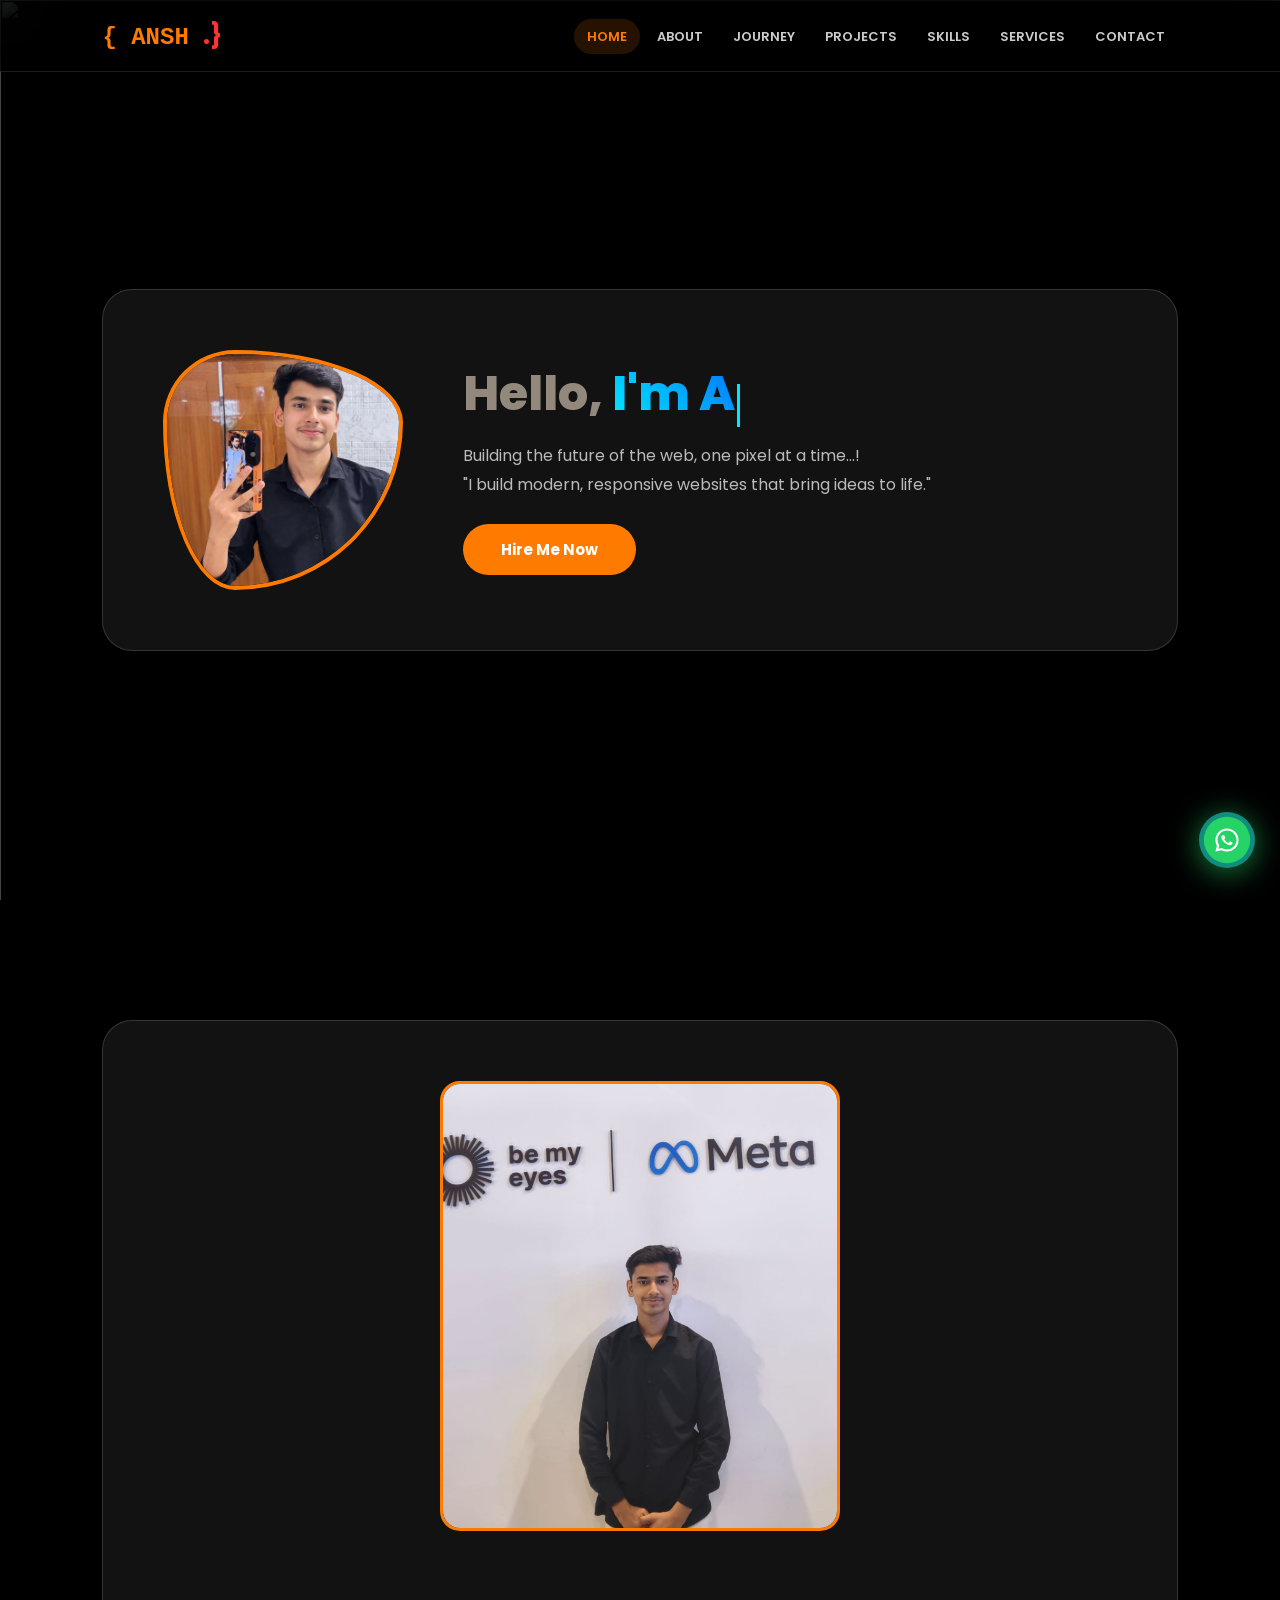
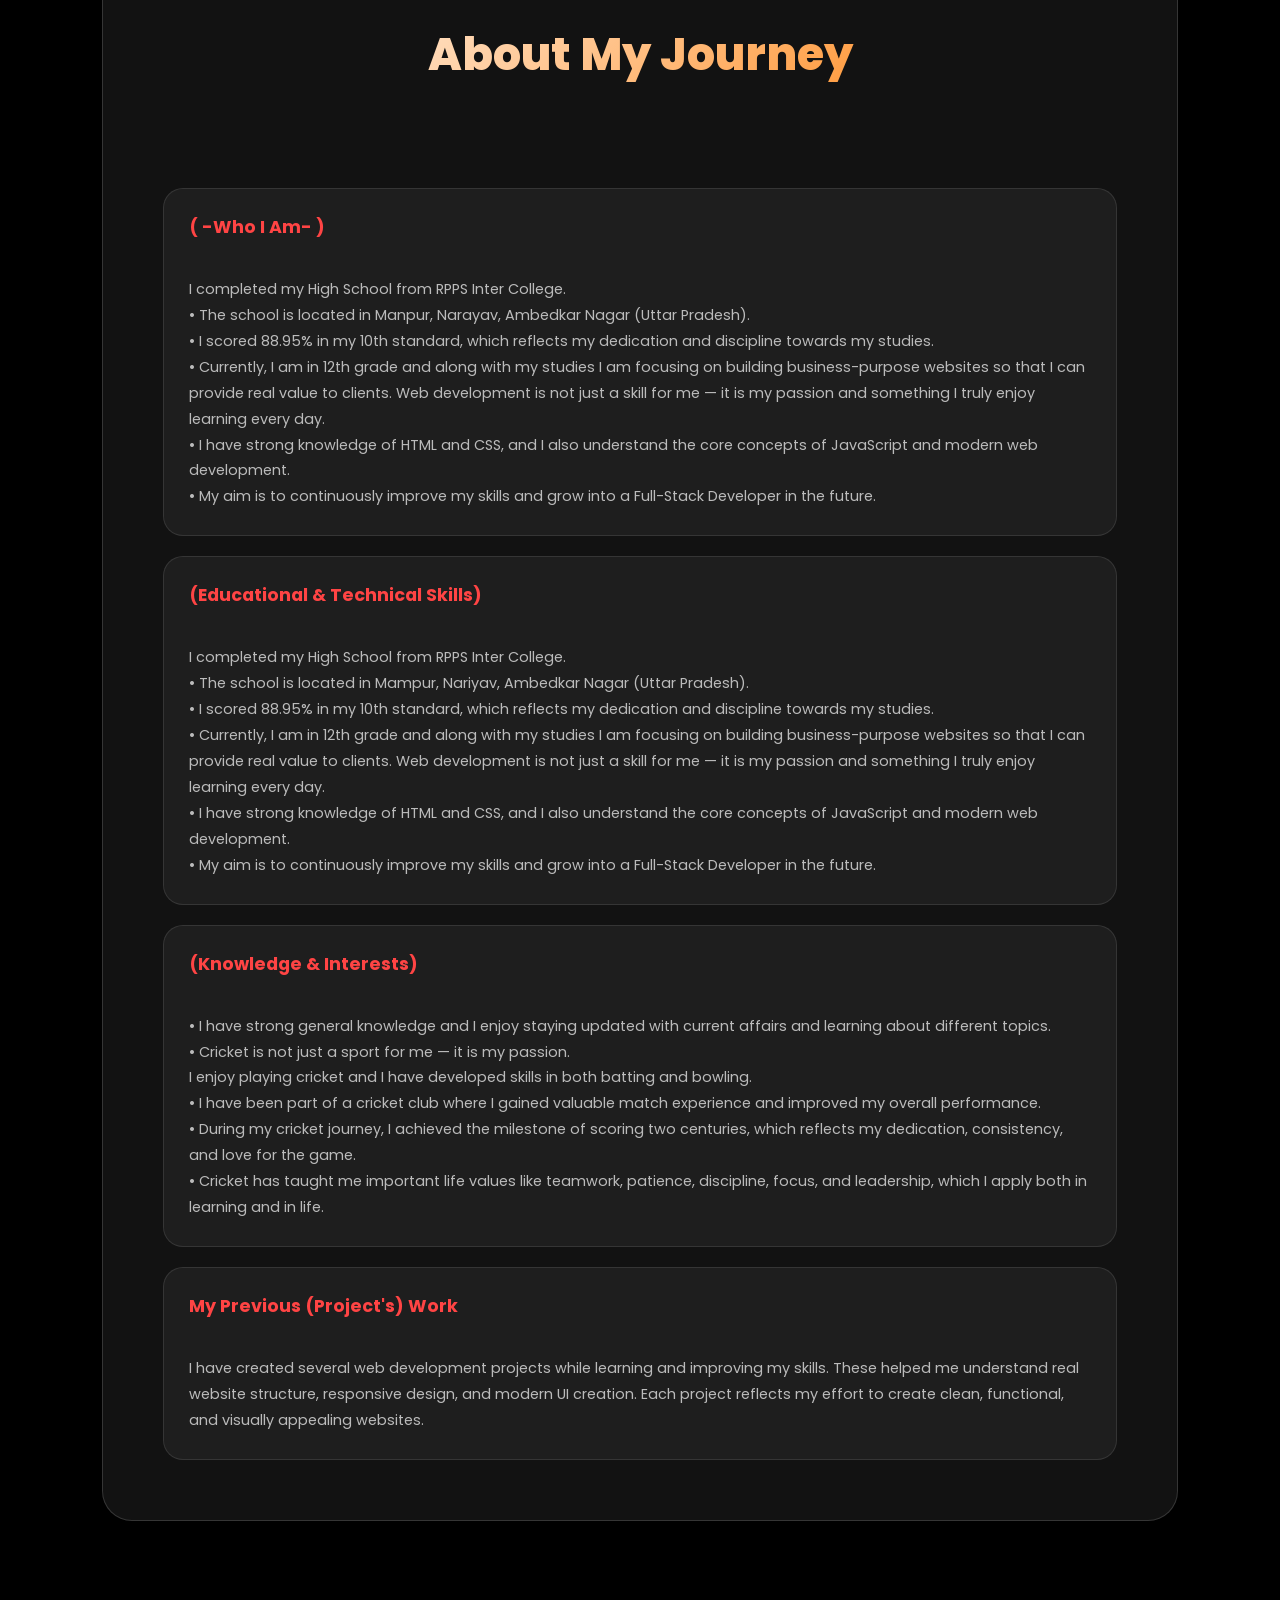
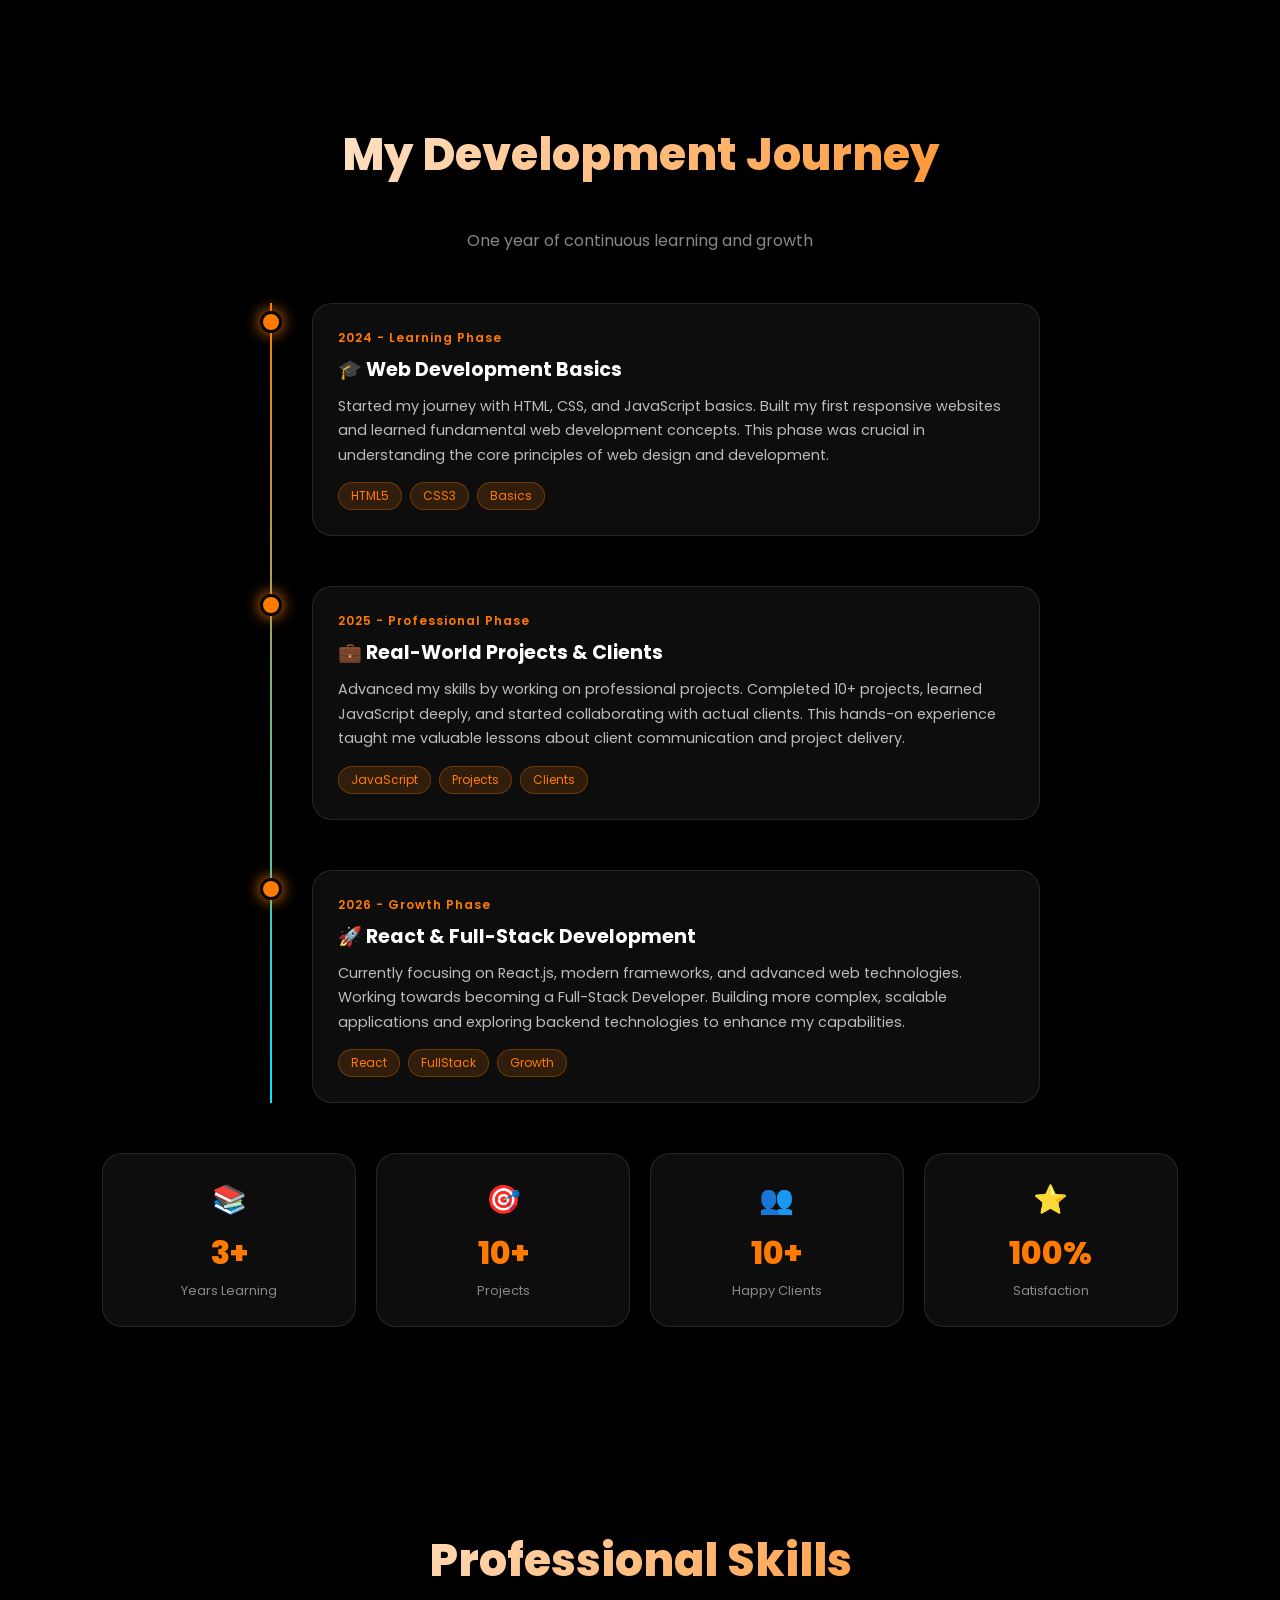
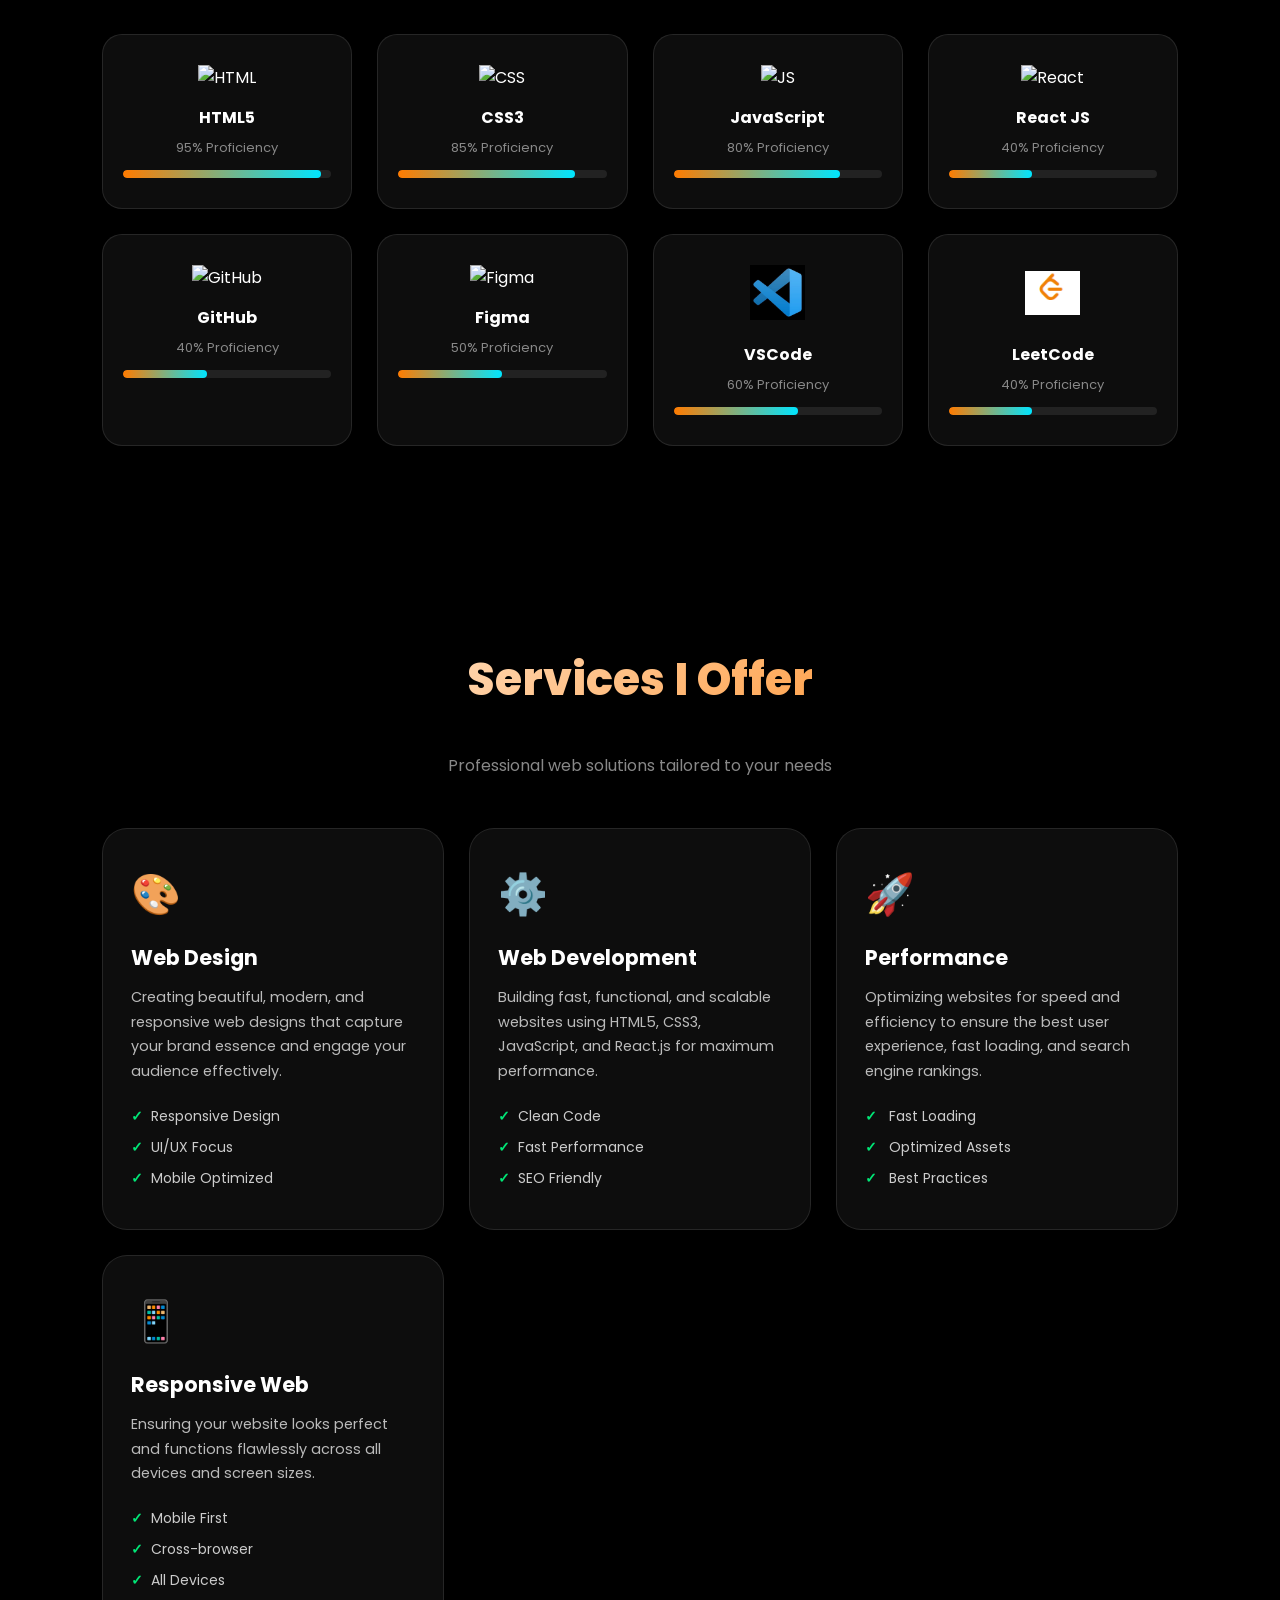
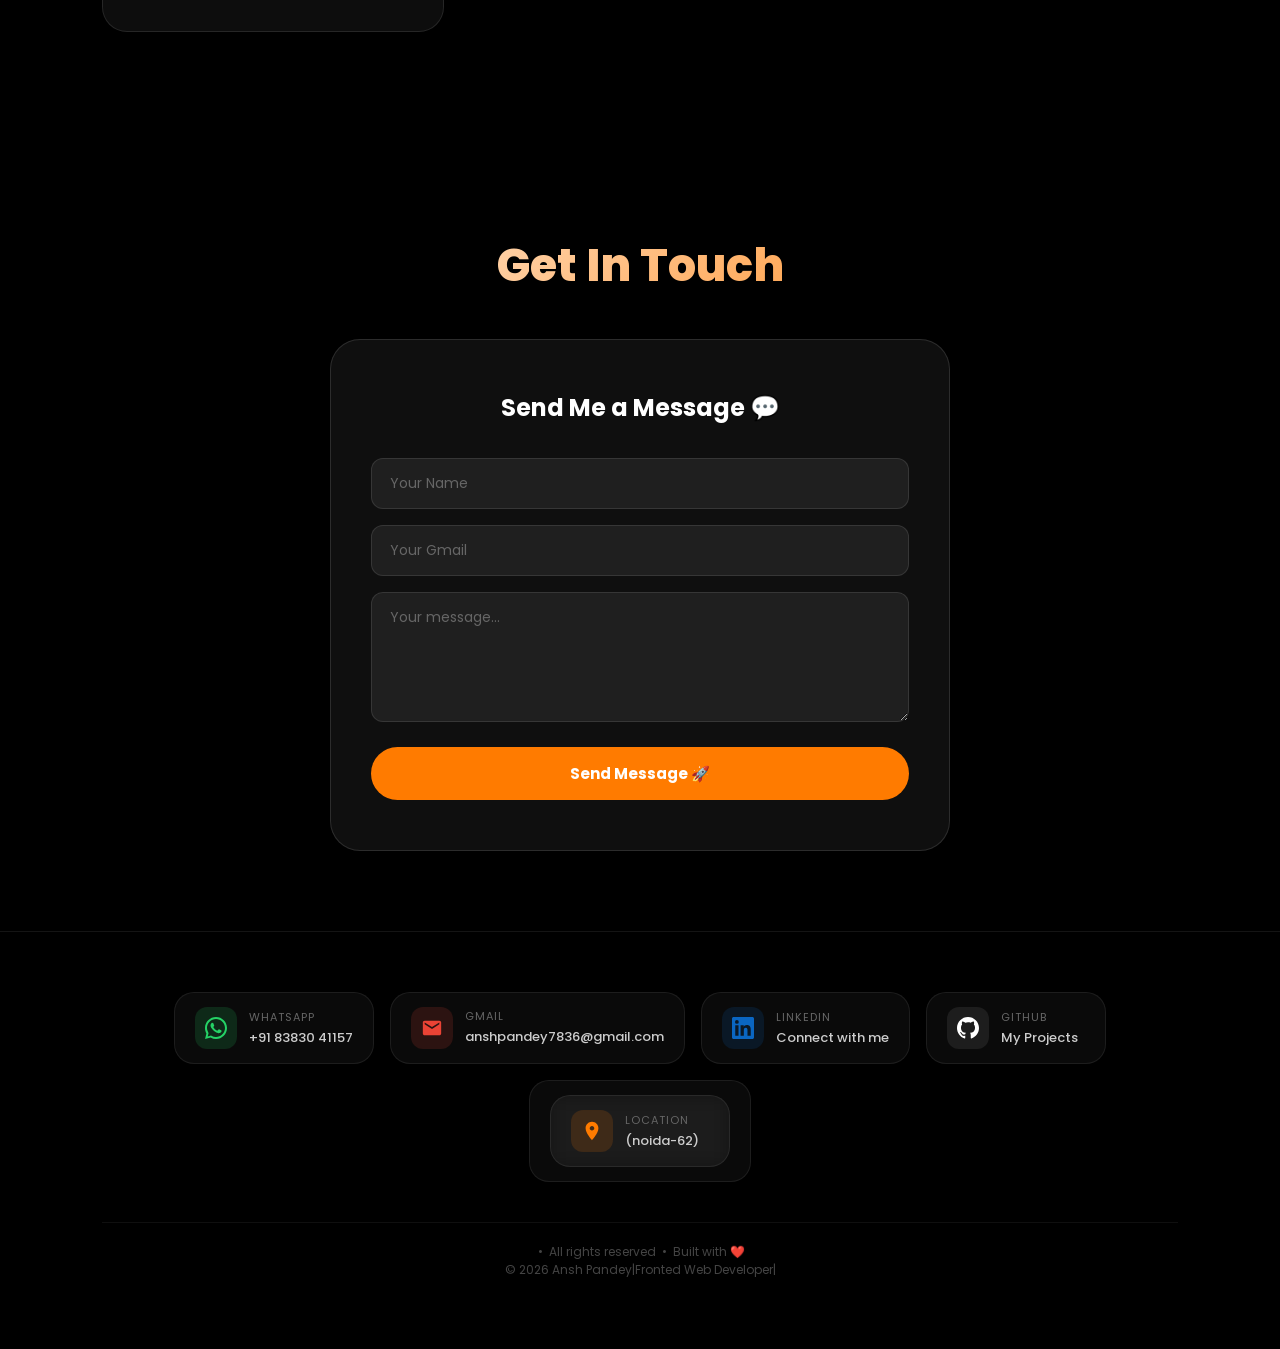
==== index.html @ 18e29d42 "Update index.html" ====
<!DOCTYPE html>
<html lang="en">
<head>
  <meta charset="UTF-8">
  <meta name="viewport" content="width=device-width, initial-scale=1.0">
  <title>Ansh | Frontend Web Developer Portfolio</title>
  <link href="https://fonts.googleapis.com/css2?family=Poppins:wght@300;400;600;700;800&display=swap" rel="stylesheet">
  <script src="https://cdn.jsdelivr.net/npm/emailjs-com@3/dist/email.min.js"></script>
  <link rel="stylesheet" href="style.css">
<!-- ===== ANSH AI CHATBOT - Paste before </body> in index.html ===== -->
</head>
<body>
<div id="loadingScreen">
  <div class="loading-ring"></div>
  <div class="loading-ring-2"></div>
  <div class="loading-inner">
    <div class="loading-text-inner">
      <div class="loading-title">ANSH</div>
      <div class="loading-subtext">PORTFOLIO</div>
      <div class="loading-bar-container">
        <div class="loading-bar"></div>
      </div>
    </div>
  </div>
</div>

  <div class="bg-container">
    <img src="https://images.unsplash.com/photo-1451187580459-43490279c0fa?q=80&w=2072&auto=format&fit=crop" class="moving-bg" alt="">
  </div>

  <a href="https://wa.me/918383041157?text=Hey%20Ansh!%20%F0%9F%91%8B%20I%20visited%20your%20portfolio%20and%20love%20your%20work.%20Are%20you%20available%3F%20%F0%9F%9A%80" target="_blank" id="waBtn">
    <svg width="56" height="56" viewBox="0 0 58 58" fill="none">
      <circle cx="29" cy="29" r="29" fill="#128C7E"/>
      <circle cx="29" cy="29" r="24" fill="#25D366"/>
      <path fill="white" d="M29 17c-6.63 0-12 5.37-12 12 0 2.13.56 4.13 1.54 5.86L17 41l6.29-1.51A11.94 11.94 0 0029 41c6.63 0 12-5.37 12-12S35.63 17 29 17zm0 21.8c-1.77 0-3.43-.48-4.86-1.31l-.35-.2-3.61.87.91-3.52-.23-.36A9.8 9.8 0 0119.2 29c0-5.4 4.4-9.8 9.8-9.8s9.8 4.4 9.8 9.8-4.4 9.8-9.8 9.8zm5.38-7.34c-.29-.15-1.73-.85-2-.95-.26-.1-.46-.15-.65.15s-.75.95-.92 1.14c-.17.19-.33.21-.62.07-.29-.14-1.22-.45-2.32-1.43-.86-.76-1.44-1.7-1.61-1.99-.17-.29-.02-.44.13-.59.13-.13.29-.33.43-.5.14-.17.19-.29.29-.48.1-.19.05-.36-.02-.5-.07-.14-.65-1.58-.9-2.17-.24-.57-.48-.5-.65-.5l-.56-.01c-.19 0-.5.07-.76.36-.26.29-1 .97-1 2.37s1.02 2.75 1.16 2.94c.14.19 2.01 3.07 4.87 4.18.68.29 1.21.47 1.62.6.68.22 1.3.19 1.79.12.55-.08 1.69-.69 1.93-1.36.24-.67.24-1.24.17-1.36-.08-.1-.27-.17-.56-.31z"/>
    </svg>
  </a>
  <button id="backToTop" onclick="window.scrollTo({top: 0, behavior: 'smooth'})">
 <svg viewBox="0 0 24 24">
    <path d="M12 4l-8 8h5v8h6v-8h5z"/></svg>
  </button>

  <nav class="navbar" id="navbar">
    <div class="logo-space">{ ANSH <span class="dot">.}</span></div>
    <button class="hamburger" onclick="toggleMobileMenu()">
      <span class="line"></span><span class="line"></span><span class="line"></span>
    </button>
    <ul class="nav-links">
      <li><a href="#home" data-section="home">Home</a></li>
      <li><a href="#about" data-section="about">About</a></li>
      <li><a href="#timeline" data-section="timeline">Journey</a></li>
      <li><a href="#projects" data-section="projects">Projects</a></li>
      <li><a href="#skills" data-section="skills">Skills</a></li>
      <li><a href="#services" data-section="services">Services</a></li>
      <li><a href="#contact" data-section="contact">Contact</a></li>
    </ul>
  </nav>

  <section id="home" class="section reveal">
    <div class="glass-box">
      <img src="WhatsApp Image 2026-03-09 at 7.57.00 PM.jpeg" class="floating-img" alt="Ansh">
      <div class="text-side">
        <h1 id="helo">Hello, <span class="highlight" id="typeTarget"></span><span class="cursor-blink"></span></h1>
        <p>Building the future of the web, one pixel at a time...!<br>"I build modern, responsive websites that bring ideas to life."</p>
        <button class="btn-main" onclick="document.getElementById('contact').scrollIntoView({behavior:'smooth'})">Hire Me Now</button>
      </div>
    </div>
  </section>

  <section id="about" class="section reveal">
    <div class="glass-box big-card">
      <img class="about-photo" src="ansh.jpeg" alt="About">
      <h2 class="sec-title" style="width:100%">About My Journey</h2>
      <div class="grid-about">
        <div class="info-card reveal"><h3 class="colorchange">( -Who I Am- )</h3>
          <br>
                 <p>
                            I completed my High School from RPPS Inter College.<BR>
                            • The school is located in Manpur, Narayav, Ambedkar Nagar (Uttar Pradesh).<BR>
                            • I scored 88.95% in my 10th standard, which reflects my dedication and discipline towards
                            my studies.<BR>
                            • Currently, I am in 12th grade and along with my studies I am focusing on building
                            business-purpose websites so that I can provide real value to clients. Web development is
                            not just a skill for me — it is my passion and something I truly enjoy learning every
                            day.<BR>
                            • I have strong knowledge of HTML and CSS, and I also understand the core concepts of
                            JavaScript and modern web development.<BR>
                            • My aim is to continuously improve my skills and grow into a Full-Stack Developer in the
                            future.<BR>
                        </p></div>
        <div class="info-card reveal"><h3 class="colorchange">(Educational & Technical Skills)</h3><br>
             <p> 
                            I completed my High School from RPPS Inter College.<BR>
                            • The school is located in Mampur, Nariyav, Ambedkar Nagar (Uttar Pradesh).<BR>
                            • I scored 88.95% in my 10th standard, which reflects my dedication and discipline towards
                            my studies.<BR>
                            • Currently, I am in 12th grade and along with my studies I am focusing on building
                            business-purpose websites so that I can provide real value to clients. Web development is
                            not just a skill for me — it is my passion and something I truly enjoy learning every
                            day.<BR>
                            • I have strong knowledge of HTML and CSS, and I also understand the core concepts of
                            JavaScript and modern web development.<BR>
                            • My aim is to continuously improve my skills and grow into a Full-Stack Developer in the
                            future.<BR>
                        </p>

                    </div>
        <div class="info-card reveal"><h3 class="colorchange">(Knowledge & Interests)</h3><br>
                    <p> • I have strong general knowledge and I enjoy staying updated with current affairs and
                            learning about different topics.<BR>
                            • Cricket is not just a sport for me — it is my passion.<BR>
                            I enjoy playing cricket and I have developed skills in both batting and bowling.<BR>
                            • I have been part of a cricket club where I gained valuable match experience and improved
                            my overall performance.<BR>
                            • During my cricket journey, I achieved the milestone of scoring two centuries, which
                            reflects my dedication, consistency, and love for the game.<BR>
                            • Cricket has taught me important life values like teamwork, patience, discipline, focus,
                            and leadership, which I apply both in learning and in life.<BR>
                        </p>

                    </div>
        <div class="info-card reveal"><h3 class="colorchange">My Previous (Project's) Work</h3><br>
          <p>I have created several web development projects while learning and improving my skills. These helped me understand real website structure, responsive design, and modern UI creation. Each project reflects my effort to create clean, functional, and visually appealing websites.</p></div>
      </div>
    </div>
  </section>

  <section id="timeline" class="timeline-section reveal">
    <h2 class="section-heading">My Development Journey</h2>
    <p class="section-subtitle">One year of continuous learning and growth</p>
    <div class="timeline-container">
      <div class="timeline-item reveal">
        <div class="timeline-marker"></div>
        <div class="timeline-content-box">
          <div class="timeline-date">2024 - Learning Phase</div>
          <h3 class="timeline-title">🎓 Web Development Basics</h3>
          <p class="timeline-description">  Started my journey with HTML, CSS, and JavaScript basics. Built my first responsive websites and learned fundamental web development concepts. This phase was crucial in understanding the core principles of web design and development.</p>
          <div class="timeline-tags"><span class="tag">HTML5</span><span class="tag">CSS3</span><span class="tag">Basics</span></div>
        </div>
      </div>
      <div class="timeline-item reveal">
        <div class="timeline-marker"></div>
        <div class="timeline-content-box">
          <div class="timeline-date">2025 - Professional Phase</div>
          <h3 class="timeline-title">💼 Real-World Projects & Clients</h3>
          <p class="timeline-description">  Advanced my skills by working on professional projects. Completed 10+ projects, learned JavaScript deeply, and started collaborating with actual clients. This hands-on experience taught me valuable lessons about client communication and project delivery.</p>
          <div class="timeline-tags"><span class="tag">JavaScript</span><span class="tag">Projects</span><span class="tag">Clients</span></div>
        </div>
      </div>
      <div class="timeline-item reveal">
        <div class="timeline-marker"></div>
        <div class="timeline-content-box">
          <div class="timeline-date">2026 - Growth Phase</div>
          <h3 class="timeline-title">🚀 React & Full-Stack Development</h3>
          <p class="timeline-description">  Currently focusing on React.js, modern frameworks, and advanced web technologies. Working towards becoming a Full-Stack Developer. Building more complex, scalable applications and exploring backend technologies to enhance my capabilities.</p>
          <div class="timeline-tags"><span class="tag">React</span><span class="tag">FullStack</span><span class="tag">Growth</span></div>
        </div>
      </div>
    </div>
    <div class="timeline-stats">
      <div class="stat reveal"><div class="stat-icon">📚</div><div class="stat-value">3+</div><div class="stat-label">Years Learning</div></div>
      <div class="stat reveal"><div class="stat-icon">🎯</div><div class="stat-value">10+</div><div class="stat-label">Projects</div></div>
      <div class="stat reveal"><div class="stat-icon">👥</div><div class="stat-value">10+</div><div class="stat-label">Happy Clients</div></div>
      <div class="stat reveal"><div class="stat-icon">⭐</div><div class="stat-value">100%</div><div class="stat-label">Satisfaction</div></div>
    </div>
  </section>

  

  <section id="skills" class="section reveal">
    <h2 class="sec-title">Professional Skills</h2>
    <div class="skills-wrapper">
      <div class="skill-card reveal"><img src="https://cdn-icons-png.flaticon.com/512/732/732212.png" alt="HTML"><h3>HTML5</h3><p>95% Proficiency</p><div class="progress-container"><div class="progress-fill" data-width="95"></div></div></div>
      <div class="skill-card reveal"><img src="https://cdn-icons-png.flaticon.com/512/732/732190.png" alt="CSS"><h3>CSS3</h3><p>85% Proficiency</p><div class="progress-container"><div class="progress-fill" data-width="85"></div></div></div>
      <div class="skill-card reveal"><img src="https://cdn-icons-png.flaticon.com/512/5968/5968292.png" alt="JS"><h3>JavaScript</h3><p>80% Proficiency</p><div class="progress-container"><div class="progress-fill" data-width="80"></div></div></div>
      <div class="skill-card reveal"><img src="https://cdn-icons-png.flaticon.com/512/1126/1126012.png" alt="React"><h3>React JS</h3><p>40% Proficiency</p><div class="progress-container"><div class="progress-fill" data-width="40"></div></div></div>
      <div class="skill-card reveal"><img src="https://cdn-icons-png.flaticon.com/512/25/25231.png" alt="GitHub"><h3>GitHub</h3><p>40% Proficiency</p><div class="progress-container"><div class="progress-fill" data-width="40"></div></div></div>
      <div class="skill-card reveal"><img src="https://cdn-icons-png.flaticon.com/512/5968/5968705.png" alt="Figma"><h3>Figma</h3><p>50% Proficiency</p><div class="progress-container"><div class="progress-fill" data-width="50"></div></div></div>
      <div class="skill-card reveal"><img src="vscode.jpeg" alt="VSCode"><h3>VSCode</h3><p>60% Proficiency</p><div class="progress-container"><div class="progress-fill" data-width="60"></div></div></div>
      <div class="skill-card reveal"><img src="leetcode.png" alt="LeetCode"><h3>LeetCode</h3><p>40% Proficiency</p><div class="progress-container"><div class="progress-fill" data-width="40"></div></div></div>
    </div>
  </section>

  <section id="services" class="services-section reveal">
    <h2 class="section-heading">Services I Offer</h2>
    <p class="section-subtitle">Professional web solutions tailored to your needs</p>
    <div class="services-grid">
      <div class="service-card reveal"><div class="service-icon">🎨</div><h3 class="service-title">Web Design</h3><p class="service-description">Creating beautiful, modern, and responsive web designs that capture your brand essence and engage your audience effectively.</p><ul class="service-list"><li><span class="check-mark">✓</span>Responsive Design</li><li><span class="check-mark">✓</span>UI/UX Focus</li><li><span class="check-mark">✓</span>Mobile Optimized</li></ul></div>
      <div class="service-card reveal"><div class="service-icon">⚙️</div><h3 class="service-title">Web Development</h3><p class="service-description">Building fast, functional, and scalable websites using HTML5, CSS3, JavaScript, and React.js for maximum performance.</p><ul class="service-list"><li><span class="check-mark">✓</span>Clean Code</li><li><span class="check-mark">✓</span>Fast Performance</li><li><span class="check-mark">✓</span>SEO Friendly</li></ul></div>
     <div class="service-card reveal"><div class="service-icon">🚀</div> <h3 class="service-title">Performance</h3> <p class="service-description">Optimizing websites for speed and efficiency to ensure the best user experience, fast loading, and search engine rankings.</p><ul class="service-list">
                    <li><span class="check-mark">✓</span> Fast Loading</li>
                    <li><span class="check-mark">✓</span> Optimized Assets</li>
                    <li><span class="check-mark">✓</span> Best Practices</li>
                </ul>
            </div>
      <div class="service-card reveal"><div class="service-icon">📱</div><h3 class="service-title">Responsive Web</h3><p class="service-description">Ensuring your website looks perfect and functions flawlessly across all devices and screen sizes.</p><ul class="service-list"><li><span class="check-mark">✓</span>Mobile First</li><li><span class="check-mark">✓</span>Cross-browser</li><li><span class="check-mark">✓</span>All Devices</li></ul></div>
    </div>
  </section>

  <section id="contact" class="section reveal">
    <h2 class="sec-title">Get In Touch</h2>
    <div class="contact-form">
      <h3>Send Me a Message 💬</h3>
      <form id="my-form">
        <input type="text" name="from_name" placeholder="Your Name" required>
        <input type="email" name="user_email" placeholder="Your Gmail" required>
        <textarea name="message" placeholder="Your message..." required></textarea>
        <button type="submit" class="send-btn">Send Message 🚀</button>
      </form>
    </div>
  </section>
         
        <footer class="apple-footer">
  <div class="footer-wrapper">
    
    <div class="footer-top">
     
    <div class="footer-contacts">
      
      <a class="footer-item whatsapp" href="https://wa.me/918383041157" target="_blank">
        <div class="footer-icon-wrap">
          <svg viewBox="0 0 24 24" fill="currentColor"><path d="M17.472 14.382c-.297-.149-1.758-.867-2.03-.967-.273-.099-.471-.148-.67.15-.197.297-.767.966-.94 1.164-.173.199-.347.223-.644.075-.297-.15-1.255-.463-2.39-1.475-.883-.788-1.48-1.761-1.653-2.059-.173-.297-.018-.458.13-.606.134-.133.298-.347.446-.52.149-.174.198-.298.298-.497.099-.198.05-.371-.025-.52-.075-.149-.669-1.612-.916-2.207-.242-.579-.487-.5-.669-.51-.173-.008-.371-.01-.57-.01-.198 0-.52.074-.792.372-.272.297-1.04 1.016-1.04 2.479 0 1.462 1.065 2.875 1.213 3.074.149.198 2.096 3.2 5.077 4.487.709.306 1.262.489 1.694.625.712.227 1.36.195 1.871.118.571-.085 1.758-.719 2.006-1.413.248-.694.248-1.289.173-1.413-.074-.124-.272-.198-.57-.347z"/><path d="M12 0C5.373 0 0 5.373 0 12c0 2.124.558 4.17 1.541 5.943L.057 23.887l6.101-1.602A11.945 11.945 0 0012 24c6.627 0 12-5.373 12-12S18.627 0 12 0zm0 21.818a9.818 9.818 0 01-5.001-1.371l-.361-.214-3.714.976 .991-3.624-.235-.373A9.818 9.818 0 012.182 12C2.182 6.58 6.58 2.182 12 2.182S21.818 6.58 21.818 12 17.42 21.818 12 21.818z"/></svg>
        </div>
        <div class="footer-info">
          <span class="footer-label">WhatsApp</span>
          <span class="footer-value">+91 83830 41157</span>
        </div>
      </a>

      <a class="footer-item gmail" href="mailto:anshpandey7836@gmail.com">
        <div class="footer-icon-wrap">
          <svg viewBox="0 0 24 24" fill="currentColor"><path d="M20 4H4c-1.1 0-2 .9-2 2v12c0 1.1.9 2 2 2h16c1.1 0 2-.9 2-2V6c0-1.1-.9-2-2-2zm0 4l-8 5-8-5V6l8 5 8-5v2z"/></svg>
        </div>
        <div class="footer-info">
          <span class="footer-label">Gmail</span>
          <span class="footer-value">anshpandey7836@gmail.com</span>
        </div>
      </a>

      <a class="footer-item linkedin" href="https://www.linkedin.com/in/ansh-pandey-b305683b6?utm_source=share&utm_campaign=share_via&utm_content=profile&utm_medium=android_app" target="_blank">
        <div class="footer-icon-wrap">
          <svg viewBox="0 0 24 24" fill="currentColor"><path d="M20.447 20.452h-3.554v-5.569c0-1.328-.027-3.037-1.852-3.037-1.853 0-2.136 1.445-2.136 2.939v5.667H9.351V9h3.414v1.561h.046c.477-.9 1.637-1.85 3.37-1.85 3.601 0 4.267 2.37 4.267 5.455v6.286zM5.337 7.433a2.062 2.062 0 01-2.063-2.065 2.064 2.064 0 112.063 2.065zm1.782 13.019H3.555V9h3.564v11.452zM22.225 0H1.771C.792 0 0 .774 0 1.729v20.542C0 23.227.792 24 1.771 24h20.451C23.2 24 24 23.227 24 22.271V1.729C24 .774 23.2 0 22.222 0h.003z"/></svg>
        </div>
        <div class="footer-info">
          <span class="footer-label">LinkedIn</span>
          <span class="footer-value">Connect with me</span>
        </div>
      </a>

      <a class="footer-item github" href="https://github.com/anshpandey7836-dev" target="_blank">
        <div class="footer-icon-wrap">
          <svg viewBox="0 0 24 24" fill="currentColor"><path d="M12 0C5.374 0 0 5.373 0 12c0 5.302 3.438 9.8 8.207 11.387.599.111.793-.261.793-.577v-2.234c-3.338.726-4.033-1.416-4.033-1.416-.546-1.387-1.333-1.756-1.333-1.756-1.089-.745.083-.729.083-.729 1.205.084 1.839 1.237 1.839 1.237 1.07 1.834 2.807 1.304 3.492.997.107-.775.418-1.305.762-1.604-2.665-.305-5.467-1.334-5.467-5.931 0-1.311.469-2.381 1.236-3.221-.124-.303-.535-1.524.117-3.176 0 0 1.008-.322 3.301 1.23A11.509 11.509 0 0112 5.803c1.02.005 2.047.138 3.006.404 2.291-1.552 3.297-1.23 3.297-1.23.653 1.653.242 2.874.118 3.176.77.84 1.235 1.911 1.235 3.221 0 4.609-2.807 5.624-5.479 5.921.43.372.823 1.102.823 2.222v3.293c0 .319.192.694.801.576C20.566 21.797 24 17.3 24 12c0-6.627-5.373-12-12-12z"/></svg>
        </div>
        <div class="footer-info">
          <span class="footer-label">GitHub</span>
          <span class="footer-value">My Projects</span>
        </div>
      </a>
 <a class="footer-item location" href="https://maps.app.goo.gl/Y9dt3eFTF2KQeJjaA?g_st=ac" target="_blank">
      <div class="footer-item location">
        <div class="footer-icon-wrap">
          <svg viewBox="0 0 24 24" fill="currentColor"><path d="M12 2C8.13 2 5 5.13 5 9c0 5.25 7 13 7 13s7-7.75 7-13c0-3.87-3.13-7-7-7zm0 9.5c-1.38 0-2.5-1.12-2.5-2.5s1.12-2.5 2.5-2.5 2.5 1.12 2.5 2.5-1.12 2.5-2.5 2.5z"/></svg>
        </div>
        <div class="footer-info">
          <span class="footer-label">Location</span>
          <span class="footer-value">(noida-62)</span>
        </div>
      </div>
 </a>

    </div>

    <div class="footer-divider"></div>
    <p class="footer-copy"> &nbsp;•&nbsp; All rights reserved &nbsp;•&nbsp; Built with ❤️<br>
     © 2026 Ansh Pandey|Fronted Web Developer|</p>
  </div>
</footer>

  <script src="script.js"></script>
</body>
</html>
---- style.css ----
:root{--primary:#ff7b00;--secondary:#00e5ff;--glass:rgba(255,255,255,0.07);--border:rgba(255,255,255,0.15);}
    *{margin:0;padding:0;box-sizing:border-box;font-family:'Poppins',sans-serif;}
    html{scroll-behavior:smooth;}
    body{background:#000;color:#fff;overflow-x:hidden;overflow-y:auto;}
    #loadingScreen{position:fixed;inset:0;background:#000;display:flex;flex-direction:column;justify-content:center;align-items:center;z-index:99999;transition:opacity 0.4s,visibility 0.4s;}
    #loadingScreen.hide{opacity:0;visibility:hidden;pointer-events:none;}
    .ld-ring{width:90px;height:90px;border-radius:50%;border:4px solid rgba(255,255,255,0.08);border-top-color:#ff7b00;border-right-color:#00e5ff;animation:ldSpin 0.8s linear infinite;margin-bottom:18px;}
    @keyframes ldSpin{to{transform:rotate(360deg)}}
    #loadingScreen p{color:#777;font-size:12px;letter-spacing:4px;font-family:monospace;}
    .bg-container{position:fixed;inset:0;z-index:-1;overflow:hidden;}
    .moving-bg{width:110%;height:110%;object-fit:cover;filter:brightness(0.35);}
    #waBtn{position:fixed;bottom:25px;right:25px;z-index:9999;border-radius:50%;display:block;filter:drop-shadow(0 4px 15px rgba(37,211,102,0.6));animation:waSpin 4s ease-in-out infinite;}
    #waBtn:hover{animation-play-state:paused;}
    @keyframes waSpin{0%{transform:rotate(0deg) scale(1);}35%{transform:rotate(360deg) scale(1.1);}60%,100%{transform:rotate(360deg) scale(1);}}
    .navbar{position:fixed;top:0;width:100%;padding:18px 8%;display:flex;justify-content:space-between;align-items:center;background:rgba(0,0,0,0.65);backdrop-filter:blur(25px);border-bottom:1px solid rgba(255,255,255,0.1);z-index:1000;}
    .logo-space{font-size:24px;font-weight:700;color:var(--primary);font-family:monospace;}
    .logo-space .dot{color:#ff3333;}
    .nav-links{display:flex;list-style:none;gap:4px;}
    .nav-links a{color:#ccc;text-decoration:none;padding:8px 13px;font-weight:600;font-size:13px;text-transform:uppercase;border-radius:20px;transition:all 0.3s;}
    .nav-links a:hover{color:var(--primary);}
    .nav-links a.active{background:rgba(255,123,0,0.15);color:var(--primary);}
    .hamburger{display:none;flex-direction:column;cursor:pointer;background:none;border:none;padding:4px;z-index:1001;}
    .hamburger .line{width:26px;height:2.5px;background:#fff;margin:3px 0;border-radius:2px;transition:0.3s;display:block;}
    .navbar.mobile-open .hamburger .line:nth-child(1){transform:rotate(-45deg) translate(-5px,5px);}
    .navbar.mobile-open .hamburger .line:nth-child(2){opacity:0;}
    .navbar.mobile-open .hamburger .line:nth-child(3){transform:rotate(45deg) translate(-5px,-5px);}
    .reveal{opacity:0;transform:translateY(35px);transition:opacity 0.8s ease,transform 0.8s ease;}
    .reveal.active{opacity:1;transform:translateY(0);}
    .section{padding:120px 8% 80px;scroll-margin-top:80px;}
    .glass-box{background:var(--glass);backdrop-filter:blur(25px);border:1px solid var(--border);border-radius:30px;padding:60px;display:flex;align-items:center;gap:60px;width:100%;}
    .glass-box.big-card{flex-direction:column;align-items:flex-start;}
    #home{display:flex;align-items:center;min-height:100vh;}
    .floating-img{width:240px;height:240px;object-fit:cover;border:4px solid var(--primary);flex-shrink:0;border-radius:30% 70% 70% 30%/30% 30% 70% 70%;animation:morphing 8s infinite alternate ease-in-out;display:block;}
    @keyframes morphing{0%{border-radius:30% 70% 70% 30%/30% 30% 70% 70%;transform:translateY(0);}100%{border-radius:50% 50% 20% 80%/25% 80% 20% 75%;transform:translateY(-15px);}}
    .text-side{flex:1;}
    .text-side h1{font-size:3rem;font-weight:800;line-height:1.2;margin-bottom:15px;}
    .text-side p{font-size:1rem;color:#bbb;line-height:1.8;margin-bottom:25px;}
    .highlight{background:linear-gradient(45deg,#00eaff,#0077ff);-webkit-background-clip:text;-webkit-text-fill-color:transparent;background-clip:text;display:inline-block;min-width:5px;}
    .cursor-blink{display:inline-block;width:3px;height:0.9em;background:#00eaff;vertical-align:text-bottom;margin-left:2px;animation:blink 0.8s infinite;}
    @keyframes blink{0%,100%{opacity:1}50%{opacity:0}}
    .btn-main{padding:14px 38px;background:var(--primary);border:none;border-radius:50px;font-weight:700;font-size:15px;color:#fff;cursor:pointer;transition:all 0.3s;}
    .btn-main:hover{transform:translateY(-4px);box-shadow:0 0 25px var(--primary);}
    .sec-title,.section-heading{font-size:2.8rem;font-weight:800;text-align:center;margin-bottom:40px;background:linear-gradient(135deg,#fff,var(--primary));-webkit-background-clip:text;-webkit-text-fill-color:transparent;background-clip:text;}
    .section-subtitle{text-align:center;color:#888;font-size:1rem;margin-bottom:50px;}
    .about-photo{width:100%;max-width:400px;height:450px;object-fit:cover;border-radius:20px;border:3px solid var(--primary);display:block;margin:0 auto 30px;}
    .grid-about{display:grid;grid-template-columns:1fr;gap:20px;width:100%;}
    .info-card{background:rgba(255,255,255,0.05);border:1px solid rgba(255,255,255,0.1);border-radius:20px;padding:25px;transition:0.3s;}
    .info-card:hover{border-color:var(--primary);background:rgba(255,123,0,0.05);}
    .info-card h3{font-size:1.1rem;margin-bottom:12px;}
    .info-card p{color:#bbb;font-size:0.9rem;line-height:1.8;}
    .colorchange{color:#ff4444;}
    .timeline-section{padding:120px 8% 80px;scroll-margin-top:80px;}
    .timeline-container{position:relative;max-width:800px;margin:0 auto;}
    .timeline-container::before{content:'';position:absolute;left:30px;top:0;bottom:0;width:2px;background:linear-gradient(to bottom,var(--primary),var(--secondary));}
    .timeline-item{display:flex;gap:30px;margin-bottom:50px;padding-left:20px;}
    .timeline-marker{flex-shrink:0;width:22px;height:22px;border-radius:50%;background:var(--primary);border:3px solid #000;box-shadow:0 0 15px var(--primary);margin-top:8px;position:relative;z-index:1;}
    .timeline-content-box{background:rgba(255,255,255,0.05);border:1px solid rgba(255,255,255,0.1);border-radius:20px;padding:25px;flex:1;transition:0.3s;}
    .timeline-content-box:hover{border-color:var(--primary);}
    .timeline-date{font-size:12px;color:var(--primary);font-weight:600;letter-spacing:1px;margin-bottom:8px;}
    .timeline-title{font-size:1.2rem;font-weight:700;margin-bottom:10px;}
    .timeline-description{color:#bbb;font-size:0.9rem;line-height:1.7;margin-bottom:15px;}
    .timeline-tags{display:flex;gap:8px;flex-wrap:wrap;}
    .tag{padding:4px 12px;background:rgba(255,123,0,0.15);border:1px solid rgba(255,123,0,0.3);border-radius:20px;font-size:12px;color:var(--primary);}
    .timeline-stats{display:grid;grid-template-columns:repeat(4,1fr);gap:20px;margin-top:50px;}
    .stat{background:rgba(255,255,255,0.05);border:1px solid rgba(255,255,255,0.1);border-radius:20px;padding:25px 15px;text-align:center;transition:0.3s;}
    .stat:hover{border-color:var(--secondary);box-shadow:0 0 20px rgba(0,229,255,0.15);}
    .stat-icon{font-size:28px;margin-bottom:8px;}
    .stat-value{font-size:2rem;font-weight:800;color:var(--primary);}
    .stat-label{font-size:13px;color:#888;margin-top:4px;}
    .projects-grid{display:grid;grid-template-columns:repeat(auto-fit,minmax(280px,1fr));gap:25px;}
    .project-card{position:relative;height:300px;border-radius:20px;overflow:hidden;cursor:pointer;transition:transform 0.4s,box-shadow 0.4s;box-shadow:0 10px 30px rgba(0,0,0,0.5);display:none;}
    .project-card img{width:100%;height:430px;object-fit:cover;transition:transform 0.5s ease;display: none;}
    .project-content{position:absolute;bottom:0;left:0;width:100%;padding:20px;background:linear-gradient(to top,rgba(0,0,0,0.85),rgba(0,0,0,0.3),transparent);}
    .project-content h3{font-size:20px;margin-bottom:10px;}
    .project-card:hover{transform:translateY(-8px) scale(1.02);box-shadow:0 25px 50px rgba(0,0,0,0.7);}
    .project-card:hover img{transform:scale(1.1);}
    .project-card::before{content:'';position:absolute;inset:0;border-radius:20px;padding:2px;background:linear-gradient(45deg,#ff4fd8,#a84dff,#ff7a18);-webkit-mask:linear-gradient(#000 0 0) content-box,linear-gradient(#000 0 0);-webkit-mask-composite:xor;mask-composite:exclude;opacity:0;transition:0.4s;pointer-events:none;}
    .project-card:hover::before{opacity:1;}
    .cosmic-btn{display:inline-block;padding:7px 24px;font-size:14px;font-weight:600;color:#fff;text-decoration:none;border-radius:25px;background:linear-gradient(135deg,#df1907,#5f729c,#100802);box-shadow:0 5px 20px rgba(248,75,7,0.5);transition:all 0.3s;}
    .cosmic-btn:hover{transform:translateY(-2px) scale(1.04);}
    .skills-wrapper{display:grid;grid-template-columns:repeat(auto-fit,minmax(200px,1fr));gap:25px;}
    .skill-card{background:rgba(255,255,255,0.05);padding:30px 20px;border-radius:20px;text-align:center;border:1px solid rgba(255,255,255,0.1);transition:0.4s;}
    .skill-card:hover{transform:scale(1.05);box-shadow:0 0 25px rgba(0,229,255,0.3);border-color:var(--secondary);}
    .skill-card img{width:55px;height:55px;object-fit:contain;margin-bottom:15px;}
    .skill-card h3{font-size:16px;margin-bottom:8px;}
    .skill-card p{font-size:13px;color:#888;margin-bottom:12px;}
    .progress-container{background:#222;height:8px;border-radius:8px;overflow:hidden;}
    .progress-fill{height:100%;border-radius:8px;background:linear-gradient(90deg,var(--primary),var(--secondary));width:0;transition:width 1.5s ease;}
    .services-section{padding:120px 8% 80px;scroll-margin-top:80px;}
    .services-grid{display:grid;grid-template-columns:repeat(auto-fit,minmax(280px,1fr));gap:25px;margin-top:10px;}
    .service-card{background:rgba(255,255,255,0.05);border:1px solid rgba(255,255,255,0.1);border-radius:25px;padding:35px 28px;transition:0.4s;}
    .service-card:hover{border-color:var(--primary);transform:translateY(-6px);box-shadow:0 20px 40px rgba(0,0,0,0.4);}
    .service-icon{font-size:40px;margin-bottom:18px;}
    .service-title{font-size:1.3rem;font-weight:700;margin-bottom:12px;}
    .service-description{color:#bbb;font-size:0.9rem;line-height:1.7;margin-bottom:18px;}
    .service-list{list-style:none;}
    .service-list li{padding:5px 0;font-size:14px;color:#ccc;}
    .check-mark{color:#00e676;margin-right:8px;font-weight:700;}
    .contact-form{background:rgba(255,255,255,0.06);border:1px solid rgba(255,255,255,0.12);backdrop-filter:blur(20px);border-radius:30px;padding:50px 40px;max-width:620px;margin:0 auto;}
    .contact-form h3{font-size:1.5rem;font-weight:700;margin-bottom:25px;text-align:center;}
    input,textarea{width:100%;padding:14px 18px;margin:8px 0;border:1px solid rgba(255,255,255,0.1);border-radius:12px;background:rgba(255,255,255,0.07);color:#fff;font-size:14px;font-family:'Poppins',sans-serif;outline:none;transition:border-color 0.3s;}
    input:focus,textarea:focus{border-color:var(--primary);}
    input::placeholder,textarea::placeholder{color:#666;}
    textarea{height:130px;resize:vertical;}
    .send-btn{width:100%;background:var(--primary);padding:15px;border:none;border-radius:40px;font-weight:700;font-size:15px;cursor:pointer;color:#fff;margin-top:10px;transition:all 0.3s;}
    .send-btn:hover{box-shadow:0 0 25px var(--primary);transform:translateY(-2px);}
    .apple-footer{width:100%;padding:50px 8% 30px;background:linear-gradient(to bottom,transparent,rgba(0,0,0,0.9));border-top:1px solid rgba(255,255,255,0.08);text-align:center;}
    .footer-contacts{display:flex;justify-content:center;gap:25px;flex-wrap:wrap;margin-bottom:20px;}
    .footer-item{display:flex;align-items:center;gap:8px;color:#bbb;text-decoration:none;font-size:14px;padding:10px 18px;border-radius:30px;border:1px solid rgba(255,255,255,0.1);transition:all 0.35s;}
    .footer-item:hover{background:rgba(255,255,255,0.08);color:#fff;transform:translateY(-3px);}
    .whatsapp:hover{color:#25D366;border-color:#25D366;}
    .footer-copy{font-size:12px;color:#555;margin-top:10px;}
    @media(max-width:900px){.glass-box{flex-direction:column;text-align:center;gap:30px;padding:40px 25px;}.text-side h1{font-size:2.2rem;}.timeline-stats{grid-template-columns:repeat(2,1fr);}}
    @media(max-width:768px){
      .hamburger{display:flex;}
      .nav-links{position:fixed;top:0;right:-100%;height:100vh;width:75vw;max-width:280px;background:rgba(0,0,0,0.97);backdrop-filter:blur(20px);flex-direction:column;align-items:center;justify-content:center;gap:10px;transition:right 0.4s ease;border-left:1px solid rgba(255,255,255,0.1);}
      .navbar.mobile-open .nav-links{right:0;}
      .nav-links a{font-size:16px;padding:12px 30px;min-width:180px;text-align:center;}
      body.menu-open{overflow:hidden;}
      .section,.timeline-section,.services-section{padding:100px 5% 60px;}
      .sec-title,.section-heading{font-size:2rem;}
      .floating-img{width:180px;height:180px;}
      .timeline-container::before{left:20px;}
      .timeline-stats{grid-template-columns:repeat(2,1fr);}
     /* .icon{width:20px;height:20px;object-fit:contain;} */
    }
    @media(max-width:680px){.text-side h1{font-size:1.8rem;}.glass-box{padding:30px 18px;}.contact-form{padding:30px 20px;}.footer-contacts{flex-direction:column;align-items:center;}}
  #loadingScreen {
  position: fixed;
  inset: 0;
  background: #000;
  display: flex;
  flex-direction: column;
  justify-content: center;
  align-items: center;
  z-index: 99999;
  transition: opacity 0.4s ease, visibility 0.4s ease;
}

.loading-ring {
  position: absolute;
  width: 260px;
  height: 260px;
  border-radius: 50%;
  border: 3px solid transparent;
  border-top-color: #ff7b00;
  border-right-color: #00e5ff;
  animation: ldSpin 1.5s linear infinite;
}

.loading-ring-2 {
  position: absolute;
  width: 230px;
  height: 230px;
  border-radius: 50%;
  border: 3px solid transparent;
  border-top-color: #00e5ff;
  animation: ldSpin 2s linear infinite reverse;
}

.loading-inner {
  width: 200px;
  height: 200px;
  border-radius: 50%;
  background: rgba(255, 123, 0, 0.05);
  border: 1px solid rgba(255, 123, 0, 0.2);
  display: flex;
  justify-content: center;
  align-items: center;
  text-align: center;
}

.loading-text-inner {
  text-align: center;
}

.loading-title {
  font-size: 22px;
  font-weight: 700;
  color: #ff7b00;
  letter-spacing: 3px;
}

.loading-subtext {
  font-size: 11px;
  color: #888;
  letter-spacing: 2px;
  margin-top: 5px;
  margin-bottom: 20px;
}

.loading-bar-container {
  width: 140px;
  height: 3px;
  background: rgba(255, 255, 255, 0.1);
  border-radius: 10px;
  overflow: hidden;
}

.loading-bar {
  height: 100%;
  width: 0%;
  background: linear-gradient(90deg, #ff7b00, #00e5ff);
  border-radius: 10px;
  animation: fillBar 0.5s ease forwards;
}

@keyframes ldSpin { to { transform: rotate(360deg); } }
@keyframes fillBar { to { width: 100%; } }
/* ===== NAVBAR ANIMATIONS ===== */
nav a {
  position: relative;
  padding: 5px 0;
  transition: .3s;
}
nav a::after {
  content: "";
  position: absolute;
  left: 0;
  bottom: -4px;
  width: 0;
  height: 2px;
  background: linear-gradient(90deg, #ff7a18, #ff4fd8, #a84dff);
  transition: .3s;
}
nav a:hover::after {
  width: 100%;
}

/* ===== REVEAL ANIMATION ===== */
.reveal {
  opacity: 0;
  transform: translateY(50px);
  transition: all 1s cubic-bezier(0.25, 0.46, 0.45, 0.94);
}
.reveal.active {
  opacity: 1;
  transform: translateY(0);
}

/* ===== MORPHING IMAGE ===== */
@keyframes morphing {
  0% { border-radius: 30% 70% 70% 30% / 30% 30% 70% 70%; transform: translateY(0); }
  100% { border-radius: 50% 50% 20% 80% / 25% 80% 20% 75%; transform: translateY(-20px); }
}

/* ===== TYPEWRITER ===== */
.typewriter {
  overflow: hidden;
  white-space: nowrap;
  border-right: 3px solid #00eaff;
  animation: blink 0.9s infinite;

  /* width: 0; */
  /* animation: typing 3s steps(20, end) forwards, blink 0.9s infinite; */
}
@keyframes typing {
  from { width: 0; }
  to { width: 160px; }
}
@keyframes blink {
  0% { border-color: transparent; }
  50% { border-color: #00eaff; }
  100% { border-color: transparent; }
}

/* ===== SLIDE ANIMATION (text-side) ===== */
@keyframes slide {
  from { opacity: 0; transform: translateX(80px); }
  to { opacity: 1; transform: translateX(0); }
}
.text-side {
  animation: slide 3.2s ease;
}

/* ===== SMOOTH SLIDE ===== */
.smooth {
  opacity: 0;
  transform: translateX(60px);
  animation: slideIn 1s ease forwards;
}
@keyframes slideIn {
  0% { opacity: 0; transform: translateX(60px); }
  100% { opacity: 1; transform: translateX(0); }
}

/* ===== PROGRESS BAR ANIMATION ===== */
@keyframes loadBar {
  from { width: 0; }
}

/* ===== GLOW CIRCLES (loading bg) ===== */
@keyframes rotateGlow1 {
  from { transform: rotate(0deg); }
  to { transform: rotate(360deg); }
}
@keyframes rotateGlow2 {
  from { transform: rotate(360deg); }
  to { transform: rotate(0deg); }
}
.glow-circle-1 { animation: rotateGlow1 20s linear infinite; }
.glow-circle-2 { animation: rotateGlow2 25s linear infinite reverse; }
.glow-circle-3 { animation: rotateGlow1 30s linear infinite; }
.glow-circle-4 { animation: rotateGlow2 35s linear infinite reverse; }

/* ===== BACK TO TOP BUTTON ===== */
#backToTop {
  position: fixed;
  bottom: 25px;
  left: 25px;
  z-index: 9999;
  width: 56px;
  height: 56px;
  border-radius: 50%;
  background: linear-gradient(135deg, #ff7b0056, #e8110d27);
  border: none;
  cursor: pointer;
  display: flex;
  justify-content: center;
  align-items: center;
  box-shadow: 0 4px 20px rgba(86, 67, 67, 0.802);
  opacity: 0;
  visibility: hidden;
  transition: opacity 0.4s, visibility 0.4s, transform 0.3s;
}
#backToTop.show {
  opacity: 1;
  visibility: visible;
}
#backToTop:hover {
  transform: scale(1.1);
  box-shadow: 0 0 25px rgba(219, 82, 13, 0.8);
}
#backToTop svg {
  width: 22px;
  height: 22px;
  fill: rgb(233, 225, 225);
}
.footer-item {
  display: flex;
  align-items: center;
  gap: 10px;
  text-decoration: none;
  color: #bbb;
  transition: all 0.3s ease;
}

.icon {
  width: 20px !important;
  height: 20px !important;
  object-fit: contain;
  transition: transform 0.3s ease, filter 0.3s ease;
}

/* 🌈 Hover Effect */
.footer-item:hover {
  color: #f78b16; /* neon blue */
  transform: translateY(-3px);
}

/* 🔥 Icon Animation */
.footer-item:hover .icon {
  transform: scale(1.2);
  filter: drop-shadow(0 0 5px #ff2f00);
}
.footer-item:hover {
  transform: scale(1.2);
  filter: drop-shadow(0 0 5px #574f4d);
}
#helo{
    color: #92897c;
    text-shadow: 0 0 10px rgba(255, 255, 255, 0.6), 0 0 20px rgba(0, 247, 255, 0.6), ;
}
/* ===== FOOTER ===== */
.apple-footer {
  width: 100%;
  padding: 60px 8% 30px;
  background: linear-gradient(to bottom, transparent, rgba(0,0,0,0.95));
  border-top: 1px solid rgba(255,255,255,0.08);
}
.footer-wrapper { max-width: 1100px; margin: auto; text-align: center; }

.footer-top { margin-bottom: 40px; }
.footer-brand {
  font-size: 28px;
  font-weight: 700;
  color: #ff7b00;
  font-family: monospace;
  margin-bottom: 8px;
}
.footer-brand .dot { color: #ff3333; }
.footer-tagline { color: #666; font-size: 14px; }

.footer-contacts {
  display: flex;
  justify-content: center;
  gap: 16px;
  flex-wrap: wrap;
  margin-bottom: 40px;
}

.footer-item {
  display: flex;
  align-items: center;
  gap: 12px;
  text-decoration: none;
  padding: 14px 20px;
  border-radius: 20px;
  border: 1px solid rgba(255,255,255,0.08);
  background: rgba(255,255,255,0.04);
  backdrop-filter: blur(10px);
  transition: all 0.35s ease;
  cursor: pointer;
  min-width: 180px;
}
.footer-item:hover {
  transform: translateY(-5px);
  background: rgba(255,255,255,0.08);
}

.footer-icon-wrap {
  width: 42px;
  height: 42px;
  border-radius: 12px;
  display: flex;
  justify-content: center;
  align-items: center;
  flex-shrink: 0;
}
.footer-icon-wrap svg { width: 22px; height: 22px; }

.footer-info { text-align: left; }
.footer-label { display: block; font-size: 11px; color: #666; letter-spacing: 1px; text-transform: uppercase; margin-bottom: 2px; }
.footer-value { display: block; font-size: 13px; color: #ccc; font-weight: 500; }

/* Icon colors */
.whatsapp .footer-icon-wrap { background: rgba(37,211,102,0.15); color: #25D366; }
.whatsapp:hover { border-color: #25D366; box-shadow: 0 0 20px rgba(37,211,102,0.2); }
.whatsapp:hover .footer-value { color: #25D366; }

.gmail .footer-icon-wrap { background: rgba(234,67,53,0.15); color: #EA4335; }
.gmail:hover { border-color: #EA4335; box-shadow: 0 0 20px rgba(234,67,53,0.2); }
.gmail:hover .footer-value { color: #EA4335; }

.linkedin .footer-icon-wrap { background: rgba(10,102,194,0.15); color: #0A66C2; }
.linkedin:hover { border-color: #0A66C2; box-shadow: 0 0 20px rgba(10,102,194,0.2); }
.linkedin:hover .footer-value { color: #0A66C2; }

.github .footer-icon-wrap { background: rgba(255,255,255,0.08); color: #fff; }
.github:hover { border-color: #fff; box-shadow: 0 0 20px rgba(255,255,255,0.1); }
.github:hover .footer-value { color: #fff; }

.location .footer-icon-wrap { background: rgba(255,123,0,0.15); color: #ff7b00; }

.footer-divider {
  width: 100%;
  height: 1px;
  background: rgba(255,255,255,0.06);
  margin-bottom: 20px;
}
.footer-copy { font-size: 12px; color: #444; }

@media(max-width:600px){
  .footer-contacts { flex-direction: column; align-items: center; }
  .footer-item { min-width: 260px; }
}
/* Mobile - 768px */
    @media(max-width:768px){
      .navbar{padding:14px 5%;}
      .hamburger{display:flex;}
      .nav-links{
        position:fixed;top:0;right:-100%;
        height:100vh;height:100dvh;
        width:80vw;max-width:300px;
        background:rgba(0,0,0,0.98);
        backdrop-filter:blur(20px);
        flex-direction:column;align-items:center;justify-content:center;
        gap:8px;transition:right 0.4s ease;
        border-left:1px solid rgba(255,255,255,0.1);
        z-index:1000;overflow-y:auto;
      }
      .navbar.mobile-open .nav-links{right:0;}
      .nav-links a{font-size:16px;padding:13px 30px;min-width:190px;text-align:center;border-radius:25px;}
      body.menu-open{overflow:hidden;}

      .section,.timeline-section,.services-section{padding:88px 5% 50px;}
      .sec-title,.section-heading{font-size:1.75rem;margin-bottom:25px;}
      .section-subtitle{font-size:0.88rem;margin-bottom:30px;}

      #home{min-height:100vh;min-height:100dvh;align-items:center;}
      .glass-box{flex-direction:column;text-align:center;gap:18px;padding:28px 18px;border-radius:20px;}
      .glass-box.big-card{padding:25px 16px;}
      .floating-img{width:145px;height:145px;}
      .text-side{text-align:center;}
      .text-side h1{font-size:1.75rem;line-height:1.3;}
      .text-side p{font-size:0.88rem;line-height:1.7;}
      .btn-main{width:100%;max-width:280px;padding:13px;font-size:14px;margin-top:8px;}

      .about-photo{max-width:180px;height:230px;margin-bottom:18px;}
      .info-card{padding:18px;}
      .info-card h3{font-size:0.95rem;}
      .info-card p{font-size:0.83rem;line-height:1.7;}

      .timeline-container::before{left:15px;}
      .timeline-item{gap:14px;padding-left:8px;margin-bottom:28px;}
      .timeline-marker{width:16px;height:16px;margin-top:5px;}
      .timeline-content-box{padding:15px;}
      .timeline-title{font-size:0.95rem;}
      .timeline-description{font-size:0.83rem;}
      .timeline-stats{grid-template-columns:repeat(2,1fr);gap:10px;}
      .stat{padding:15px 8px;}
      .stat-value{font-size:1.5rem;}
      .stat-label{font-size:11px;}

      .projects-grid{grid-template-columns:1fr;gap:15px;}
      .project-card{height:240px;}
      .project-content{padding:16px;}
      .project-content h3{font-size:17px;}
      .cosmic-btn{padding:8px 18px;font-size:13px;}

      .skills-wrapper{grid-template-columns:repeat(2,1fr);gap:12px;}
      .skill-card{padding:18px 12px;}
      .skill-card img{width:40px;height:40px;}
      .skill-card h3{font-size:13px;}
      .skill-card p{font-size:11px;}

      .services-grid{grid-template-columns:1fr;gap:15px;}
      .service-card{padding:22px 18px;}
      .service-title{font-size:1.05rem;}
      .service-description{font-size:0.84rem;}

      .contact-form{padding:22px 16px;border-radius:18px;}
      .contact-form h3{font-size:1.1rem;margin-bottom:18px;}
      input,textarea{padding:12px 14px;font-size:14px;margin:6px 0;}
      textarea{height:100px;}
      .send-btn{font-size:14px;padding:13px;}

      .apple-footer{padding:38px 5% 25px;}
      .footer-brand{font-size:21px;}
      .footer-tagline{font-size:13px;}
      .footer-contacts{flex-direction:column;align-items:center;gap:10px;}
      .footer-item{width:100%;max-width:320px;min-width:unset;}

      #waBtn{bottom:16px;right:16px;}
      #waBtn svg{width:50px;height:50px;}
      #backToTop{width:48px;height:48px;bottom:16px;left:16px;}
      #backToTop svg{width:18px;height:18px;}
    }
    .skill-card {
  transition: transform 0.3s ease, box-shadow 0.3s ease;
  cursor: pointer;
}

/* 🧠 Hover effect */
.skill-card:hover {
  transform: translateY(-10px) scale(1.05);
  box-shadow: 0 10px 30px rgba(0, 0, 0, 0.3);
}
.service-card {
  transition: transform 0.3s ease, box-shadow 0.3s ease;
  cursor: pointer;
}

/* 🧠 Hover effect */
.service-card:hover {
  transform: translateY(-10px) scale(1.05);
  box-shadow: 0 10px 30px rgba(149, 73, 50, 0.3);
}
.timeline-item {
  transition: transform 0.3s ease, box-shadow 0.3s ease;
  cursor: pointer;
}

/* 🧠 Hover effect */
.timeline-item:hover {
  transform: translateY(-10px) scale(1.05);
  box-shadow: 0 10px 30px rgba(13, 13, 13, 0.3);
}
.stat {
  transition: transform 0.3s ease, box-shadow 0.3s ease;
  cursor: pointer;
}

/* 🧠 Hover effect */
.stat:hover {
  transform: translateY(-10px) scale(1.05);
  box-shadow: 0 10px 30px rgba(27, 102, 81, 0.3);
}
.contact-form {
  transition: transform 0.3s ease, box-shadow 0.3s ease;
  cursor: pointer;
}

/* 🧠 Hover effect */
.contact-form:hover {
  transform: translateY(-10px) scale(1.05);
  box-shadow: 0 10px 30px rgba(91, 67, 50, 0.3);
}
project-iframe-wrap {
  position: relative;
  width: 100%;
  height: 220px;
  overflow: hidden;
  background: #0d0d0d;
  border-radius: 12px 12px 0 0;
}

/* iframe — 2x size, scale 0.5 se fit hoga card mein */
.project-iframe-wrap iframe {
  width: 200%;
  height: 400%;
  transform: scale(0.5);
  transform-origin: top left;
  border: none;
  pointer-events: none;
}

/* Transparent overlay — accidental click/scroll rokta hai */
.iframe-overlay {
  position: absolute;
  inset: 0;
  z-index: 2;
  cursor: pointer;
}

/* LIVE badge — top left corner */
.live-badge {
  position: absolute;
  top: 10px;project-iframe-wrap {
  position: relative;
  width: 100%;
  height: 220px;
  overflow: hidden;
  background: #0d0d0d;
  border-radius: 12px 12px 0 0;
}

/* iframe — 2x size, scale 0.5 se fit hoga card mein */
.project-iframe-wrap iframe {
  width: 200%;
  height: 200%;
  transform: scale(0.5);
  transform-origin: top left;
  border: none;
  pointer-events: none;
}

/* Transparent overlay — accidental click/scroll rokta hai */
.iframe-overlay {
  position: absolute;
  inset: 0;
  z-index: 2;
  cursor: pointer;
}

/* LIVE badge — top left corner */
.live-badge {
  position: absolute;
  top: 10px;
  left: 10px;
  z-index: 3;
  background: rgba(0, 0, 0, 0.65);
  border: 1px solid rgba(255, 123, 0, 0.5);
  color: #ff7b00;
  font-family: Poppins, sans-serif;
  font-size: 0.6rem;
  font-weight: 700;
  letter-spacing: 1.5px;
  padding: 3px 10px;
  border-radius: 20px;
  display: flex;
  align-items: center;
  gap: 5px;
  backdrop-filter: blur(6px);
}

/* Blinking orange dot */
.live-dot {
  width: 6px;
  height: 6px;
  background: #ff7b00;
  border-radius: 50%;
  animation: livePulse 1.4s infinite;
  flex-shrink: 0;
}

@keyframes livePulse {
  0%, 100% { opacity: 1; transform: scale(1); }
  50%       { opacity: 0.3; transform: scale(0.6); }
}

/* Hover glow */
.project-card:hover .project-iframe-wrap {
  box-shadow: 0 0 24px rgba(255, 123, 0, 0.2);
  transition: box-shadow 0.3s ease;
}

/* Responsive — mobile pe thoda chota */
@media (max-width: 768px) {
  .project-iframe-wrap {
    height: 180px;
  }
}
  left: 10px;
  z-index: 3;
  background: rgba(0, 0, 0, 0.65);
  border: 1px solid rgba(255, 123, 0, 0.5);
  color: #ff7b00;
  font-family: Poppins, sans-serif;
  font-size: 0.6rem;
  font-weight: 700;
  letter-spacing: 1.5px;
  padding: 3px 10px;
  border-radius: 20px;
  display: flex;
  align-items: center;
  gap: 5px;
  backdrop-filter: blur(6px);
}

/* Blinking orange dot */
.live-dot {
  width: 6px;
  height: 6px;
  background: #ff7b00;
  border-radius: 50%;
  animation: livePulse 1.4s infinite;
  flex-shrink: 0;
}

@keyframes livePulse {
  0%, 100% { opacity: 1; transform: scale(1); }
  50%       { opacity: 0.3; transform: scale(0.6); }
}

/* Hover glow */
.project-card:hover .project-iframe-wrap {
  box-shadow: 0 0 24px rgba(255, 123, 0, 0.2);
  transition: box-shadow 0.3s ease;
}

/* Responsive — mobile pe thoda chota */
@media (max-width: 768px) {
  .project-iframe-wrap {
    height: 240px;
  }
}
.project-iframe-wrap {
  position: relative;
  width: 100%;
  height: 240px;
  overflow: hidden;
  background: #0d0d0d;
  border-radius: 12px 12px 0 0;
}

.project-iframe-wrap iframe {
  width: 200%;
  height: 200%;
  transform: scale(0.5);
  transform-origin: top left;
  border: none;
  pointer-events: none;
}
.move{
  animation: moveUpDown 3s ease-in-out infinite;
  position: relative;
  left: 155px;
top: 42px;
color: #645648ae;
}
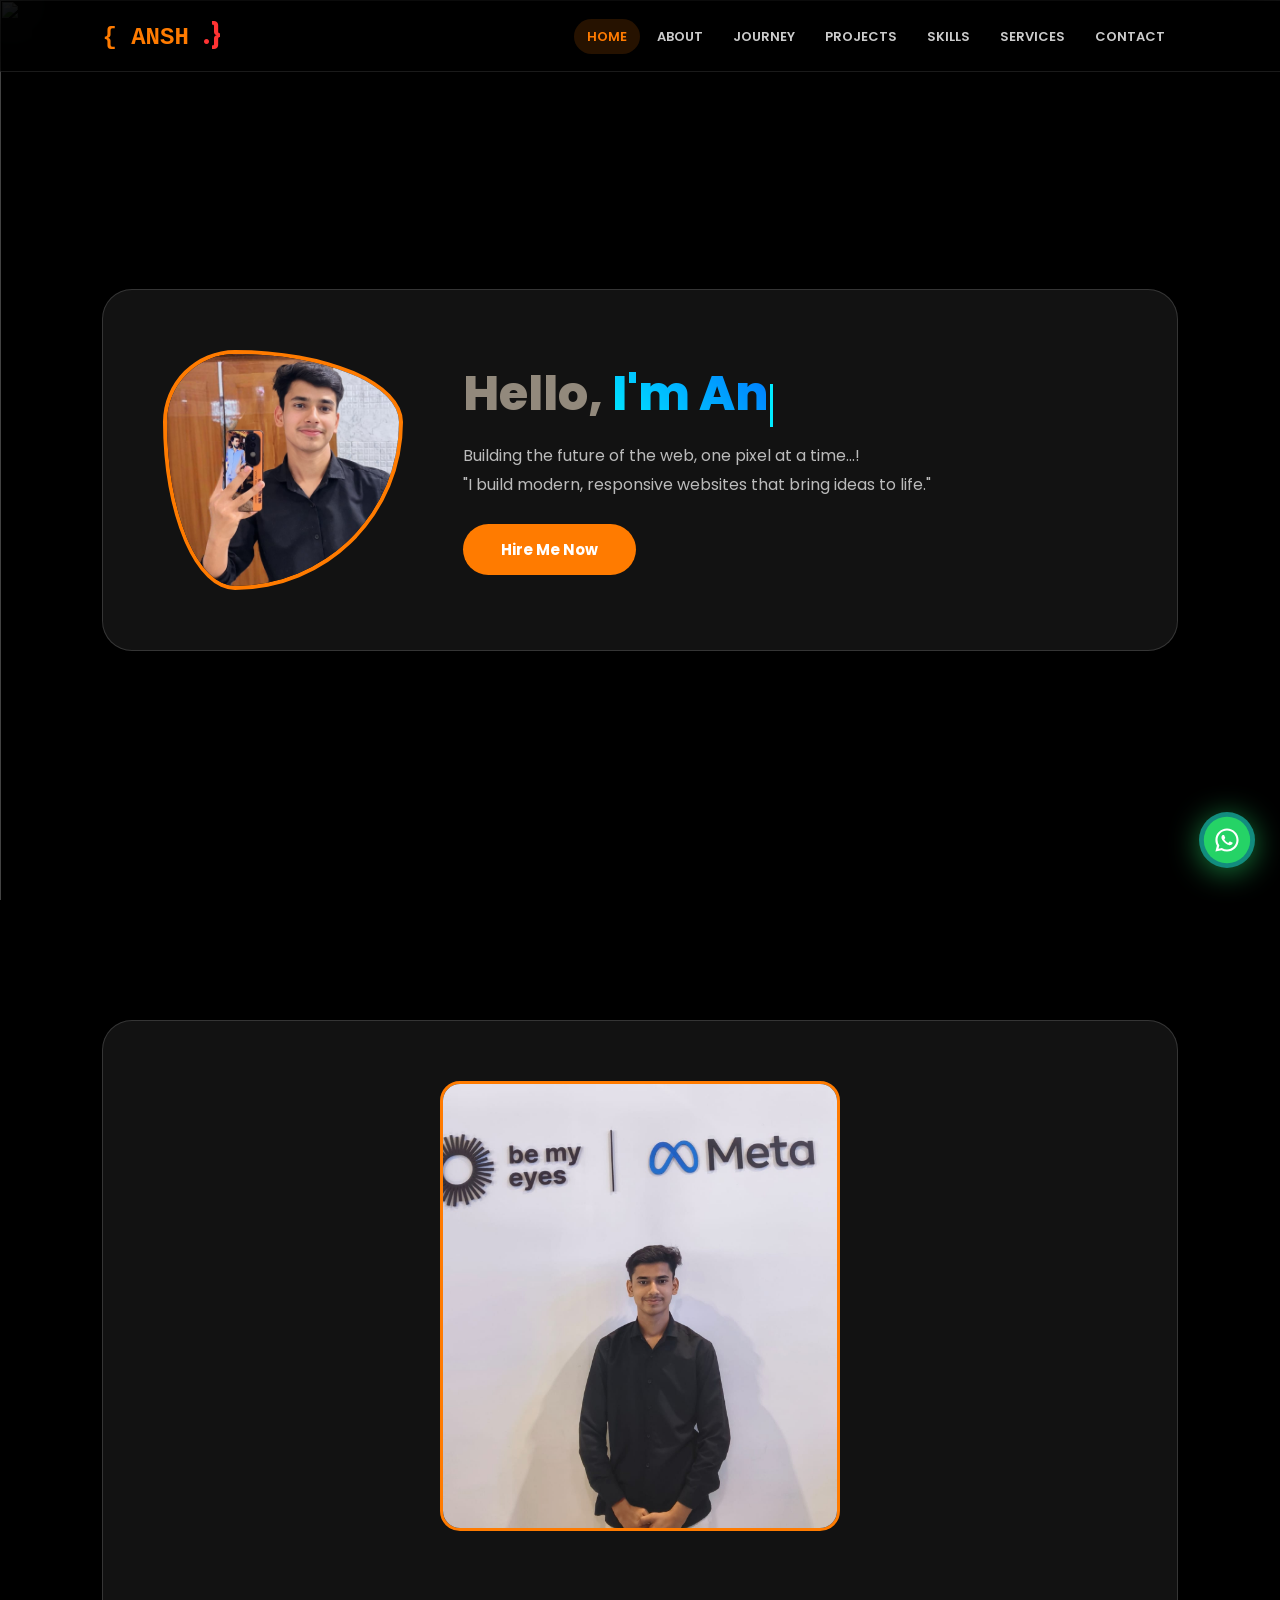
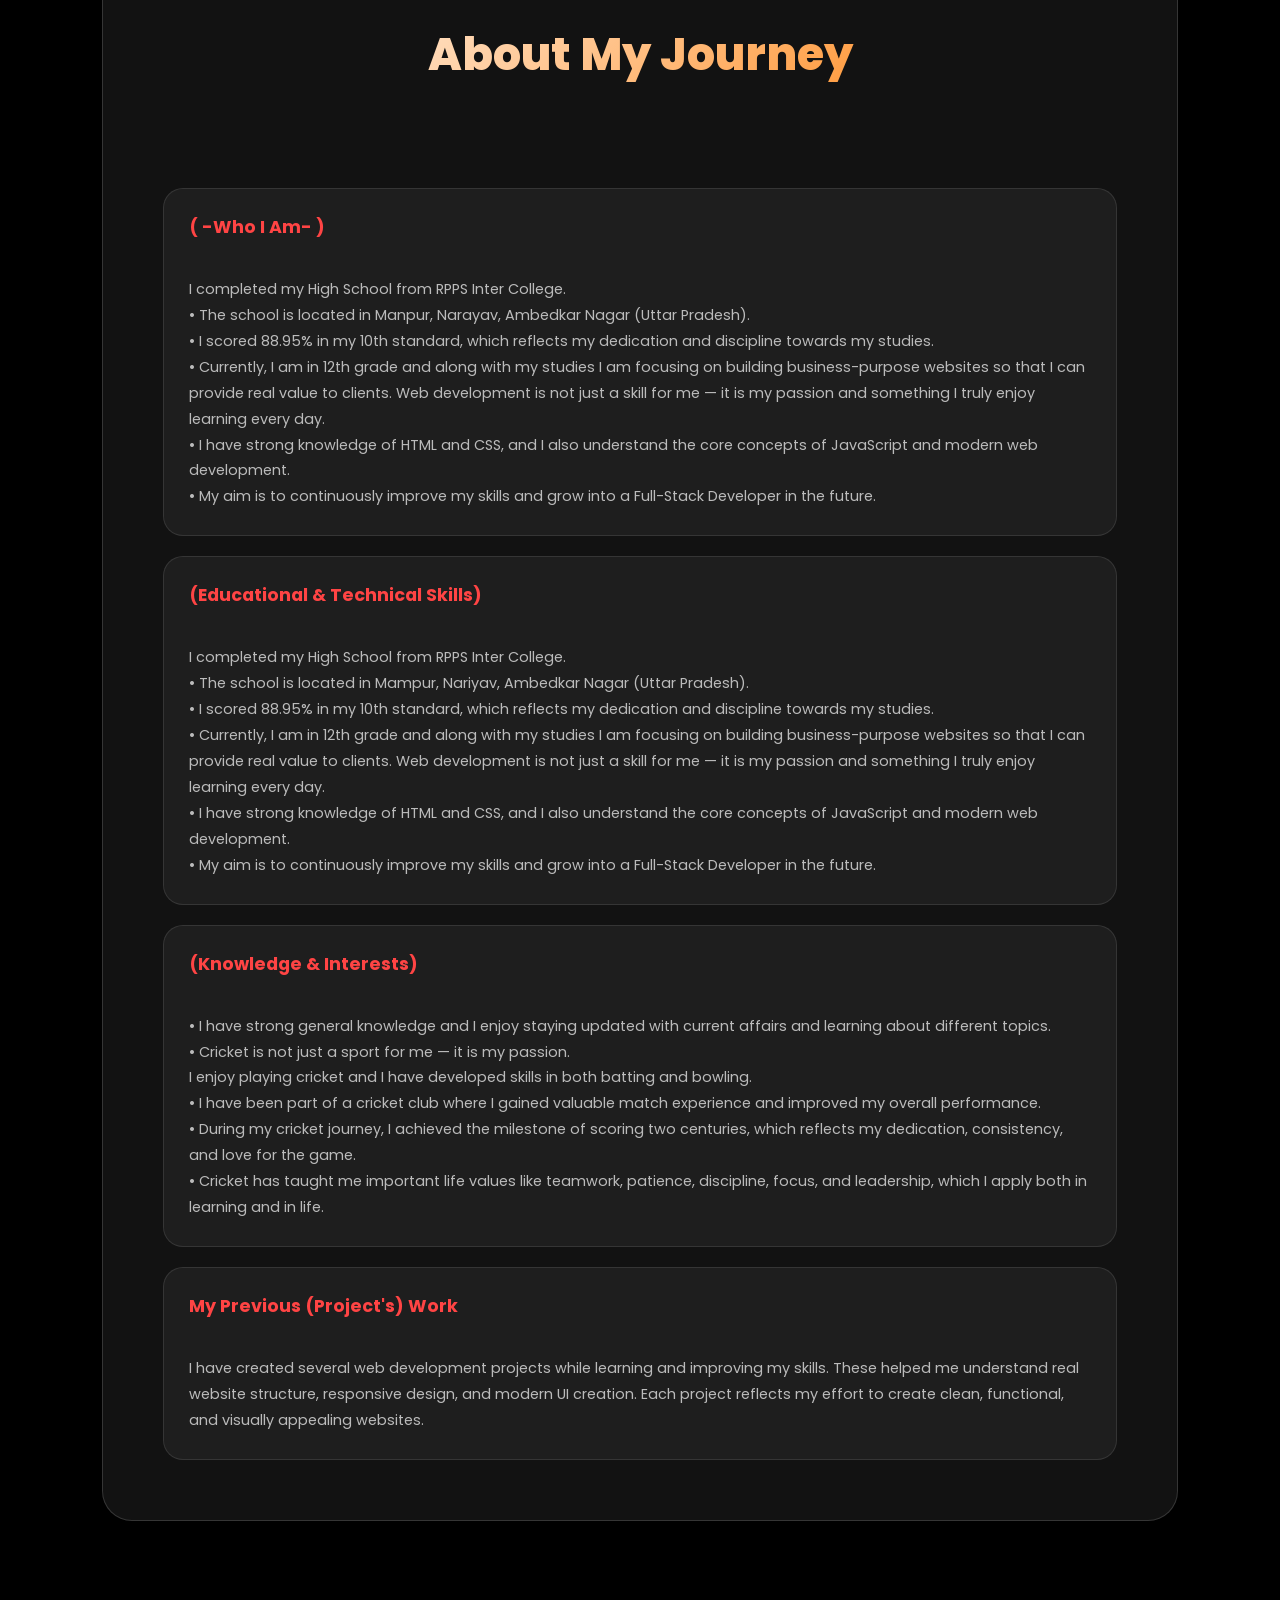
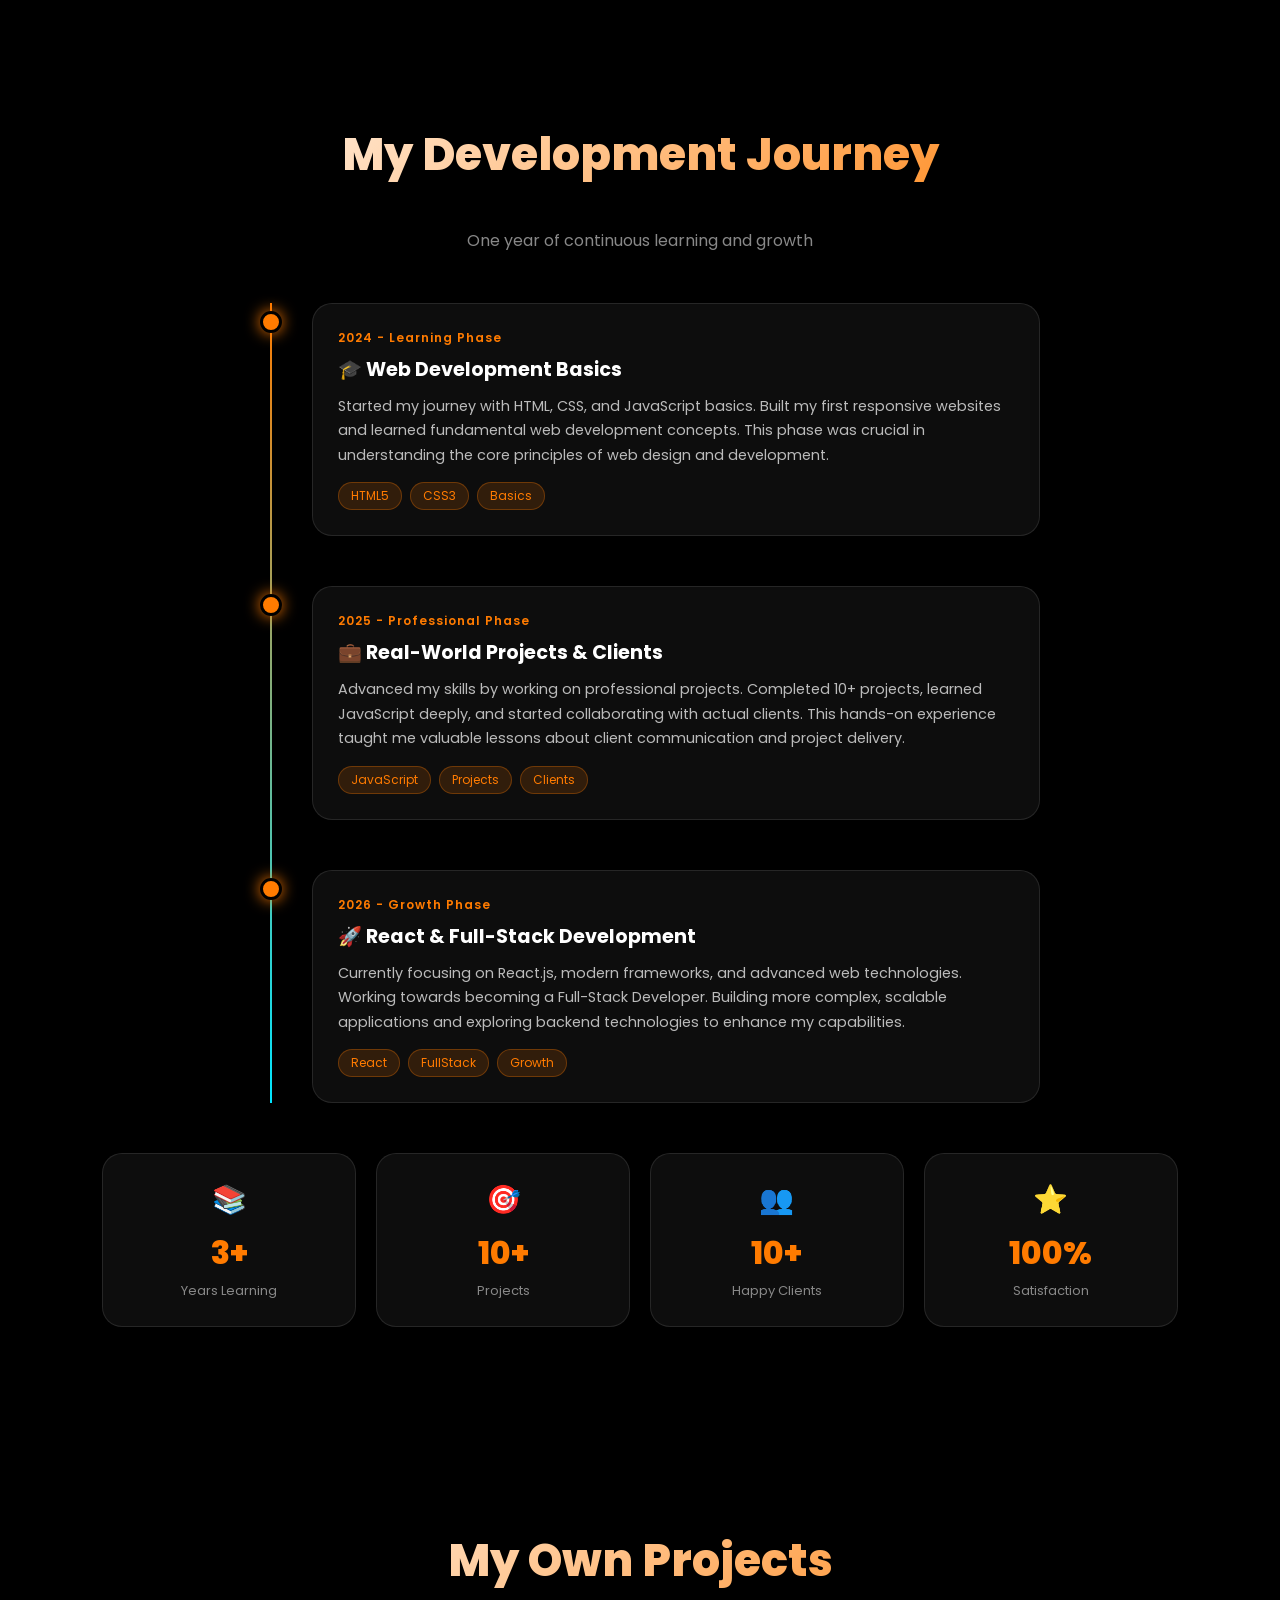
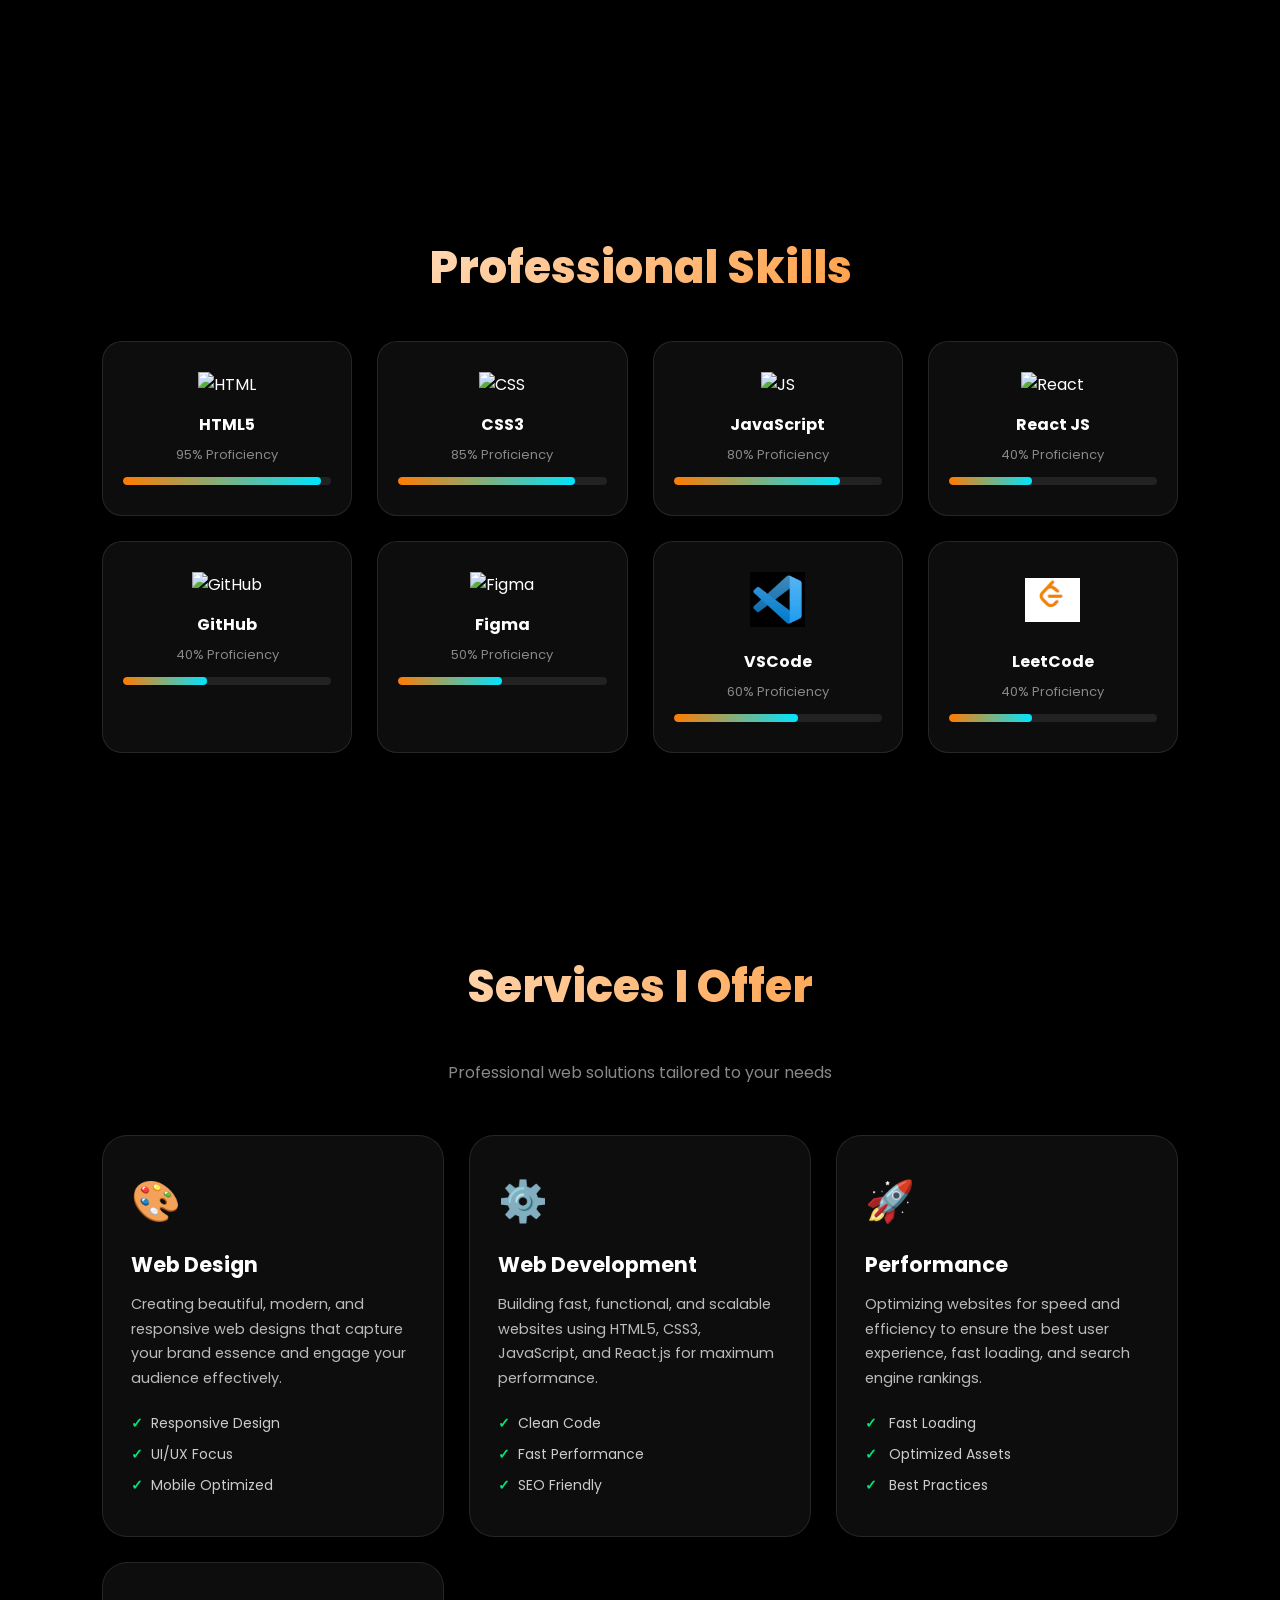
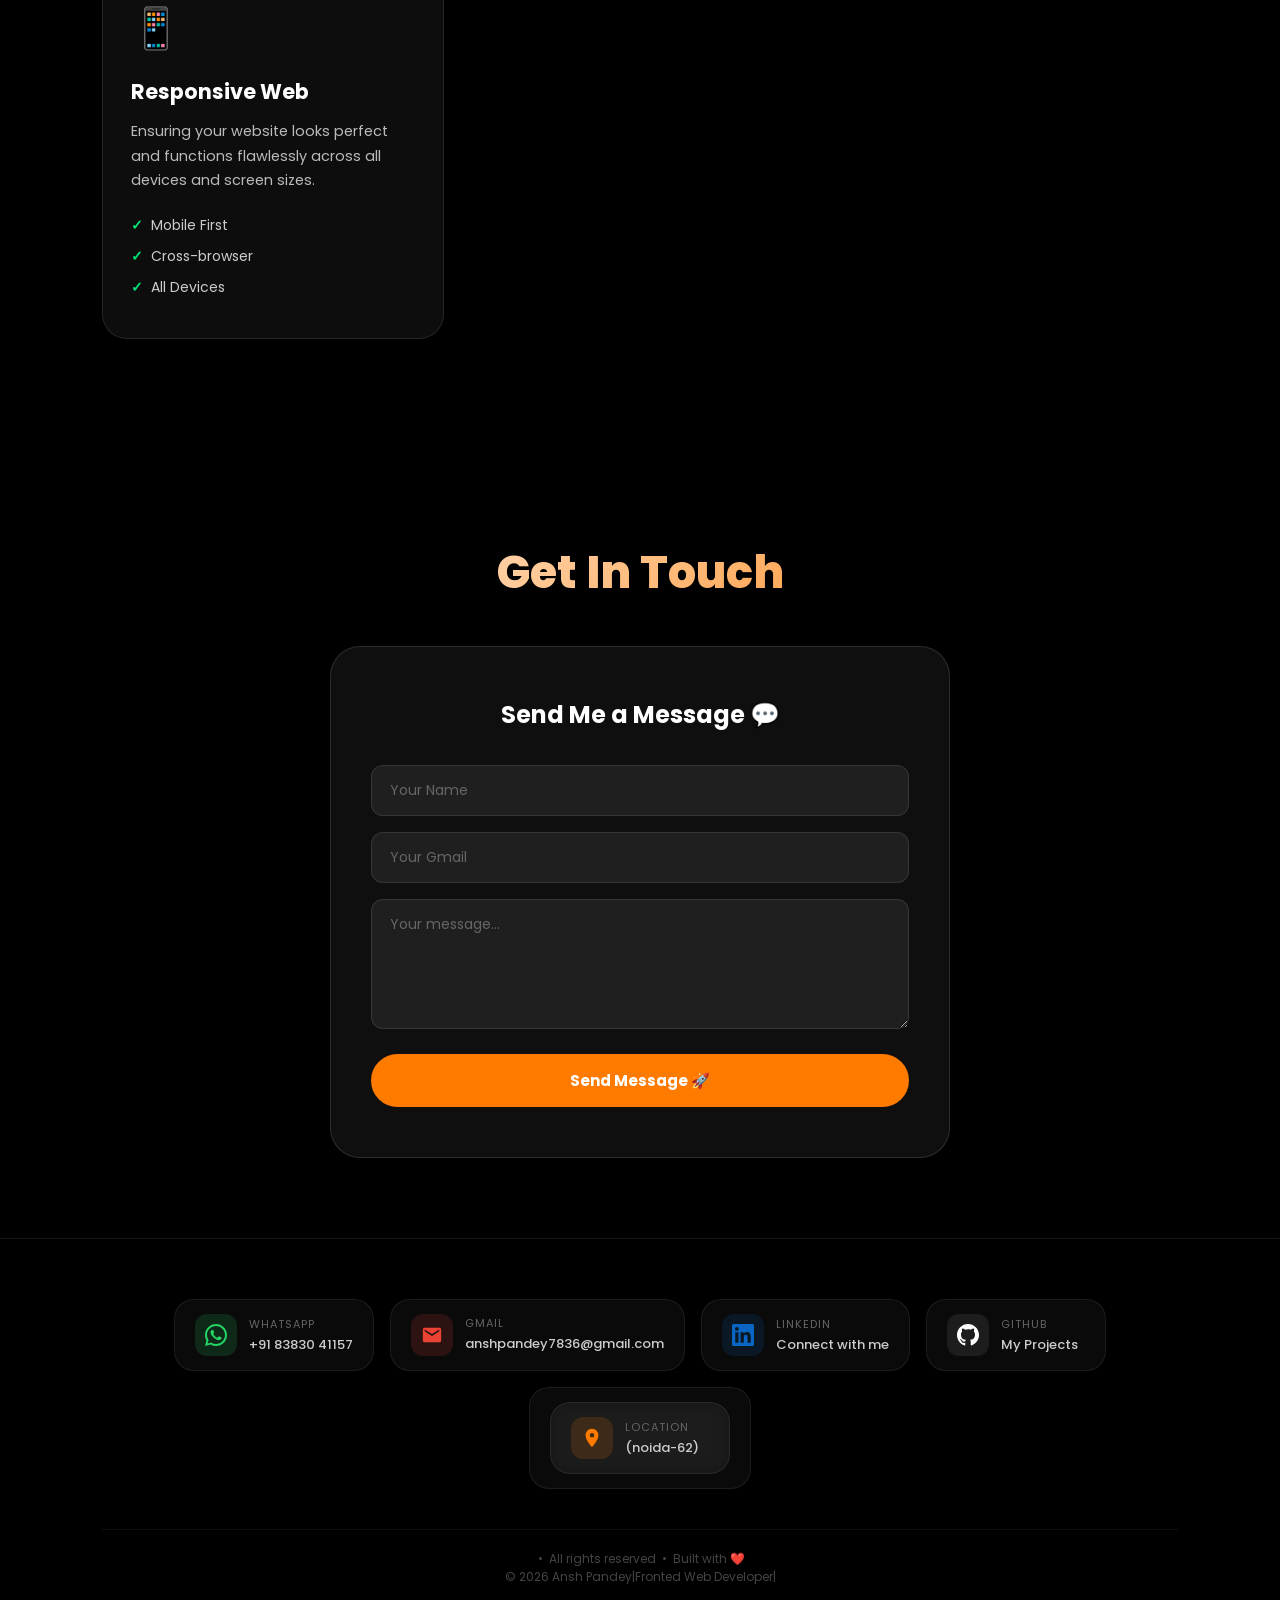
==== commit 199ecd2c: "Update index.html" ====
--- a/index.html
+++ b/index.html
@@ -164,7 +164,135 @@
       <div class="stat reveal"><div class="stat-icon">⭐</div><div class="stat-value">100%</div><div class="stat-label">Satisfaction</div></div>
     </div>
   </section>
-
+ <section id="projects" class="section reveal">
+  <h2 class="sec-title">My Own Projects</h2>
+  <div class="projects-grid">
+
+    <!-- Project 1 -->
+    <div class="project-card reveal">
+      <div class="project-iframe-wrap">
+        <iframe class="auto-scroll-frame" src="chanting.html" loading="lazy" scrolling="no" tabindex="-1"></iframe>
+        <div class="iframe-overlay"></div>
+        <div class="live-badge"><span class="live-dot"></span> LIVE</div>
+      </div>
+      <div class="project-content">
+        <h3 class="move">Project 1</h3>
+        <a href="chanting.html" class="cosmic-btn">Learn more</a>
+      </div>
+    </div>
+<div class="project-card reveal">
+      <div class="project-iframe-wrap">
+        <iframe class="auto-scroll-frame" src="calculater.html" loading="lazy" scrolling="no" tabindex="-1"></iframe>
+        <div class="iframe-overlay"></div>
+        <div class="live-badge"><span class="live-dot"></span> LIVE</div>
+      </div>
+      <div class="project-content">
+        <h3 class="move">Project 2</h3>
+        <a href="calculater.html" class="cosmic-btn">Learn more</a>
+      </div>
+    </div>
+    <div class="project-card reveal">
+      <div class="project-iframe-wrap">
+        <iframe class="auto-scroll-frame" src="bank.html" loading="lazy" scrolling="no" tabindex="-1"></iframe>
+        <div class="iframe-overlay"></div>
+        <div class="live-badge"><span class="live-dot"></span> LIVE</div>
+      </div>
+      <div class="project-content">
+        <h3 class="move">Project 3</h3>
+        <a href="bank.html" class="cosmic-btn">Learn more</a>
+      </div>
+    </div>
+    <div class="project-card reveal">
+      <div class="project-iframe-wrap">
+        <iframe class="auto-scroll-frame" src="clock.html" loading="lazy" scrolling="no" tabindex="-1"></iframe>
+        <div class="iframe-overlay"></div>
+        <div class="live-badge"><span class="live-dot"></span> LIVE</div>
+      </div>
+      <div class="project-content">
+        <h3 class="move">Project 4</h3>
+        <a href="clock.html" class="cosmic-btn">Learn more</a>
+      </div>
+    </div>
+    <!-- Project 2 -->
+    <div class="project-card reveal">
+      <div class="project-iframe-wrap">
+        <iframe class="auto-scroll-frame" src="project1.html" loading="lazy" scrolling="no" tabindex="-1"></iframe>
+        <div class="iframe-overlay"></div>
+        <div class="live-badge"><span class="live-dot"></span> LIVE</div>
+      </div>
+      <div class="project-content">
+        <h3 class="move">Project 5</h3>
+        <a href="project1.html" class="cosmic-btn">Learn more</a>
+      </div>
+    </div>
+
+    <!-- Project 3 -->
+    <div class="project-card reveal">
+      <div class="project-iframe-wrap">
+        <iframe class="auto-scroll-frame" src="project2.html" loading="lazy" scrolling="no" tabindex="-1"></iframe>
+        <div class="iframe-overlay"></div>
+        <div class="live-badge"><span class="live-dot"></span> LIVE</div>
+      </div>
+      <div class="project-content">
+        <h3 class="move">Project 6</h3>
+        <a href="project2.html" class="cosmic-btn">Learn more</a>
+      </div>
+    </div>
+
+    <!-- Project 4 -->
+    <div class="project-card reveal">
+      <div class="project-iframe-wrap">
+        <iframe class="auto-scroll-frame" src="project3.html" loading="lazy" scrolling="no" tabindex="-1"></iframe>
+        <div class="iframe-overlay"></div>
+        <div class="live-badge"><span class="live-dot"></span> LIVE</div>
+      </div>
+      <div class="project-content">
+        <h3 class="move">Project 7</h3>
+        <a href="project3.html" class="cosmic-btn">Learn more</a>
+      </div>
+    </div>
+
+    <!-- Project 5 -->
+    <div class="project-card reveal">
+      <div class="project-iframe-wrap">
+        <iframe class="auto-scroll-frame" src="project4.html" loading="lazy" scrolling="no" tabindex="-1"></iframe>
+        <div class="iframe-overlay"></div>
+        <div class="live-badge"><span class="live-dot"></span> LIVE</div>
+      </div>
+      <div class="project-content">
+        <h3 class="move">Project 8</h3>
+        <a href="project4.html" class="cosmic-btn">Learn more</a>
+      </div>
+    </div>
+
+    <!-- Project 6 -->
+    <div class="project-card reveal">
+      <div class="project-iframe-wrap">
+        <iframe class="auto-scroll-frame" src="project5.html" loading="lazy" scrolling="no" tabindex="-1"></iframe>
+        <div class="iframe-overlay"></div>
+        <div class="live-badge"><span class="live-dot"></span> LIVE</div>
+      </div>
+      <div class="project-content">
+        <h3 class="move">Project 9</h3>
+        <a href="project5.html" class="cosmic-btn">Learn more</a>
+      </div>
+    </div>
+
+    <!-- Project 7 -->
+    <div class="project-card reveal">
+      <div class="project-iframe-wrap">
+        <iframe class="auto-scroll-frame" src="project6.html" loading="lazy" scrolling="no" tabindex="-1"></iframe>
+        <div class="iframe-overlay"></div>
+        <div class="live-badge"><span class="live-dot"></span> LIVE</div>
+      </div>
+      <div class="project-content">
+        <h3 class="move">Project 10</h3>
+        <a href="project6.html" class="cosmic-btn">Learn more</a>
+      </div>
+    </div>
+
+  </div>
+</section>
   
 
   <section id="skills" class="section reveal">
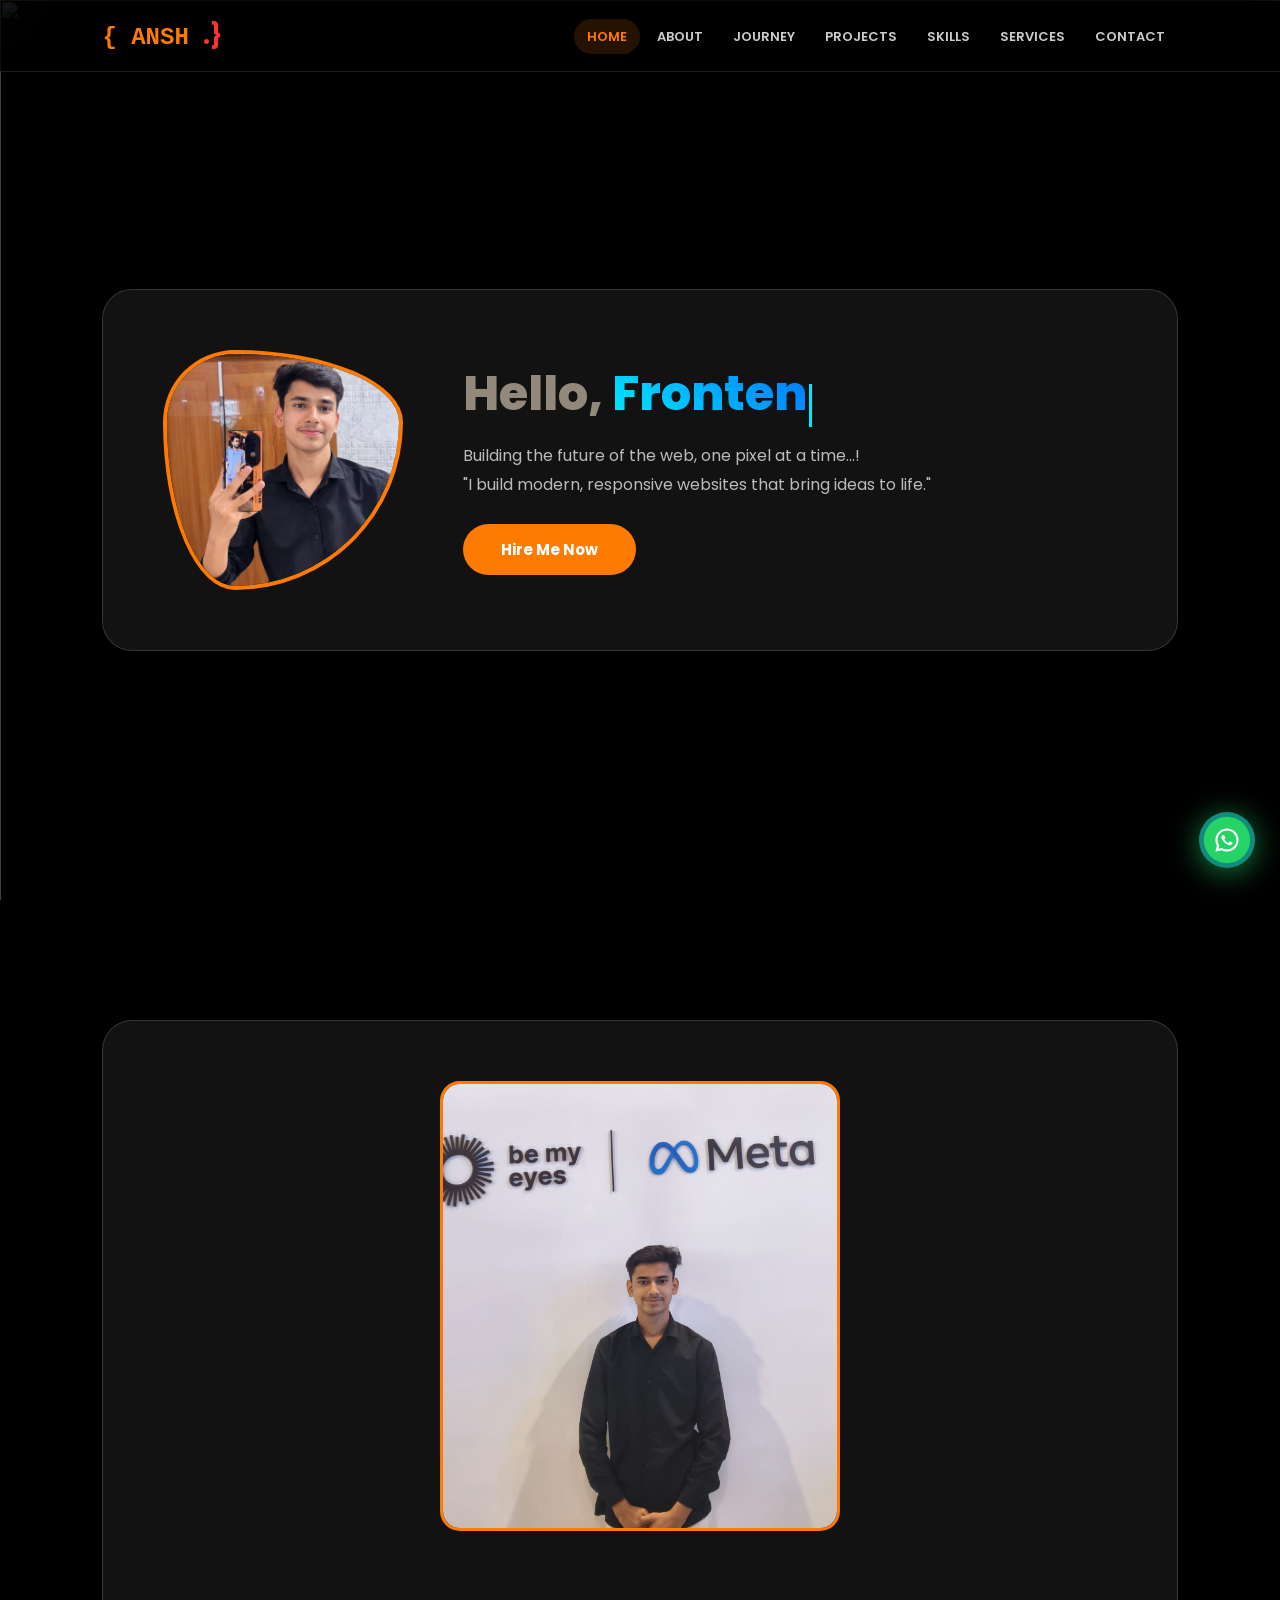
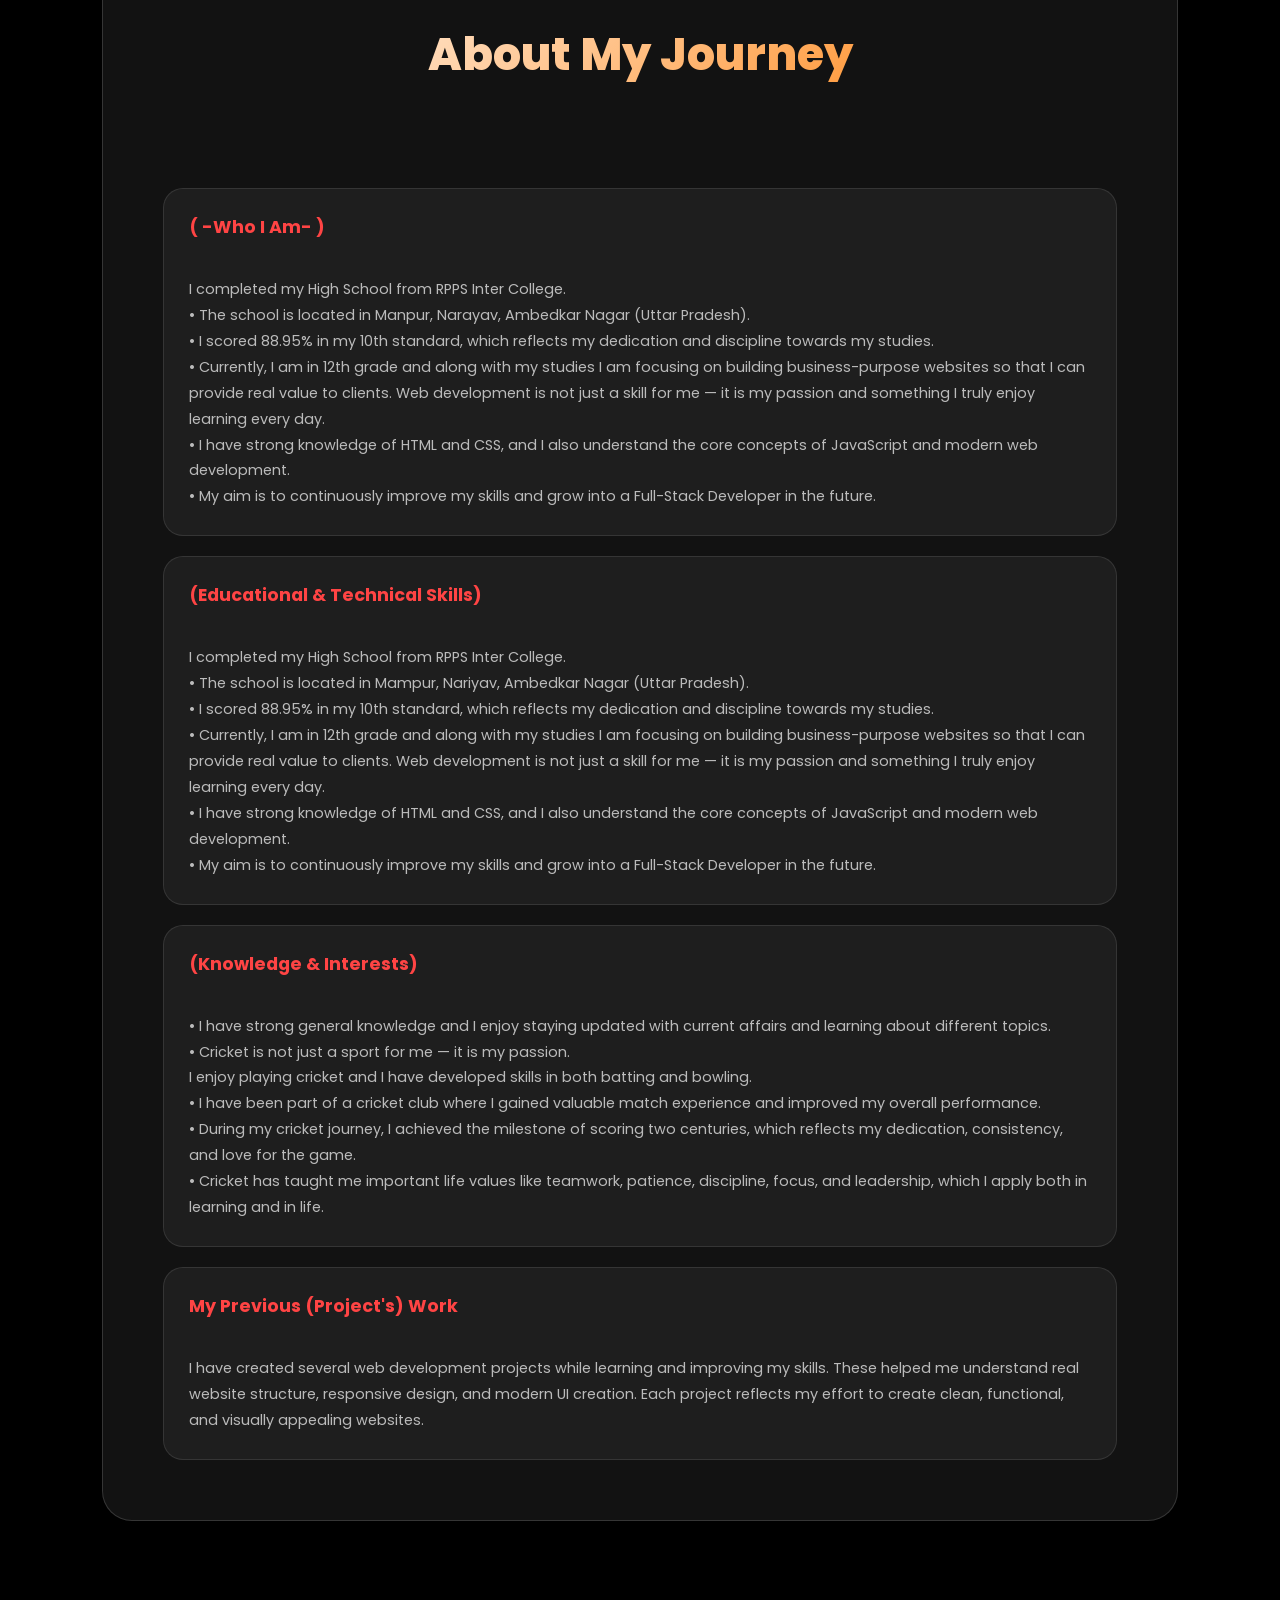
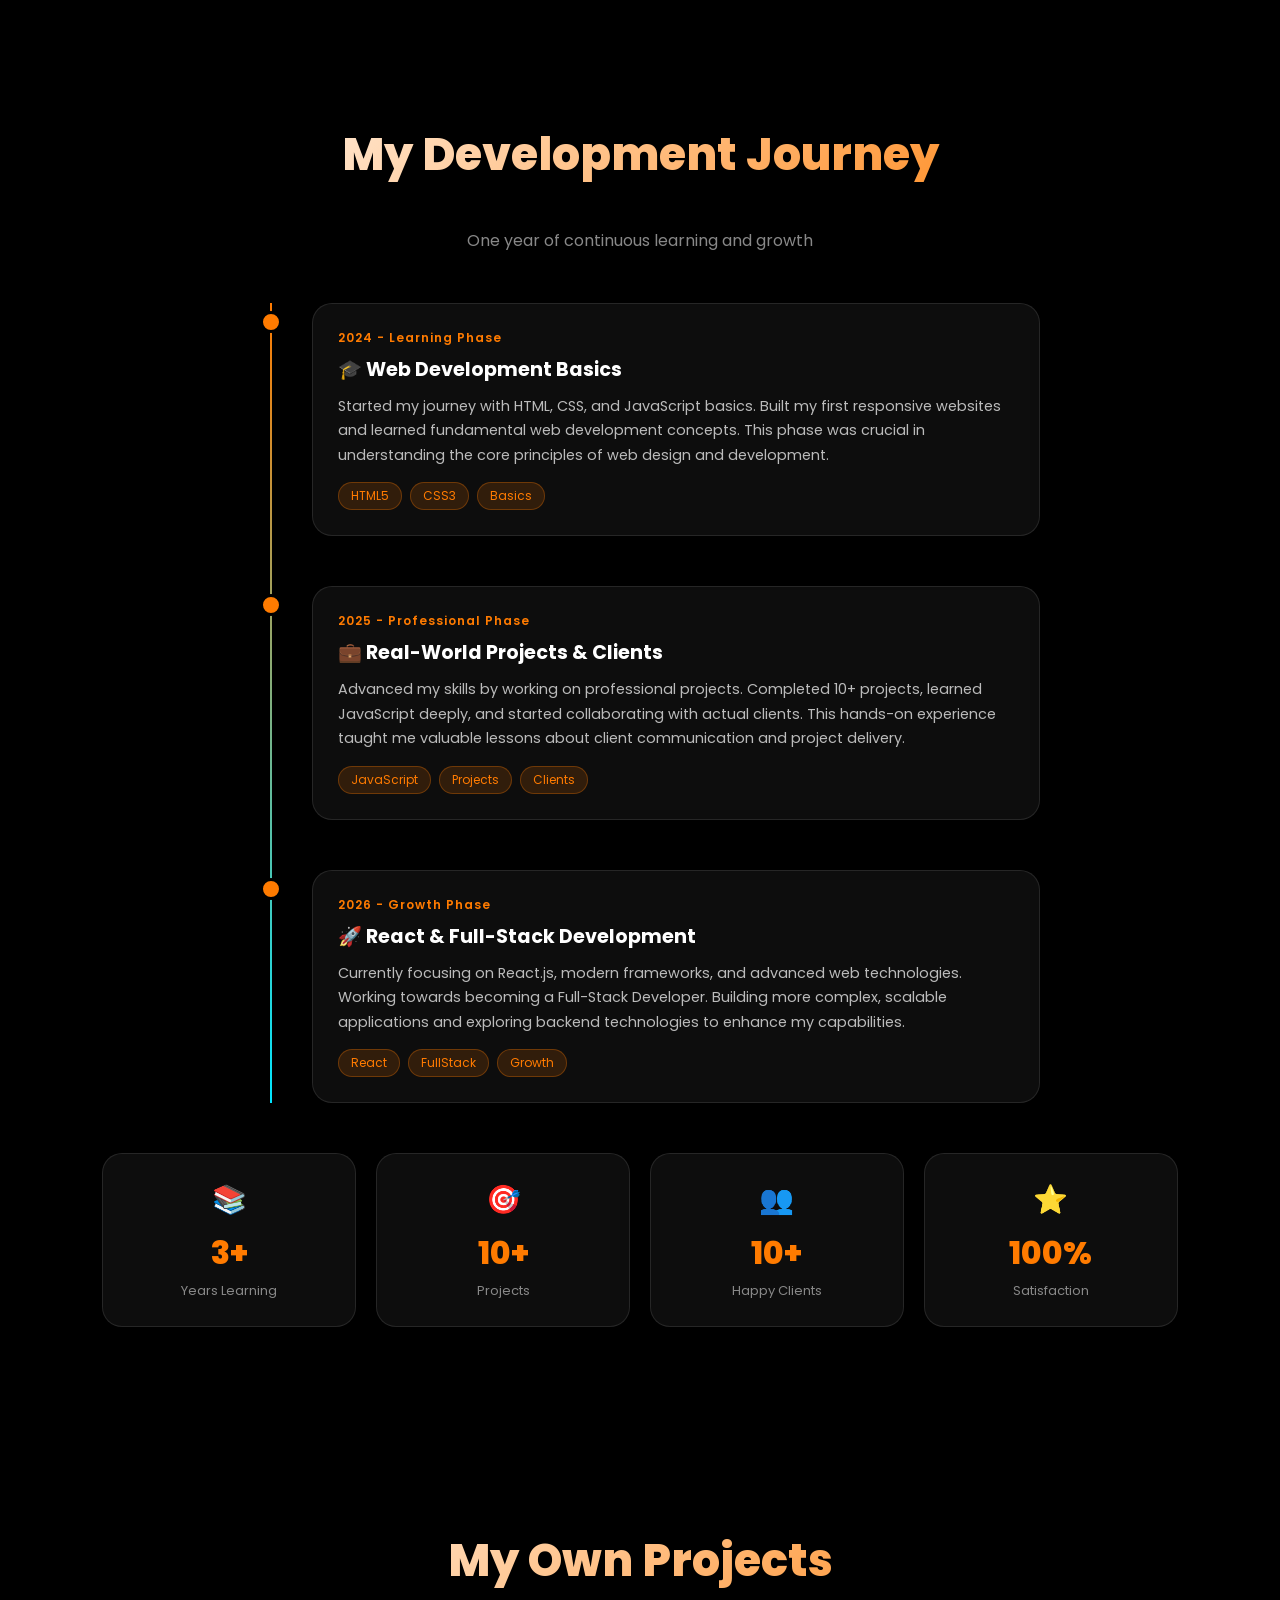
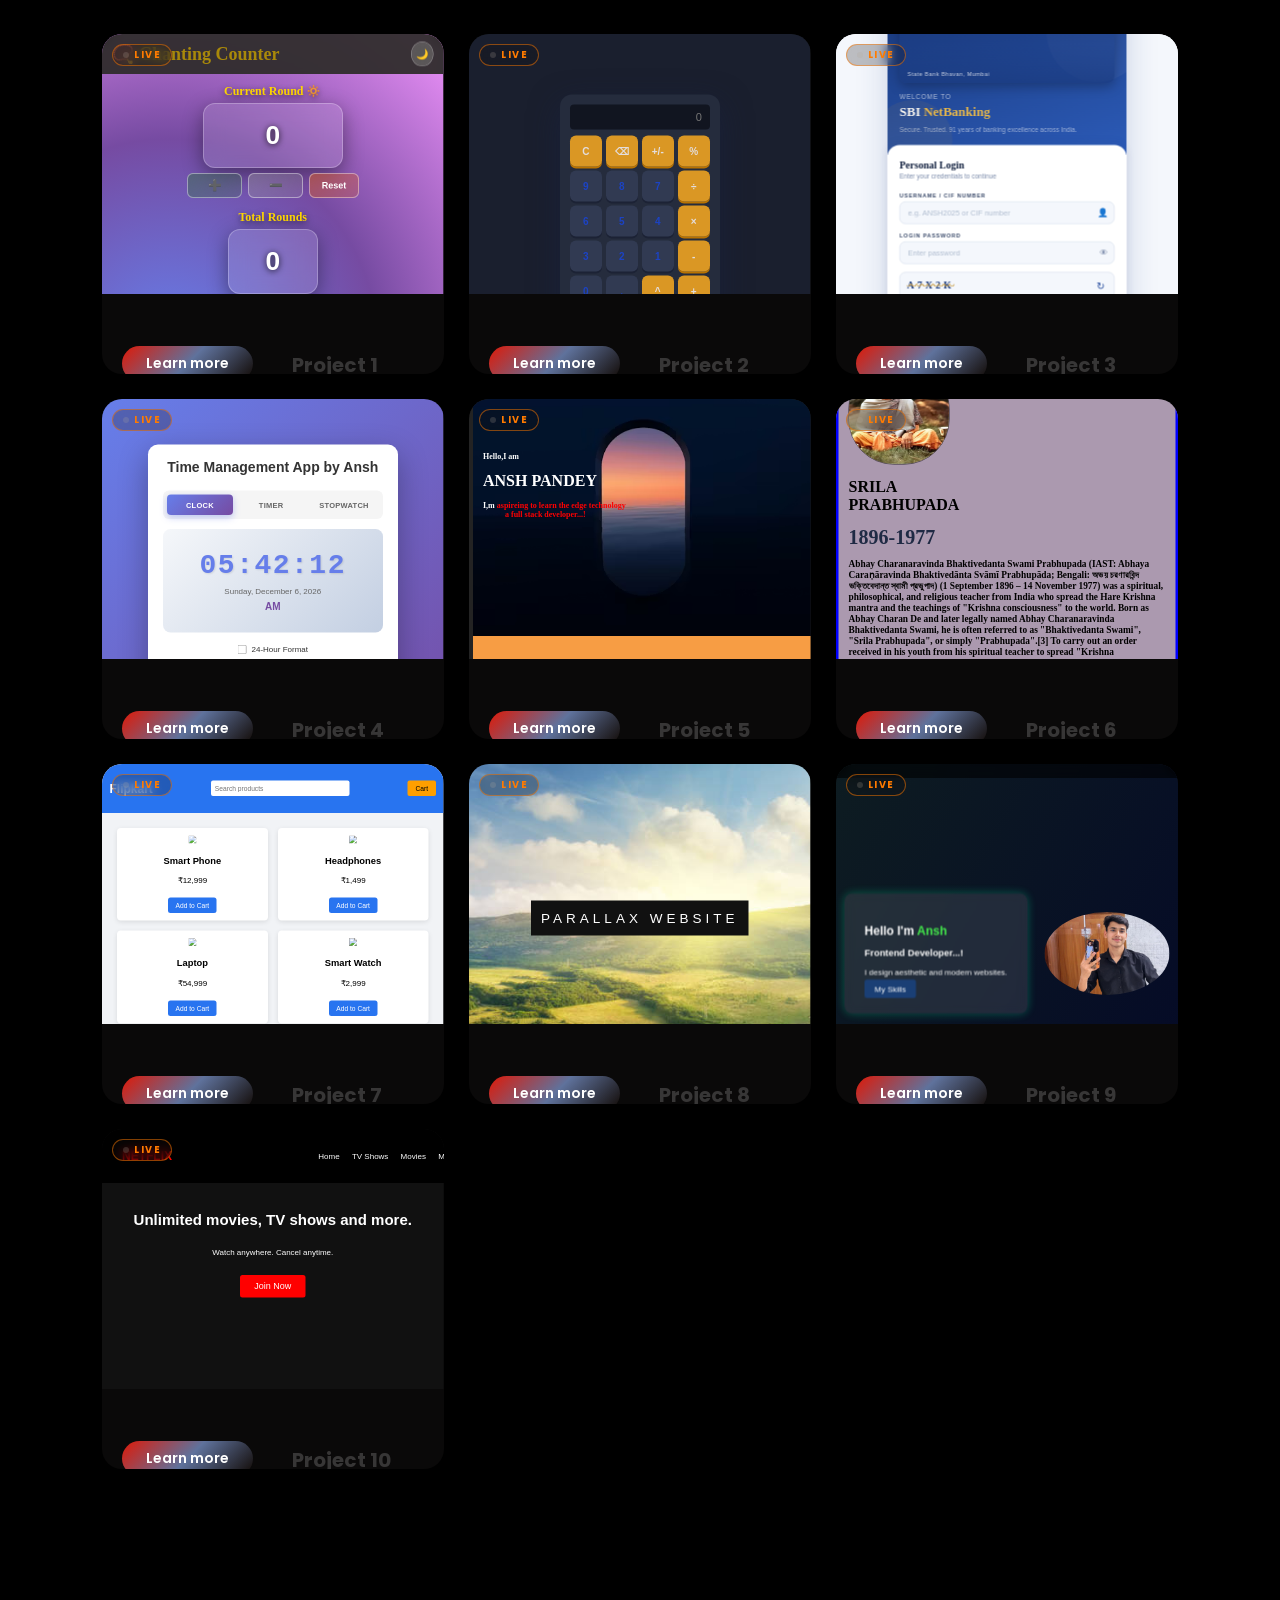
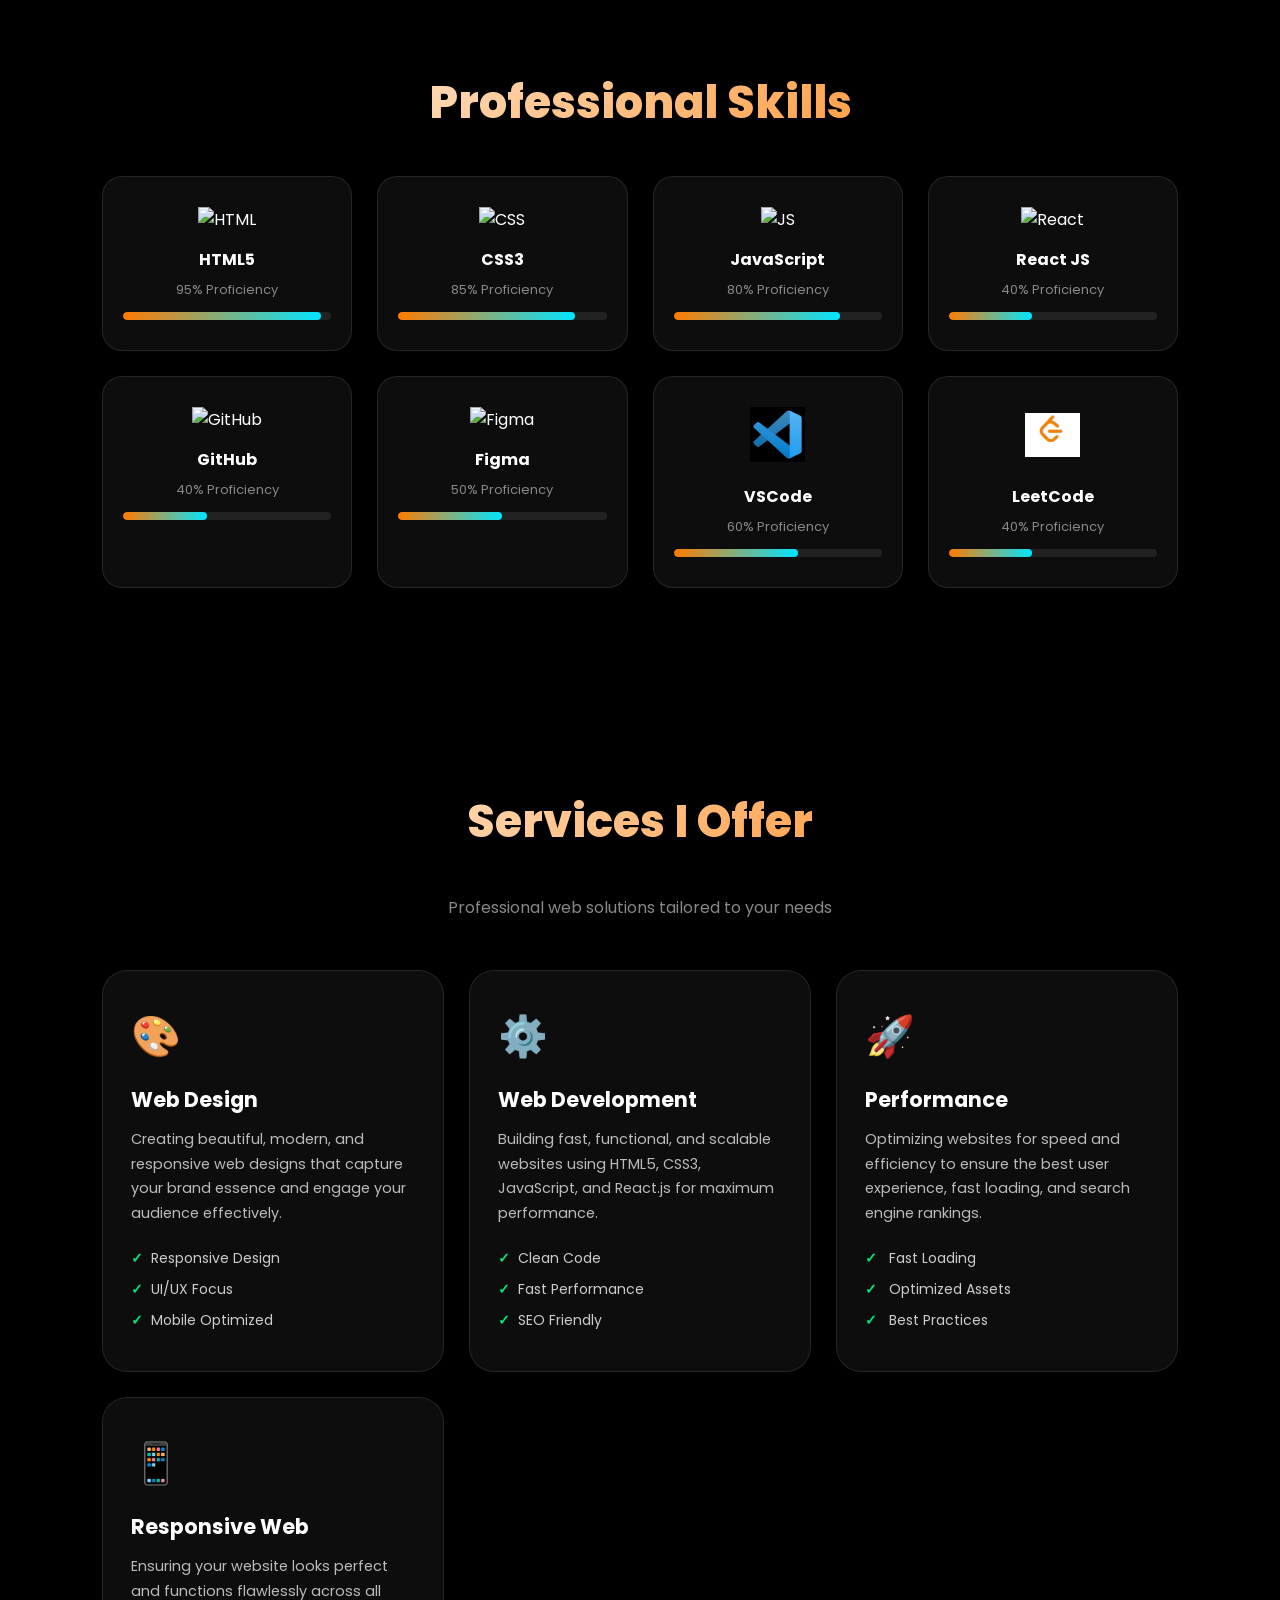
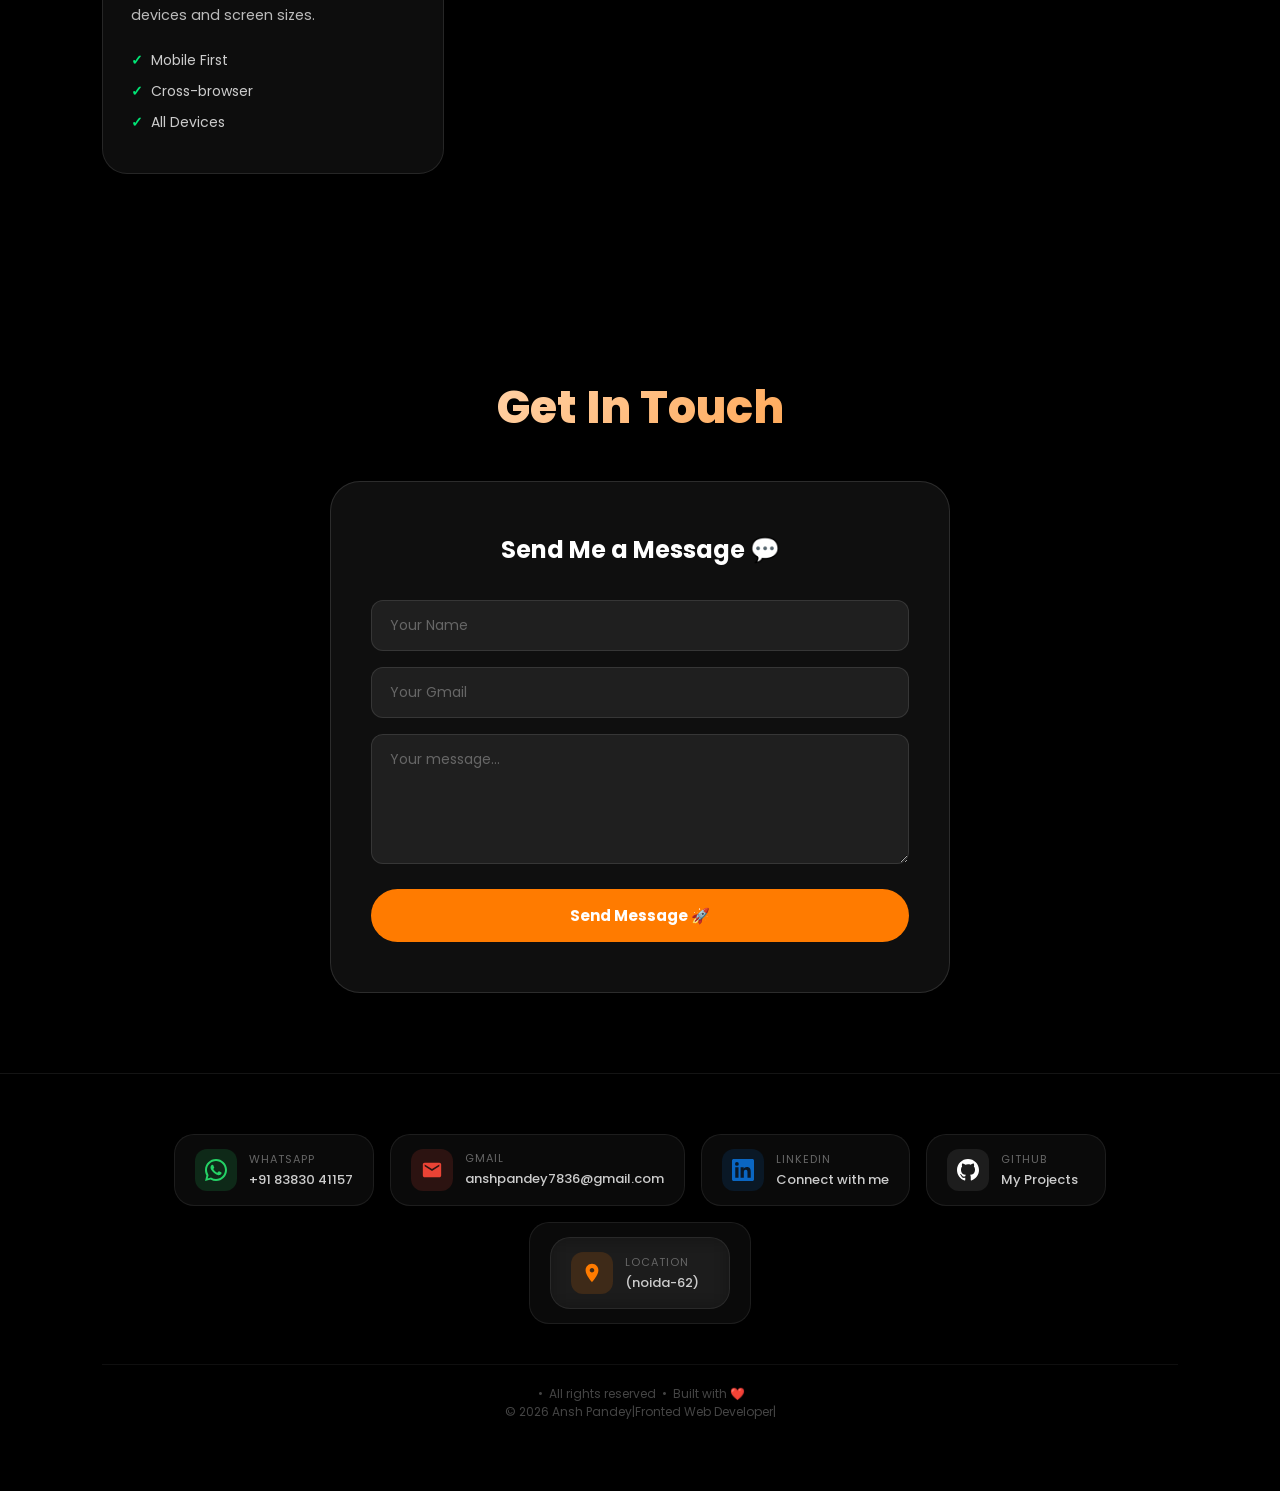
==== commit 96af603c: "Add viewport meta tag for responsive design" ====
--- a/index.html
+++ b/index.html
@@ -7,6 +7,7 @@
   <link href="https://fonts.googleapis.com/css2?family=Poppins:wght@300;400;600;700;800&display=swap" rel="stylesheet">
   <script src="https://cdn.jsdelivr.net/npm/emailjs-com@3/dist/email.min.js"></script>
   <link rel="stylesheet" href="style.css">
+  <meta name="viewport" content="width=device-width, initial-scale=1.0, user-scalable=no">
 <!-- ===== ANSH AI CHATBOT - Paste before </body> in index.html ===== -->
 </head>
 <body>
--- a/style.css
+++ b/style.css
@@ -2,6 +2,7 @@
     *{margin:0;padding:0;box-sizing:border-box;font-family:'Poppins',sans-serif;}
     html{scroll-behavior:smooth;}
     body{background:#000;color:#fff;overflow-x:hidden;overflow-y:auto;}
+
     #loadingScreen{position:fixed;inset:0;background:#000;display:flex;flex-direction:column;justify-content:center;align-items:center;z-index:99999;transition:opacity 0.4s,visibility 0.4s;}
     #loadingScreen.hide{opacity:0;visibility:hidden;pointer-events:none;}
     .ld-ring{width:90px;height:90px;border-radius:50%;border:4px solid rgba(255,255,255,0.08);border-top-color:#ff7b00;border-right-color:#00e5ff;animation:ldSpin 0.8s linear infinite;margin-bottom:18px;}
@@ -67,17 +68,35 @@
     .stat-icon{font-size:28px;margin-bottom:8px;}
     .stat-value{font-size:2rem;font-weight:800;color:var(--primary);}
     .stat-label{font-size:13px;color:#888;margin-top:4px;}
-    .projects-grid{display:grid;grid-template-columns:repeat(auto-fit,minmax(280px,1fr));gap:25px;}
-    .project-card{position:relative;height:300px;border-radius:20px;overflow:hidden;cursor:pointer;transition:transform 0.4s,box-shadow 0.4s;box-shadow:0 10px 30px rgba(0,0,0,0.5);display:none;}
-    .project-card img{width:100%;height:430px;object-fit:cover;transition:transform 0.5s ease;display: none;}
-    .project-content{position:absolute;bottom:0;left:0;width:100%;padding:20px;background:linear-gradient(to top,rgba(0,0,0,0.85),rgba(0,0,0,0.3),transparent);}
+  /* ======= PROJECT SECTION - FIXED ======= */
+    .projects-grid{display:grid;grid-template-columns:repeat(auto-fit,minmax(260px,1fr));gap:25px;}
+    .project-card{position:relative;height:340px;border-radius:20px;overflow:hidden;cursor:pointer;transition:transform 0.4s,box-shadow 0.4s;box-shadow:0 10px 30px rgba(0,0,0,0.5);}
+    .project-card img{width:100%;height:100%;object-fit:cover;transition:transform 0.5s ease;display:none;}
+    .project-content{position:relative;width:100%;padding:42px 20px;background:rgba(24, 23, 23, 0.416);}
     .project-content h3{font-size:20px;margin-bottom:10px;}
     .project-card:hover{transform:translateY(-8px) scale(1.02);box-shadow:0 25px 50px rgba(0,0,0,0.7);}
     .project-card:hover img{transform:scale(1.1);}
-    .project-card::before{content:'';position:absolute;inset:0;border-radius:20px;padding:2px;background:linear-gradient(45deg,#ff4fd8,#a84dff,#ff7a18);-webkit-mask:linear-gradient(#000 0 0) content-box,linear-gradient(#000 0 0);-webkit-mask-composite:xor;mask-composite:exclude;opacity:0;transition:0.4s;pointer-events:none;}
+    .project-card::before{content:'';position:absolute;inset:0;border-radius:20px;padding:2px;background:linear-gradient(45deg,#352f34,#a09f9e,#ff7a18);-webkit-mask:linear-gradient(#000 0 0) content-box,linear-gradient(#000 0 0);-webkit-mask-composite:xor;mask-composite:exclude;opacity:0;transition:0.4s;pointer-events:none;}
     .project-card:hover::before{opacity:1;}
-    .cosmic-btn{display:inline-block;padding:7px 24px;font-size:14px;font-weight:600;color:#fff;text-decoration:none;border-radius:25px;background:linear-gradient(135deg,#df1907,#5f729c,#100802);box-shadow:0 5px 20px rgba(248,75,7,0.5);transition:all 0.3s;}
+    .project-iframe-wrap{position:relative;width:100%;height:260px;overflow:hidden;background:#0d0d0d;border-radius:12px 12px 0 0;}
+    .project-iframe-wrap iframe{width:200%;height:300%;transform:scale(0.5);transform-origin:top left;border:none;pointer-events:none;}
+    .iframe-overlay{position:absolute;inset:0;z-index:2;cursor:pointer;}
+    .live-badge{position:absolute;top:10px;left:10px;z-index:3;background:rgba(20, 19, 19, 0.251);border:1px solid rgba(255,123,0,0.5);color:#ff7b00;font-size:0.6rem;font-weight:700;letter-spacing:1.5px;padding:3px 10px;border-radius:20px;display:flex;align-items:center;gap:5px;backdrop-filter:blur(6px);}
+    .live-dot{width:6px;height:6px;background:#b3a59837;border-radius:50%;animation:livePulse 1.4s infinite;flex-shrink:0;}
+    @keyframes livePulse{0%,100%{opacity:1;transform:scale(1);}50%{opacity:0.3;transform:scale(0.6);}}
+    .cosmic-btn{position: relative;bottom: 30px;
+      display:inline-block;padding:7px 24px;font-size:14px;font-weight:600;color:#fff;text-decoration:none;border-radius:25px;background:linear-gradient(135deg,#df1907,#5f729c,#100802);box-shadow:0 5px 20px rgba(248,75,7,0.5);transition:all 0.3s;}
     .cosmic-btn:hover{transform:translateY(-2px) scale(1.04);}
+    /* ======= PROJECT MOBILE FIX ======= */
+    @media(max-width:768px){
+      .projects-grid{grid-template-columns:1fr;}
+      .project-iframe-wrap{height:200px;}
+      .project-iframe-wrap iframe{width:100%;height:200%;transform:scale(1);transform-origin:top left;}
+      .project-content{position:relative;bottom:auto;left:auto;}
+    }
+    .move{position: relative;top: 14px;left: 170px;color: #444342c7;
+      animation:moveUpDown 2s ease-in-out infinite;position:relative;}
+@keyframes moveUpDown{%,100%{transform:translateY(0);}50%{transform:translateY(-6px);}}
     .skills-wrapper{display:grid;grid-template-columns:repeat(auto-fit,minmax(200px,1fr));gap:25px;}
     .skill-card{background:rgba(255,255,255,0.05);padding:30px 20px;border-radius:20px;text-align:center;border:1px solid rgba(255,255,255,0.1);transition:0.4s;}
     .skill-card:hover{transform:scale(1.05);box-shadow:0 0 25px rgba(0,229,255,0.3);border-color:var(--secondary);}
@@ -512,12 +531,7 @@
       .stat-value{font-size:1.5rem;}
       .stat-label{font-size:11px;}
 
-      .projects-grid{grid-template-columns:1fr;gap:15px;}
-      .project-card{height:240px;}
-      .project-content{padding:16px;}
-      .project-content h3{font-size:17px;}
-      .cosmic-btn{padding:8px 18px;font-size:13px;}
-
+ 
       .skills-wrapper{grid-template-columns:repeat(2,1fr);gap:12px;}
       .skill-card{padding:18px 12px;}
       .skill-card img{width:40px;height:40px;}
@@ -596,176 +610,12 @@
   transform: translateY(-10px) scale(1.05);
   box-shadow: 0 10px 30px rgba(91, 67, 50, 0.3);
 }
-project-iframe-wrap {
-  position: relative;
-  width: 100%;
-  height: 220px;
-  overflow: hidden;
-  background: #0d0d0d;
-  border-radius: 12px 12px 0 0;
-}
-
-/* iframe — 2x size, scale 0.5 se fit hoga card mein */
-.project-iframe-wrap iframe {
-  width: 200%;
-  height: 400%;
-  transform: scale(0.5);
-  transform-origin: top left;
-  border: none;
-  pointer-events: none;
-}
-
-/* Transparent overlay — accidental click/scroll rokta hai */
-.iframe-overlay {
-  position: absolute;
-  inset: 0;
-  z-index: 2;
-  cursor: pointer;
-}
-
-/* LIVE badge — top left corner */
-.live-badge {
-  position: absolute;
-  top: 10px;project-iframe-wrap {
-  position: relative;
-  width: 100%;
-  height: 220px;
-  overflow: hidden;
-  background: #0d0d0d;
-  border-radius: 12px 12px 0 0;
-}
-
-/* iframe — 2x size, scale 0.5 se fit hoga card mein */
-.project-iframe-wrap iframe {
-  width: 200%;
-  height: 200%;
-  transform: scale(0.5);
-  transform-origin: top left;
-  border: none;
-  pointer-events: none;
-}
-
-/* Transparent overlay — accidental click/scroll rokta hai */
-.iframe-overlay {
-  position: absolute;
-  inset: 0;
-  z-index: 2;
-  cursor: pointer;
-}
-
-/* LIVE badge — top left corner */
-.live-badge {
-  position: absolute;
-  top: 10px;
-  left: 10px;
-  z-index: 3;
-  background: rgba(0, 0, 0, 0.65);
-  border: 1px solid rgba(255, 123, 0, 0.5);
-  color: #ff7b00;
-  font-family: Poppins, sans-serif;
-  font-size: 0.6rem;
-  font-weight: 700;
-  letter-spacing: 1.5px;
-  padding: 3px 10px;
-  border-radius: 20px;
-  display: flex;
-  align-items: center;
-  gap: 5px;
-  backdrop-filter: blur(6px);
-}
-
-/* Blinking orange dot */
-.live-dot {
-  width: 6px;
-  height: 6px;
-  background: #ff7b00;
-  border-radius: 50%;
-  animation: livePulse 1.4s infinite;
-  flex-shrink: 0;
-}
-
-@keyframes livePulse {
-  0%, 100% { opacity: 1; transform: scale(1); }
-  50%       { opacity: 0.3; transform: scale(0.6); }
-}
-
-/* Hover glow */
-.project-card:hover .project-iframe-wrap {
-  box-shadow: 0 0 24px rgba(255, 123, 0, 0.2);
-  transition: box-shadow 0.3s ease;
-}
-
-/* Responsive — mobile pe thoda chota */
-@media (max-width: 768px) {
-  .project-iframe-wrap {
-    height: 180px;
-  }
-}
-  left: 10px;
-  z-index: 3;
-  background: rgba(0, 0, 0, 0.65);
-  border: 1px solid rgba(255, 123, 0, 0.5);
-  color: #ff7b00;
-  font-family: Poppins, sans-serif;
-  font-size: 0.6rem;
-  font-weight: 700;
-  letter-spacing: 1.5px;
-  padding: 3px 10px;
-  border-radius: 20px;
-  display: flex;
-  align-items: center;
-  gap: 5px;
-  backdrop-filter: blur(6px);
-}
-
-/* Blinking orange dot */
-.live-dot {
-  width: 6px;
-  height: 6px;
-  background: #ff7b00;
-  border-radius: 50%;
-  animation: livePulse 1.4s infinite;
-  flex-shrink: 0;
-}
-
-@keyframes livePulse {
-  0%, 100% { opacity: 1; transform: scale(1); }
-  50%       { opacity: 0.3; transform: scale(0.6); }
-}
-
-/* Hover glow */
-.project-card:hover .project-iframe-wrap {
-  box-shadow: 0 0 24px rgba(255, 123, 0, 0.2);
-  transition: box-shadow 0.3s ease;
-}
-
-/* Responsive — mobile pe thoda chota */
-@media (max-width: 768px) {
-  .project-iframe-wrap {
-    height: 240px;
-  }
-}
-.project-iframe-wrap {
-  position: relative;
-  width: 100%;
-  height: 240px;
-  overflow: hidden;
-  background: #0d0d0d;
-  border-radius: 12px 12px 0 0;
-}
-
-.project-iframe-wrap iframe {
-  width: 200%;
-  height: 200%;
-  transform: scale(0.5);
-  transform-origin: top left;
-  border: none;
-  pointer-events: none;
-}
-.move{
-  animation: moveUpDown 3s ease-in-out infinite;
-  position: relative;
-  left: 155px;
-top: 42px;
-color: #645648ae;
-}
+*,
+*:focus,
+*:focus-visible,
+*:active,
+*:focus-within {
+  outline: none !important;
+  -webkit-tap-highlight-color: transparent !important;
+  box-shadow: none !important;
+}
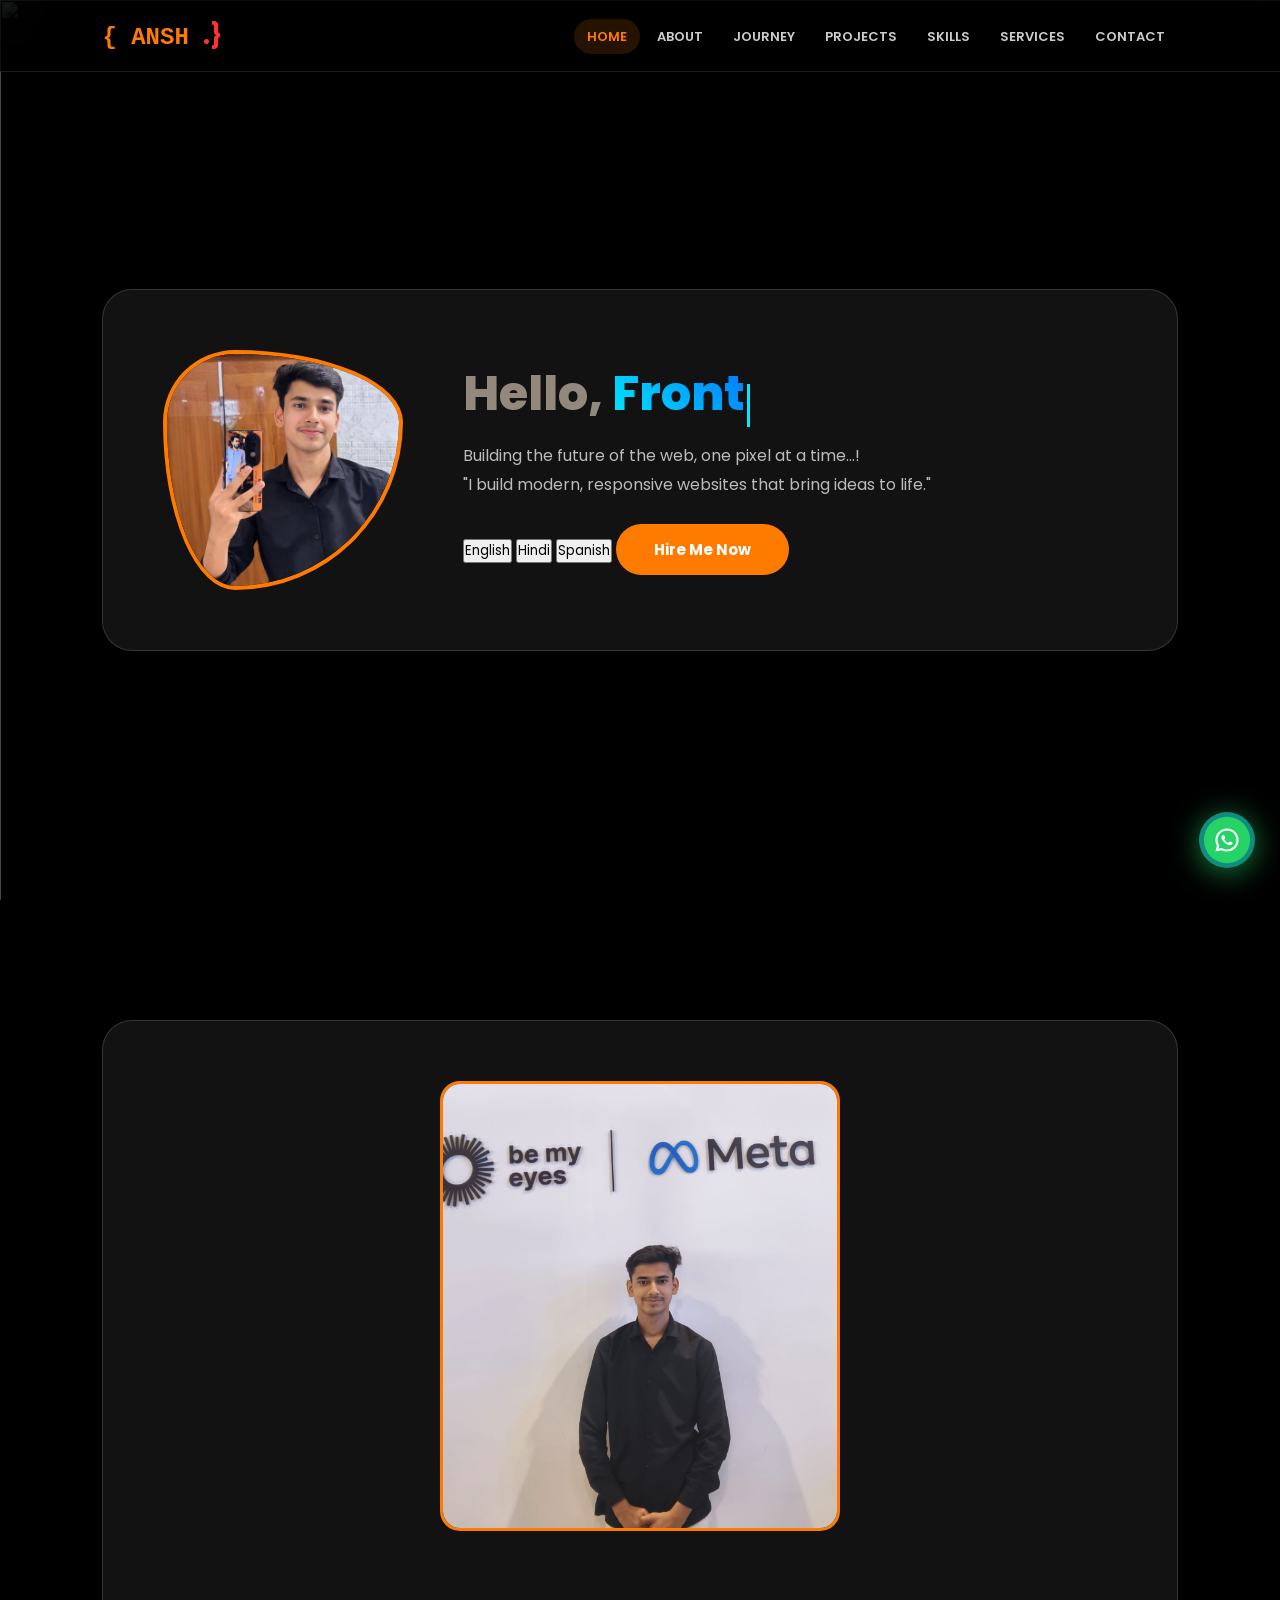
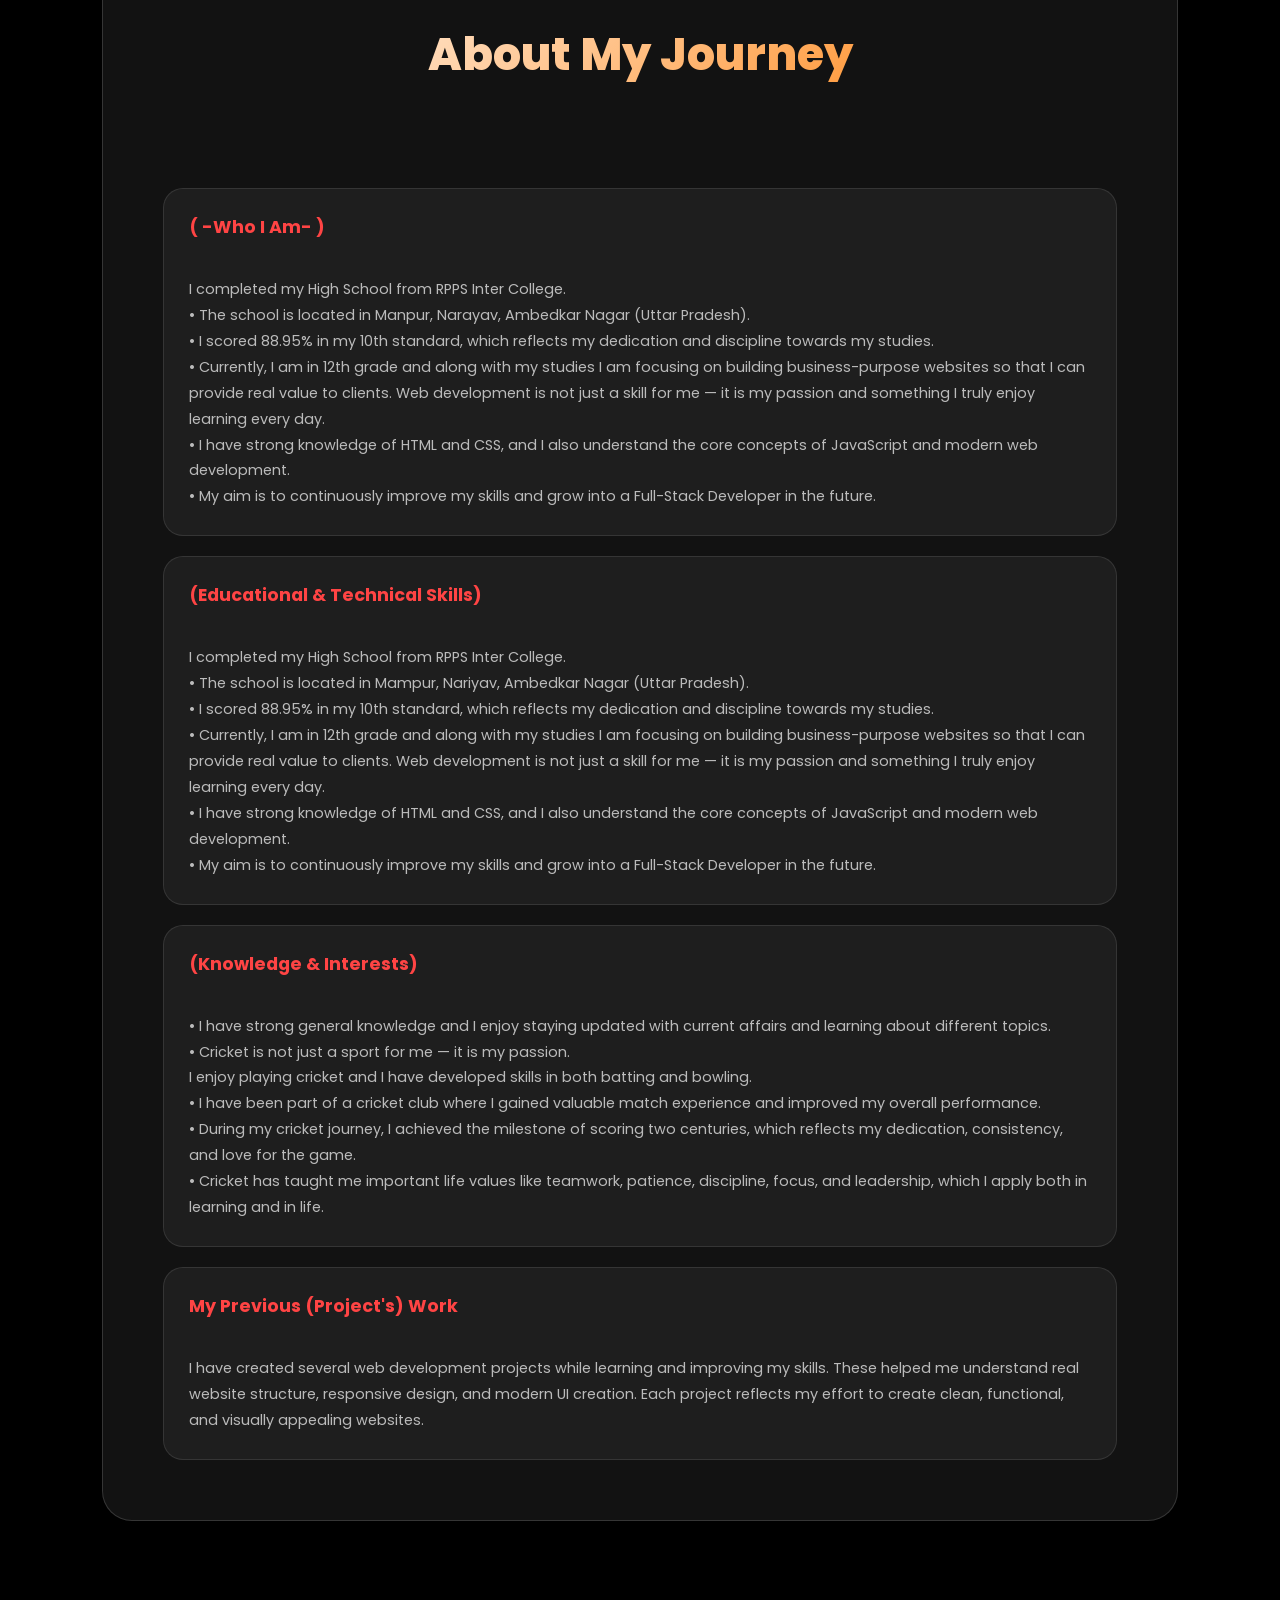
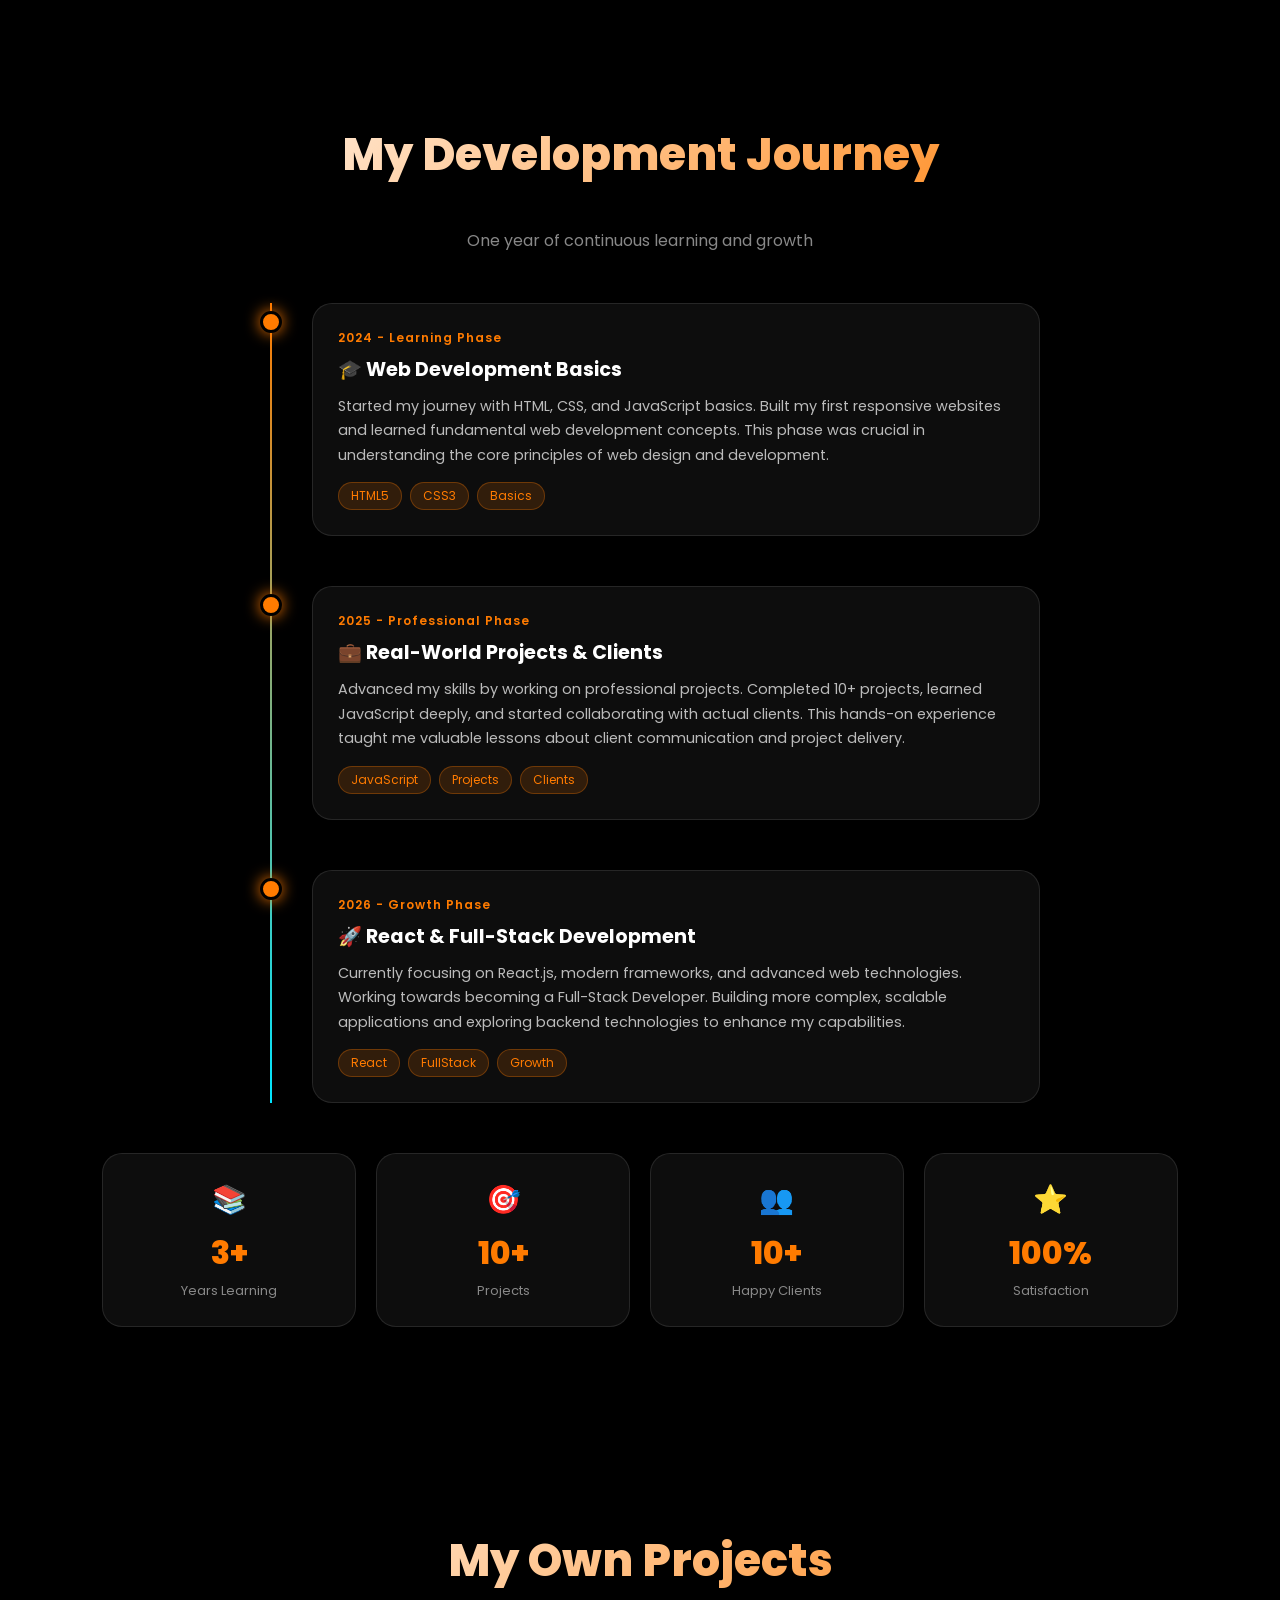
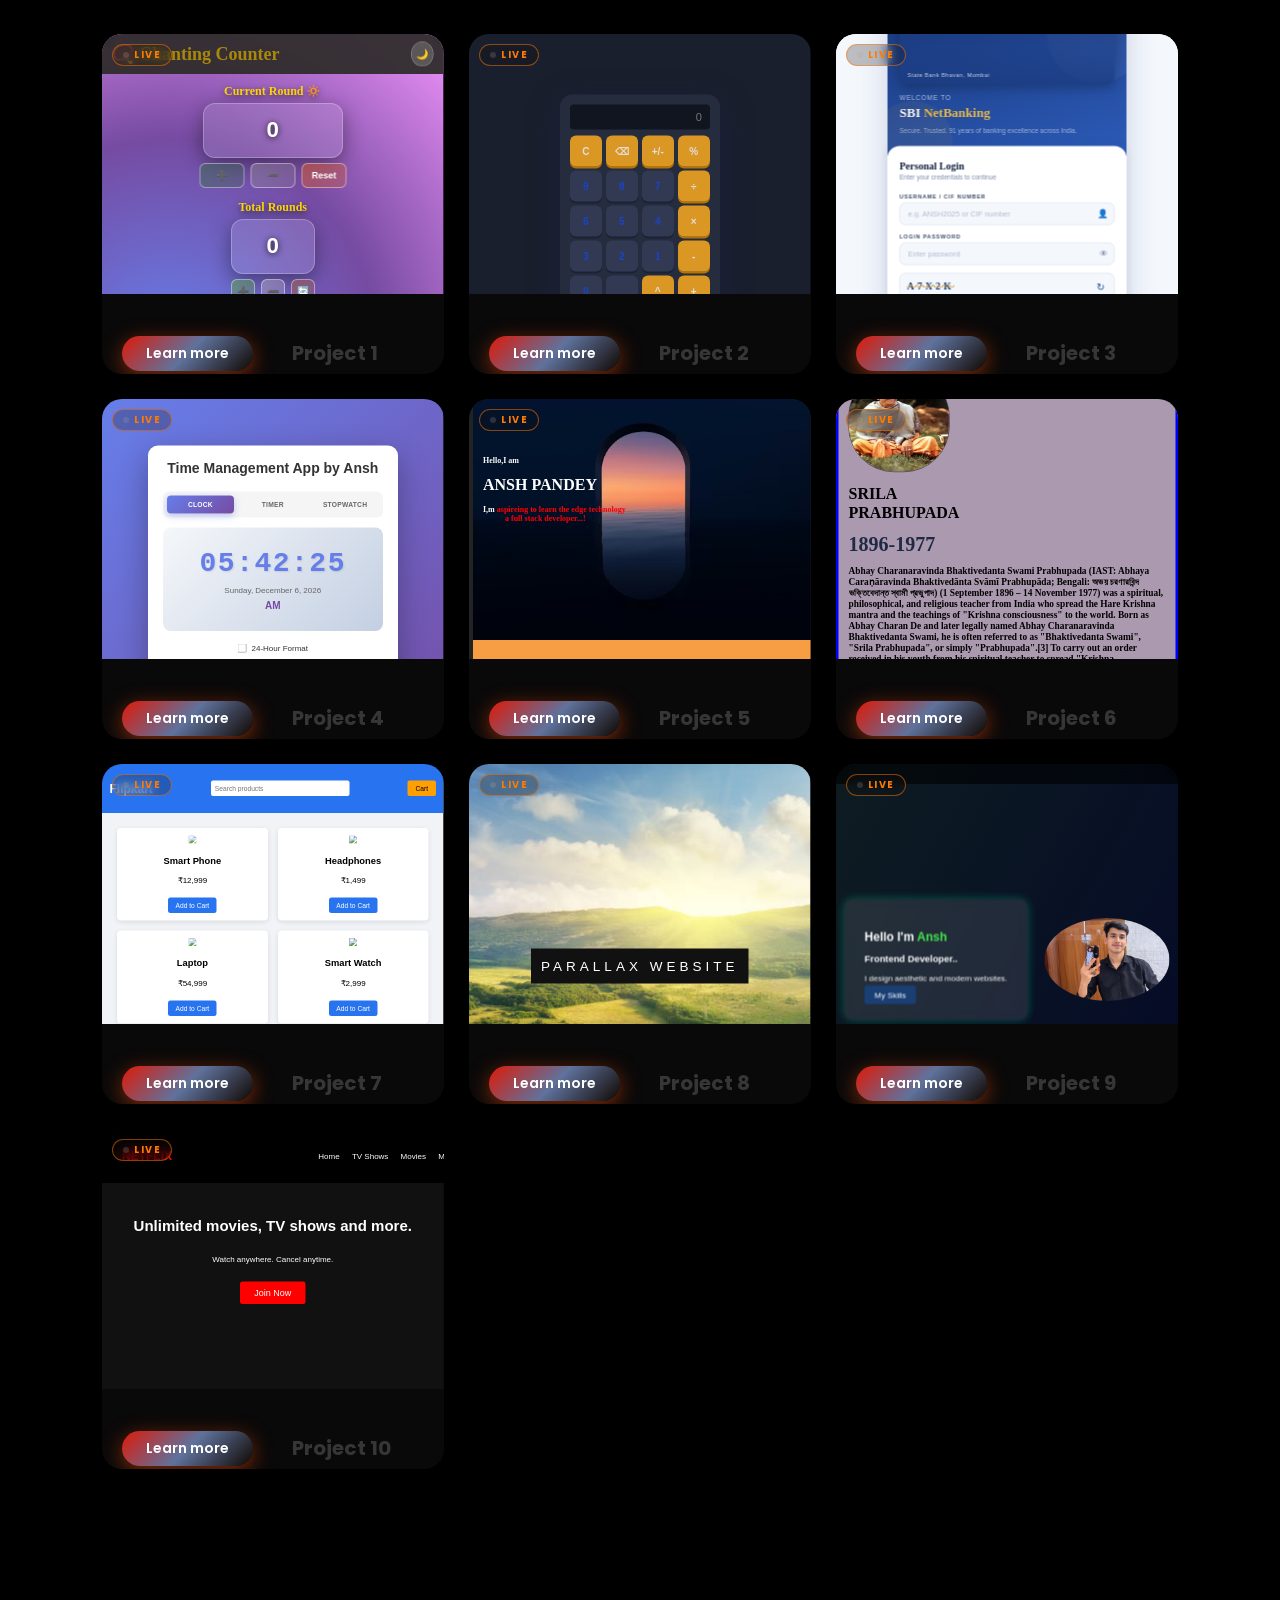
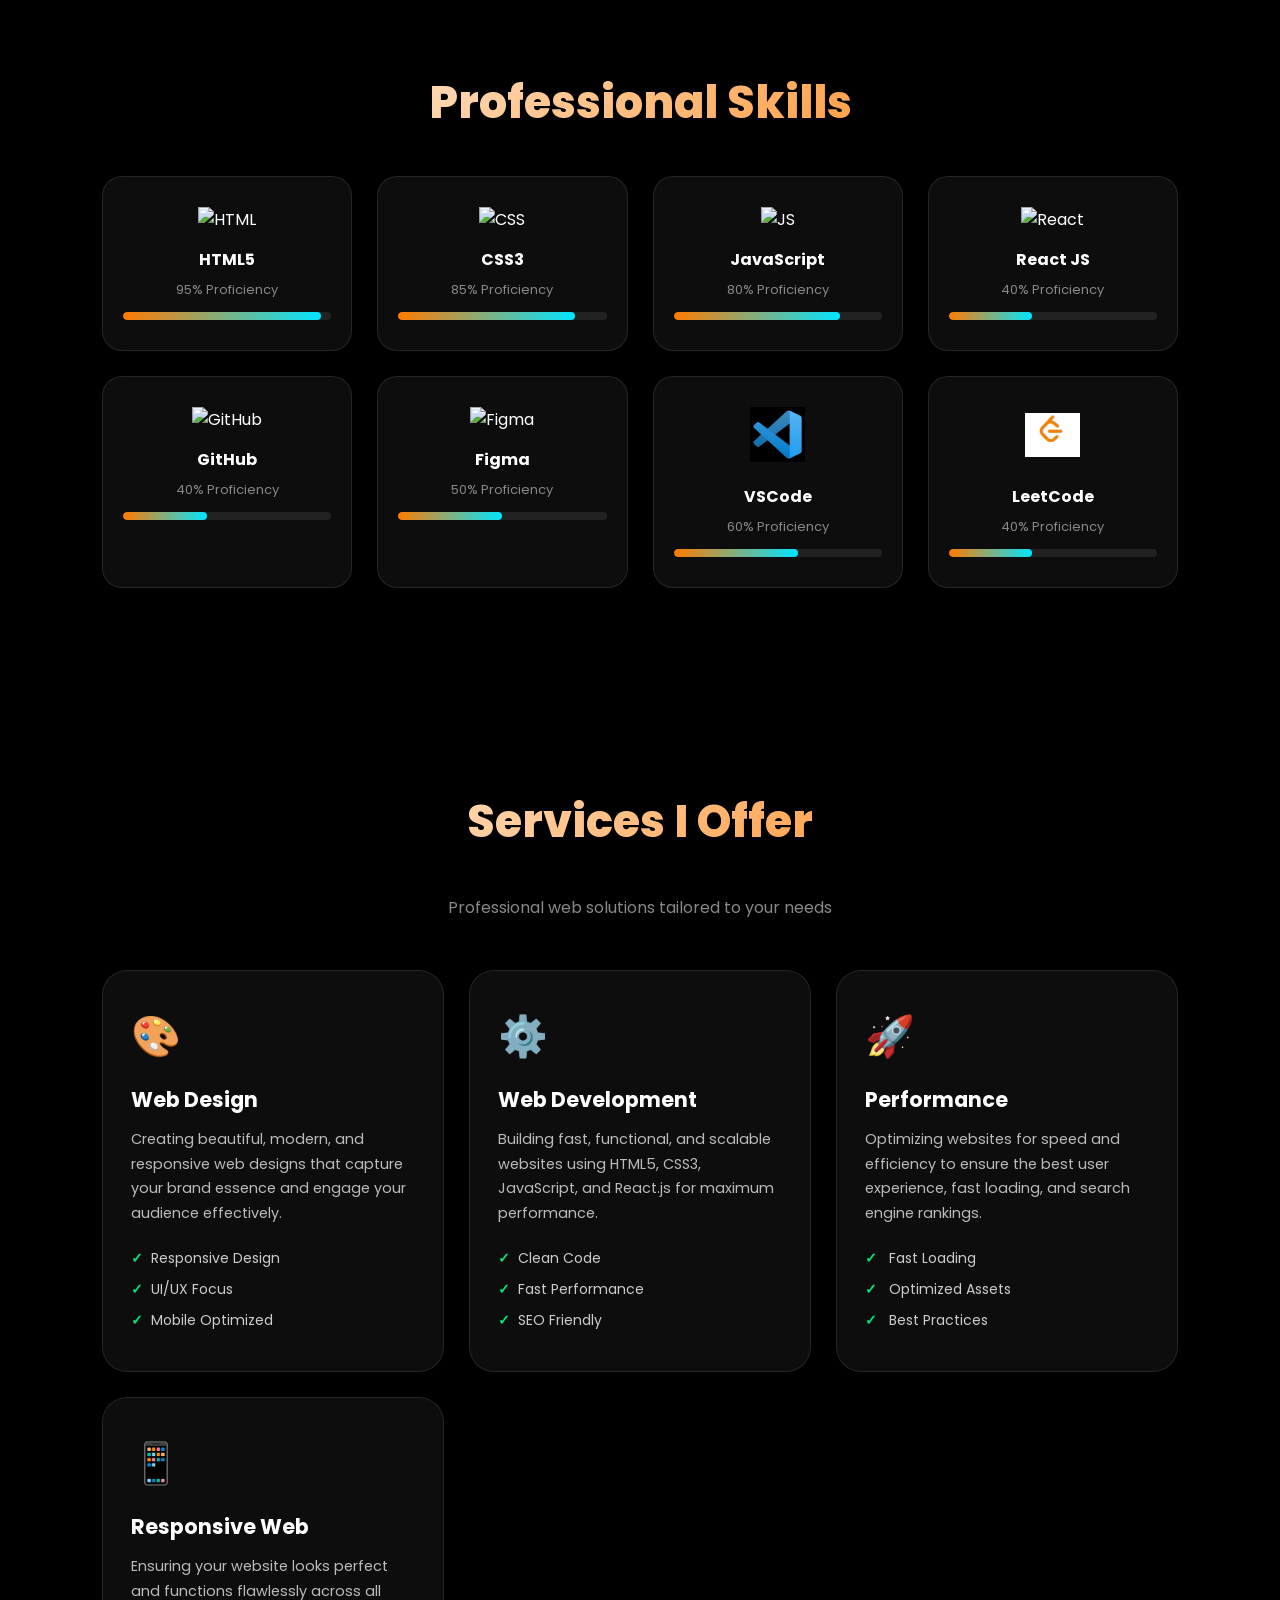
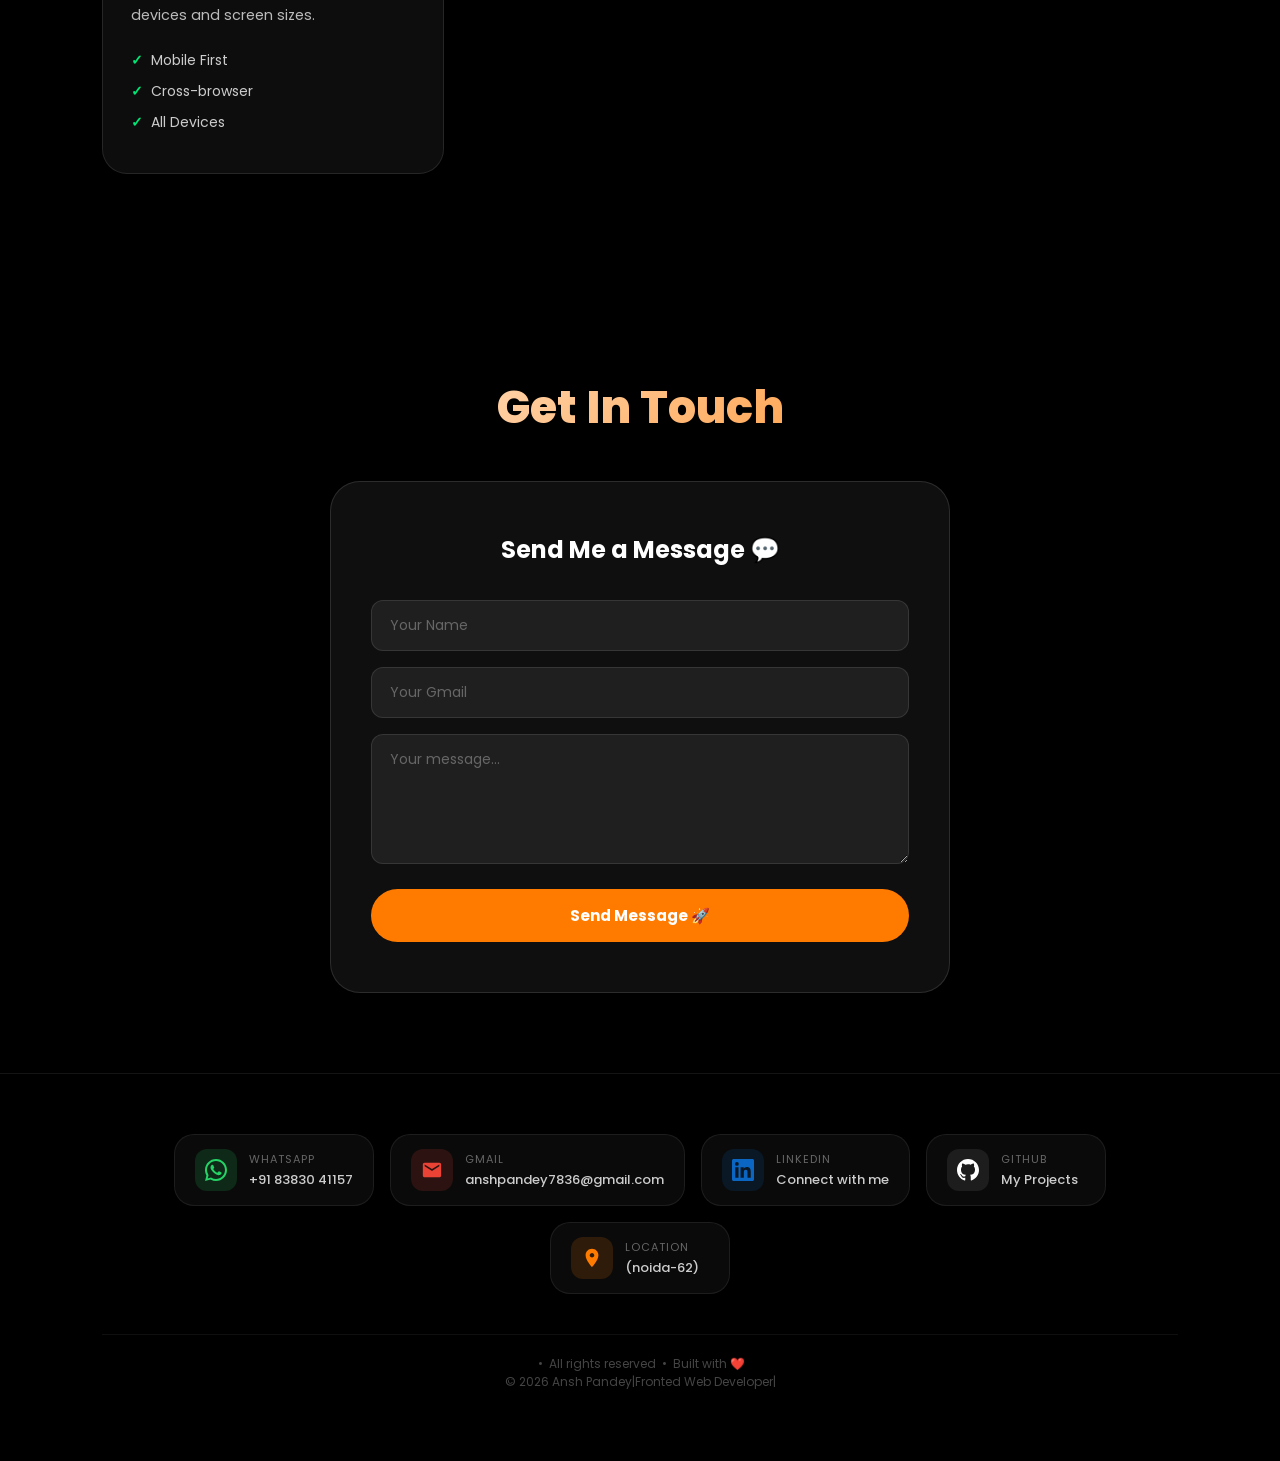
==== commit f75cfad7: "Add files via upload" ====
--- a/index.html
+++ b/index.html
@@ -5,10 +5,11 @@
   <meta name="viewport" content="width=device-width, initial-scale=1.0">
   <title>Ansh | Frontend Web Developer Portfolio</title>
   <link href="https://fonts.googleapis.com/css2?family=Poppins:wght@300;400;600;700;800&display=swap" rel="stylesheet">
-  <script src="https://cdn.jsdelivr.net/npm/emailjs-com@3/dist/email.min.js"></script>
+ <script src="https://cdn.jsdelivr.net/npm/@emailjs/browser@3/dist/email.min.js"></script>
+<script>
+  emailjs.init('UXVRqxQBPCYb6_99V');
+</script>
   <link rel="stylesheet" href="style.css">
-  <meta name="viewport" content="width=device-width, initial-scale=1.0, user-scalable=no">
-<!-- ===== ANSH AI CHATBOT - Paste before </body> in index.html ===== -->
 </head>
 <body>
 <div id="loadingScreen">
@@ -63,6 +64,11 @@
       <div class="text-side">
         <h1 id="helo">Hello, <span class="highlight" id="typeTarget"></span><span class="cursor-blink"></span></h1>
         <p>Building the future of the web, one pixel at a time...!<br>"I build modern, responsive websites that bring ideas to life."</p>
+<!-- 1. यह वो बटन है जिसे दबाने पर पूरी वेबसाइट ट्रांसलेट होगी -->
+<button id="langEng" onclick="switchLanguage('en')">English</button>
+<button id="langHin" onclick="switchLanguage('hi')">Hindi</button>
+<button id="langSpa" onclick="switchLanguage('es')">Spanish</button>
+
         <button class="btn-main" onclick="document.getElementById('contact').scrollIntoView({behavior:'smooth'})">Hire Me Now</button>
       </div>
     </div>
@@ -165,7 +171,20 @@
       <div class="stat reveal"><div class="stat-icon">⭐</div><div class="stat-value">100%</div><div class="stat-label">Satisfaction</div></div>
     </div>
   </section>
- <section id="projects" class="section reveal">
+
+  <!-- <section id="projects" class="section reveal">
+    <h2 class="sec-title">My Own Projects</h2>
+    <div class="projects-grid">
+      <div class="project-card reveal"><img src="chnating.png" alt="P6"><div class="project-content"><h3>Project 1</h3><a href="chanting.html" class="cosmic-btn">Learn more</a></div></div>
+      <div class="project-card reveal"><img src="Screenshot from 2026-03-12 12-31-17.png" alt="P1"><div class="project-content"><h3>Project 2</h3><a href="project1.html" class="cosmic-btn">Learn more</a></div></div>
+      <div class="project-card reveal"><img src="Screenshot 2026-01-12 105822.png" alt="P2"><div class="project-content"><h3>Project 3</h3><a href="project2.html" class="cosmic-btn">Learn more</a></div></div>
+      <div class="project-card reveal"><img src="Screenshot from 2026-03-12 15-30-14.png" alt="P3"><div class="project-content"><h3>Project 4</h3><a href="project3.html" class="cosmic-btn">Learn more</a></div></div>
+      <div class="project-card reveal"><img src="Screenshot 2026-01-12 131206.png" alt="P4"><div class="project-content"><h3>Project 5</h3><a href="project4.html" class="cosmic-btn">Learn more</a></div></div>
+      <div class="project-card reveal"><img src="Screenshot from 2026-03-12 14-02-04.png" alt="P5"><div class="project-content"><h3>Project 6</h3><a href="project5.html" class="cosmic-btn">Learn more</a></div></div>
+      <div class="project-card reveal"><img src="Screenshot from 2026-03-12 14-23-30.png" alt="P6"><div class="project-content"><h3>Project 7</h3><a href="project6.html" class="cosmic-btn">Learn more</a></div></div>
+    </div>
+  </section> -->
+  <section id="projects" class="section reveal">
   <h2 class="sec-title">My Own Projects</h2>
   <div class="projects-grid">
 
@@ -294,12 +313,11 @@
 
   </div>
 </section>
-  
 
   <section id="skills" class="section reveal">
     <h2 class="sec-title">Professional Skills</h2>
     <div class="skills-wrapper">
-      <div class="skill-card reveal"><img src="https://cdn-icons-png.flaticon.com/512/732/732212.png" alt="HTML"><h3>HTML5</h3><p>95% Proficiency</p><div class="progress-container"><div class="progress-fill" data-width="95"></div></div></div>
+      <div class="skill-card reveal"><img src="https://cdn-ico1ns-png.flaticon.com/512/732/732212.png" alt="HTML"><h3>HTML5</h3><p>95% Proficiency</p><div class="progress-container"><div class="progress-fill" data-width="95"></div></div></div>
       <div class="skill-card reveal"><img src="https://cdn-icons-png.flaticon.com/512/732/732190.png" alt="CSS"><h3>CSS3</h3><p>85% Proficiency</p><div class="progress-container"><div class="progress-fill" data-width="85"></div></div></div>
       <div class="skill-card reveal"><img src="https://cdn-icons-png.flaticon.com/512/5968/5968292.png" alt="JS"><h3>JavaScript</h3><p>80% Proficiency</p><div class="progress-container"><div class="progress-fill" data-width="80"></div></div></div>
       <div class="skill-card reveal"><img src="https://cdn-icons-png.flaticon.com/512/1126/1126012.png" alt="React"><h3>React JS</h3><p>40% Proficiency</p><div class="progress-container"><div class="progress-fill" data-width="40"></div></div></div>
@@ -331,7 +349,7 @@
     <div class="contact-form">
       <h3>Send Me a Message 💬</h3>
       <form id="my-form">
-        <input type="text" name="from_name" placeholder="Your Name" required>
+        <input type="text" name="form_name" placeholder="Your Name" required>
         <input type="email" name="user_email" placeholder="Your Gmail" required>
         <textarea name="message" placeholder="Your message..." required></textarea>
         <button type="submit" class="send-btn">Send Message 🚀</button>
@@ -366,7 +384,7 @@
         </div>
       </a>
 
-      <a class="footer-item linkedin" href="https://www.linkedin.com/in/ansh-pandey-b305683b6?utm_source=share&utm_campaign=share_via&utm_content=profile&utm_medium=android_app" target="_blank">
+      <a class="footer-item linkedin" href="https://linkedin.com" target="_blank">
         <div class="footer-icon-wrap">
           <svg viewBox="0 0 24 24" fill="currentColor"><path d="M20.447 20.452h-3.554v-5.569c0-1.328-.027-3.037-1.852-3.037-1.853 0-2.136 1.445-2.136 2.939v5.667H9.351V9h3.414v1.561h.046c.477-.9 1.637-1.85 3.37-1.85 3.601 0 4.267 2.37 4.267 5.455v6.286zM5.337 7.433a2.062 2.062 0 01-2.063-2.065 2.064 2.064 0 112.063 2.065zm1.782 13.019H3.555V9h3.564v11.452zM22.225 0H1.771C.792 0 0 .774 0 1.729v20.542C0 23.227.792 24 1.771 24h20.451C23.2 24 24 23.227 24 22.271V1.729C24 .774 23.2 0 22.222 0h.003z"/></svg>
         </div>
@@ -376,7 +394,7 @@
         </div>
       </a>
 
-      <a class="footer-item github" href="https://github.com/anshpandey7836-dev" target="_blank">
+      <a class="footer-item github" href="https://github.com" target="_blank">
         <div class="footer-icon-wrap">
           <svg viewBox="0 0 24 24" fill="currentColor"><path d="M12 0C5.374 0 0 5.373 0 12c0 5.302 3.438 9.8 8.207 11.387.599.111.793-.261.793-.577v-2.234c-3.338.726-4.033-1.416-4.033-1.416-.546-1.387-1.333-1.756-1.333-1.756-1.089-.745.083-.729.083-.729 1.205.084 1.839 1.237 1.839 1.237 1.07 1.834 2.807 1.304 3.492.997.107-.775.418-1.305.762-1.604-2.665-.305-5.467-1.334-5.467-5.931 0-1.311.469-2.381 1.236-3.221-.124-.303-.535-1.524.117-3.176 0 0 1.008-.322 3.301 1.23A11.509 11.509 0 0112 5.803c1.02.005 2.047.138 3.006.404 2.291-1.552 3.297-1.23 3.297-1.23.653 1.653.242 2.874.118 3.176.77.84 1.235 1.911 1.235 3.221 0 4.609-2.807 5.624-5.479 5.921.43.372.823 1.102.823 2.222v3.293c0 .319.192.694.801.576C20.566 21.797 24 17.3 24 12c0-6.627-5.373-12-12-12z"/></svg>
         </div>
@@ -385,7 +403,7 @@
           <span class="footer-value">My Projects</span>
         </div>
       </a>
- <a class="footer-item location" href="https://maps.app.goo.gl/Y9dt3eFTF2KQeJjaA?g_st=ac" target="_blank">
+
       <div class="footer-item location">
         <div class="footer-icon-wrap">
           <svg viewBox="0 0 24 24" fill="currentColor"><path d="M12 2C8.13 2 5 5.13 5 9c0 5.25 7 13 7 13s7-7.75 7-13c0-3.87-3.13-7-7-7zm0 9.5c-1.38 0-2.5-1.12-2.5-2.5s1.12-2.5 2.5-2.5 2.5 1.12 2.5 2.5-1.12 2.5-2.5 2.5z"/></svg>
@@ -395,7 +413,6 @@
           <span class="footer-value">(noida-62)</span>
         </div>
       </div>
- </a>
 
     </div>
 
@@ -407,4 +424,4 @@
 
   <script src="script.js"></script>
 </body>
-</html>
+</html>
--- a/style.css
+++ b/style.css
@@ -1,8 +1,7 @@
-    :root{--primary:#ff7b00;--secondary:#00e5ff;--glass:rgba(255,255,255,0.07);--border:rgba(255,255,255,0.15);}
+   :root{--primary:#ff7b00;--secondary:#00e5ff;--glass:rgba(255,255,255,0.07);--border:rgba(255,255,255,0.15);}
     *{margin:0;padding:0;box-sizing:border-box;font-family:'Poppins',sans-serif;}
     html{scroll-behavior:smooth;}
     body{background:#000;color:#fff;overflow-x:hidden;overflow-y:auto;}
-
     #loadingScreen{position:fixed;inset:0;background:#000;display:flex;flex-direction:column;justify-content:center;align-items:center;z-index:99999;transition:opacity 0.4s,visibility 0.4s;}
     #loadingScreen.hide{opacity:0;visibility:hidden;pointer-events:none;}
     .ld-ring{width:90px;height:90px;border-radius:50%;border:4px solid rgba(255,255,255,0.08);border-top-color:#ff7b00;border-right-color:#00e5ff;animation:ldSpin 0.8s linear infinite;margin-bottom:18px;}
@@ -68,11 +67,11 @@
     .stat-icon{font-size:28px;margin-bottom:8px;}
     .stat-value{font-size:2rem;font-weight:800;color:var(--primary);}
     .stat-label{font-size:13px;color:#888;margin-top:4px;}
-  /* ======= PROJECT SECTION - FIXED ======= */
+ /* ======= PROJECT SECTION - FIXED ======= */
     .projects-grid{display:grid;grid-template-columns:repeat(auto-fit,minmax(260px,1fr));gap:25px;}
-    .project-card{position:relative;height:340px;border-radius:20px;overflow:hidden;cursor:pointer;transition:transform 0.4s,box-shadow 0.4s;box-shadow:0 10px 30px rgba(0,0,0,0.5);}
+    .project-card{position:relative;height:340px;border-radius:20px;overflow:hidden;cursor:pointer;transition:transform 0.4s,box-shadow 0.4s;box-shadow:0 10px 30px rgba(0, 0, 0, 0.09);}
     .project-card img{width:100%;height:100%;object-fit:cover;transition:transform 0.5s ease;display:none;}
-    .project-content{position:relative;width:100%;padding:42px 20px;background:rgba(24, 23, 23, 0.416);}
+    .project-content{position:relative;width:100%;padding:22px 20px;background:rgba(24, 23, 23, 0.416);}
     .project-content h3{font-size:20px;margin-bottom:10px;}
     .project-card:hover{transform:translateY(-8px) scale(1.02);box-shadow:0 25px 50px rgba(0,0,0,0.7);}
     .project-card:hover img{transform:scale(1.1);}
@@ -84,7 +83,7 @@
     .live-badge{position:absolute;top:10px;left:10px;z-index:3;background:rgba(20, 19, 19, 0.251);border:1px solid rgba(255,123,0,0.5);color:#ff7b00;font-size:0.6rem;font-weight:700;letter-spacing:1.5px;padding:3px 10px;border-radius:20px;display:flex;align-items:center;gap:5px;backdrop-filter:blur(6px);}
     .live-dot{width:6px;height:6px;background:#b3a59837;border-radius:50%;animation:livePulse 1.4s infinite;flex-shrink:0;}
     @keyframes livePulse{0%,100%{opacity:1;transform:scale(1);}50%{opacity:0.3;transform:scale(0.6);}}
-    .cosmic-btn{position: relative;bottom: 30px;
+    .cosmic-btn{position: relative;bottom: 20px;
       display:inline-block;padding:7px 24px;font-size:14px;font-weight:600;color:#fff;text-decoration:none;border-radius:25px;background:linear-gradient(135deg,#df1907,#5f729c,#100802);box-shadow:0 5px 20px rgba(248,75,7,0.5);transition:all 0.3s;}
     .cosmic-btn:hover{transform:translateY(-2px) scale(1.04);}
     /* ======= PROJECT MOBILE FIX ======= */
@@ -94,7 +93,7 @@
       .project-iframe-wrap iframe{width:100%;height:200%;transform:scale(1);transform-origin:top left;}
       .project-content{position:relative;bottom:auto;left:auto;}
     }
-    .move{position: relative;top: 14px;left: 170px;color: #444342c7;
+    .move{position: relative;top: 22px;left: 170px;color: #444342c7;
       animation:moveUpDown 2s ease-in-out infinite;position:relative;}
 @keyframes moveUpDown{%,100%{transform:translateY(0);}50%{transform:translateY(-6px);}}
     .skills-wrapper{display:grid;grid-template-columns:repeat(auto-fit,minmax(200px,1fr));gap:25px;}
@@ -531,7 +530,7 @@
       .stat-value{font-size:1.5rem;}
       .stat-label{font-size:11px;}
 
- 
+   
       .skills-wrapper{grid-template-columns:repeat(2,1fr);gap:12px;}
       .skill-card{padding:18px 12px;}
       .skill-card img{width:40px;height:40px;}
@@ -610,12 +609,46 @@
   transform: translateY(-10px) scale(1.05);
   box-shadow: 0 10px 30px rgba(91, 67, 50, 0.3);
 }
-*,
-*:focus,
-*:focus-visible,
-*:active,
-*:focus-within {
-  outline: none !important;
-  -webkit-tap-highlight-color: transparent !important;
-  box-shadow: none !important;
-}
+.lang-toggle-container {
+    display: flex;
+    gap: 0.5rem;
+    align-items: center;
+    background: rgba(255,255,255,0.15);
+    padding: 0.5rem;
+    border-radius: 25px;
+    border: 2px solid rgba(255,255,255,0.3);
+}
+ 
+.lang-btn {
+    background: transparent;
+    color: white;
+    border: none;
+    padding: 0.6rem 1.2rem;
+    border-radius: 20px;
+    cursor: pointer;
+    font-weight: 600;
+    transition: all 0.3s ease;
+    font-size: 0.95rem;
+}
+ 
+.lang-btn:hover {
+    background: rgba(255,255,255,0.1);
+}
+ 
+.lang-btn.active {
+    background: #ff6b6b;
+    transform: scale(1.05);
+    box-shadow: 0 4px 12px rgba(255,107,107,0.4);
+}
+ 
+.loading-indicator {
+    display: none;
+    color: #ff6b6b;
+    font-weight: 600;
+    margin-left: 1rem;
+    font-size: 0.9rem;
+}
+ 
+.loading-indicator.show {
+    display: inline-block;
+}
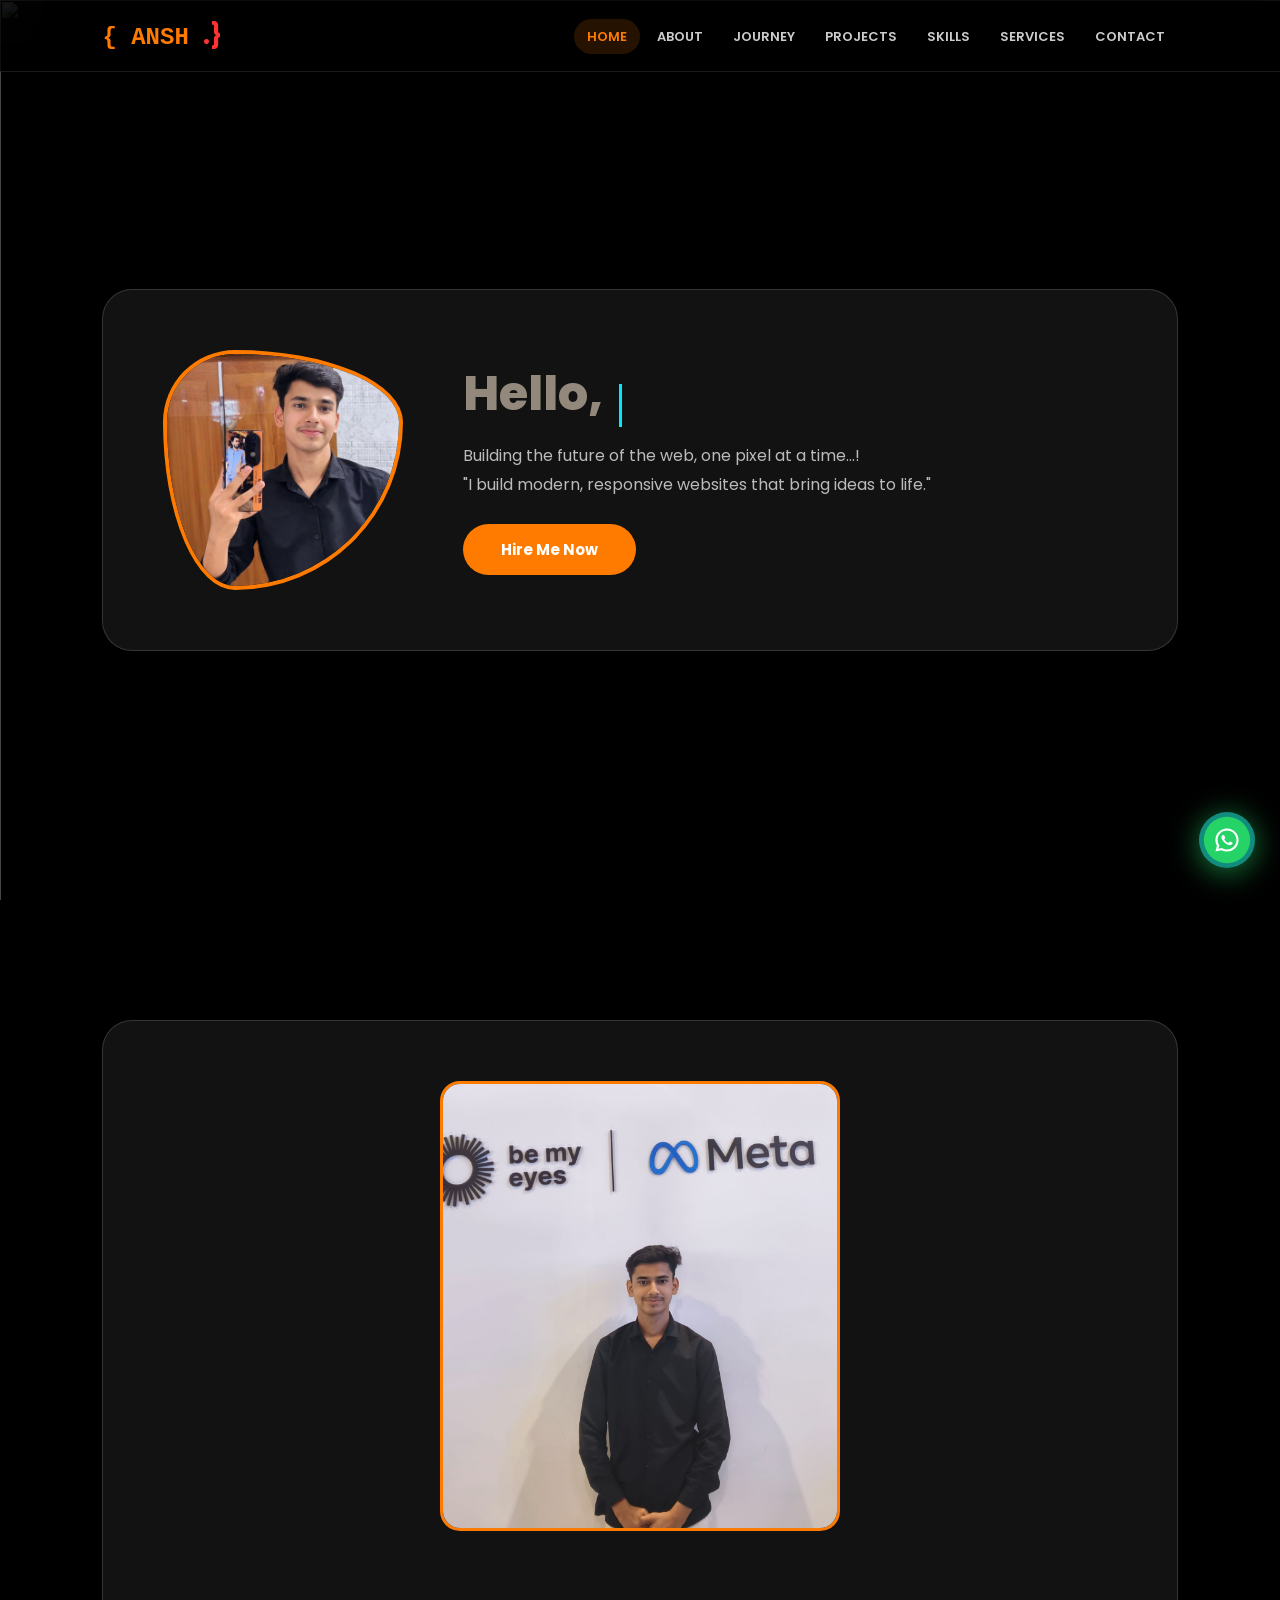
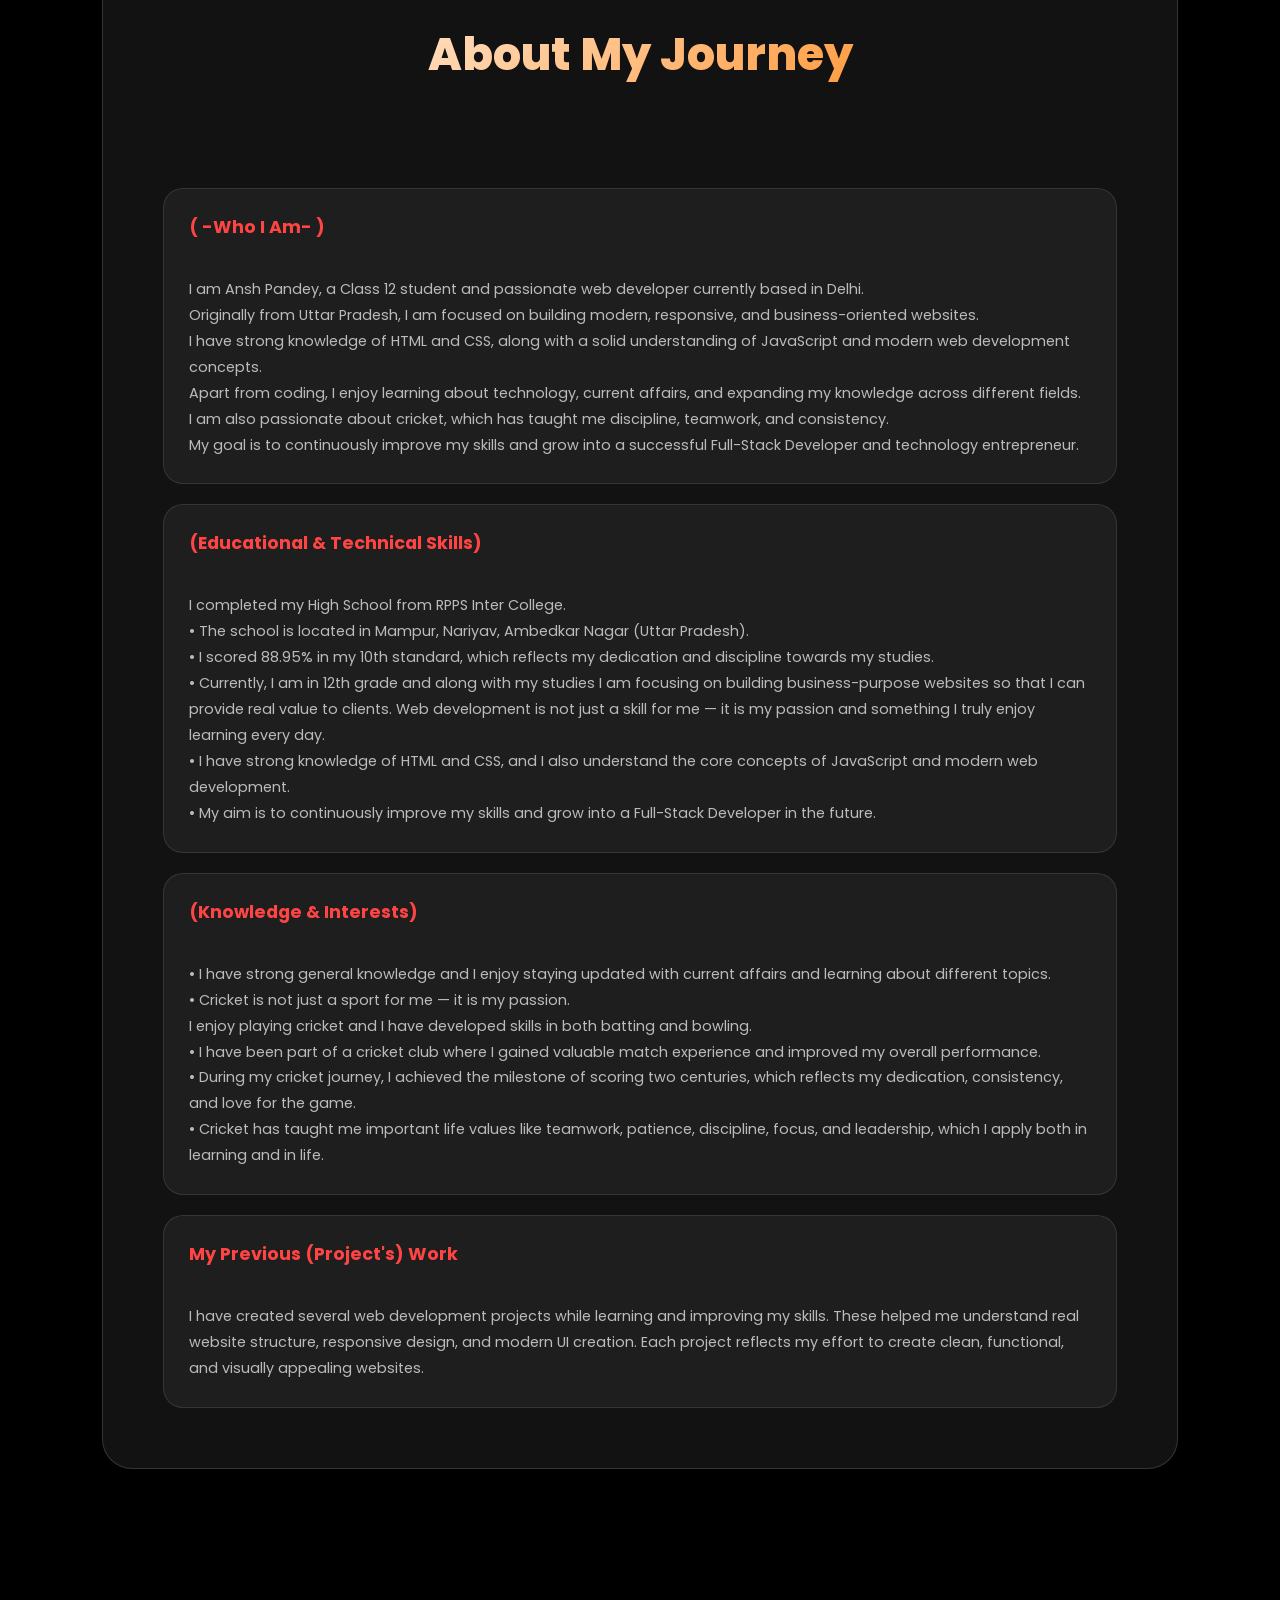
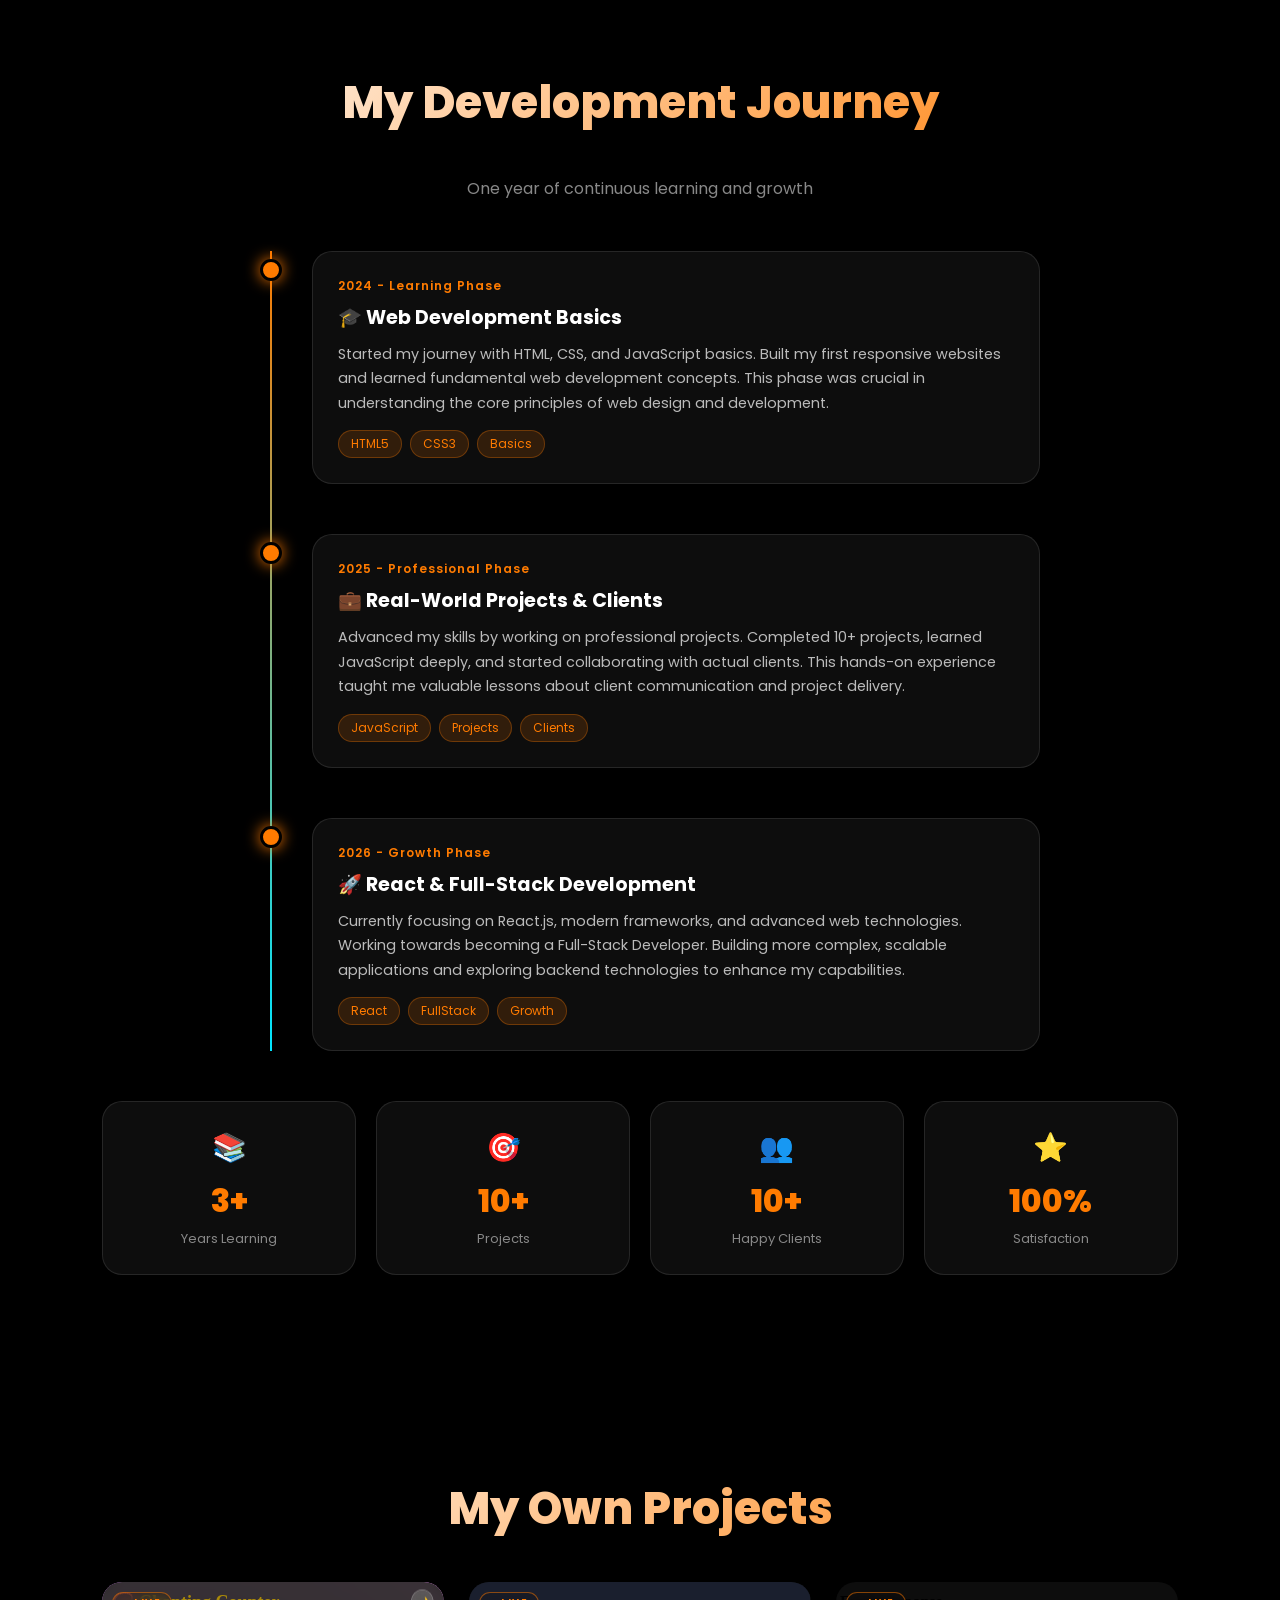
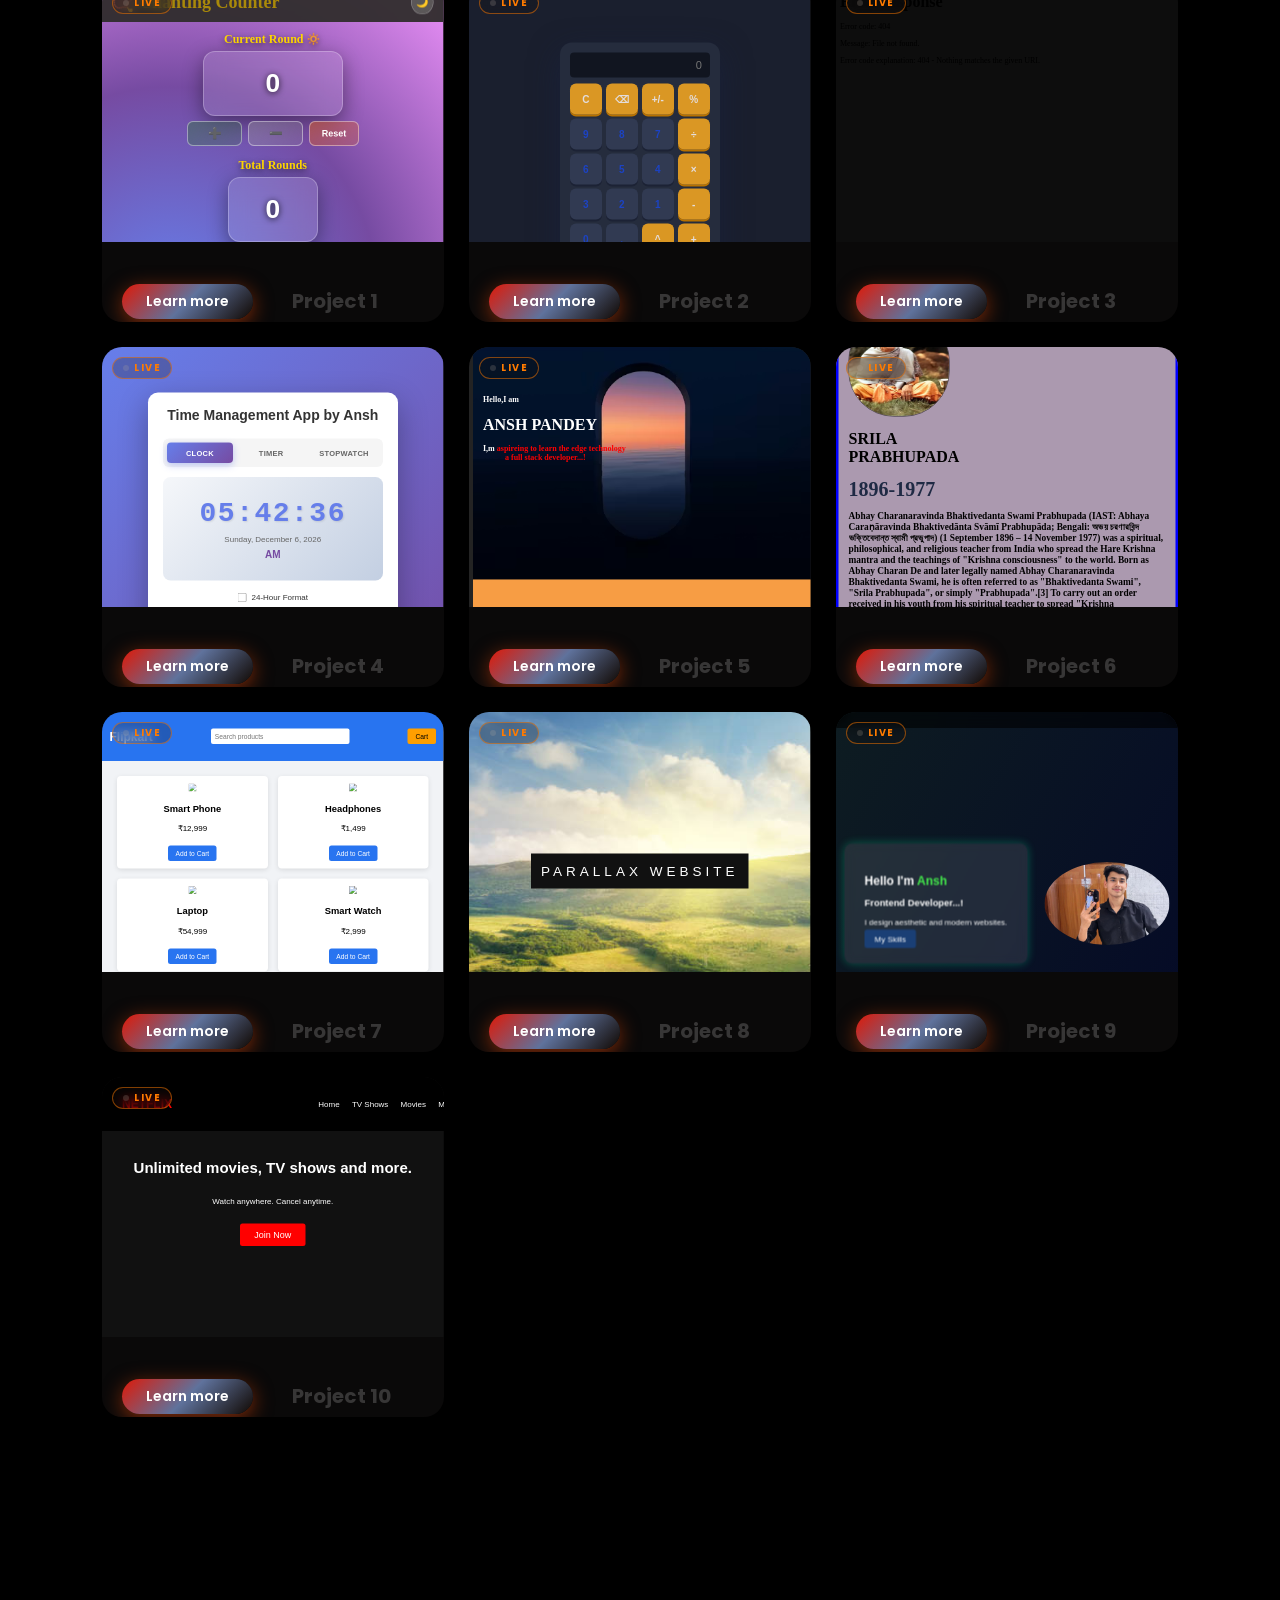
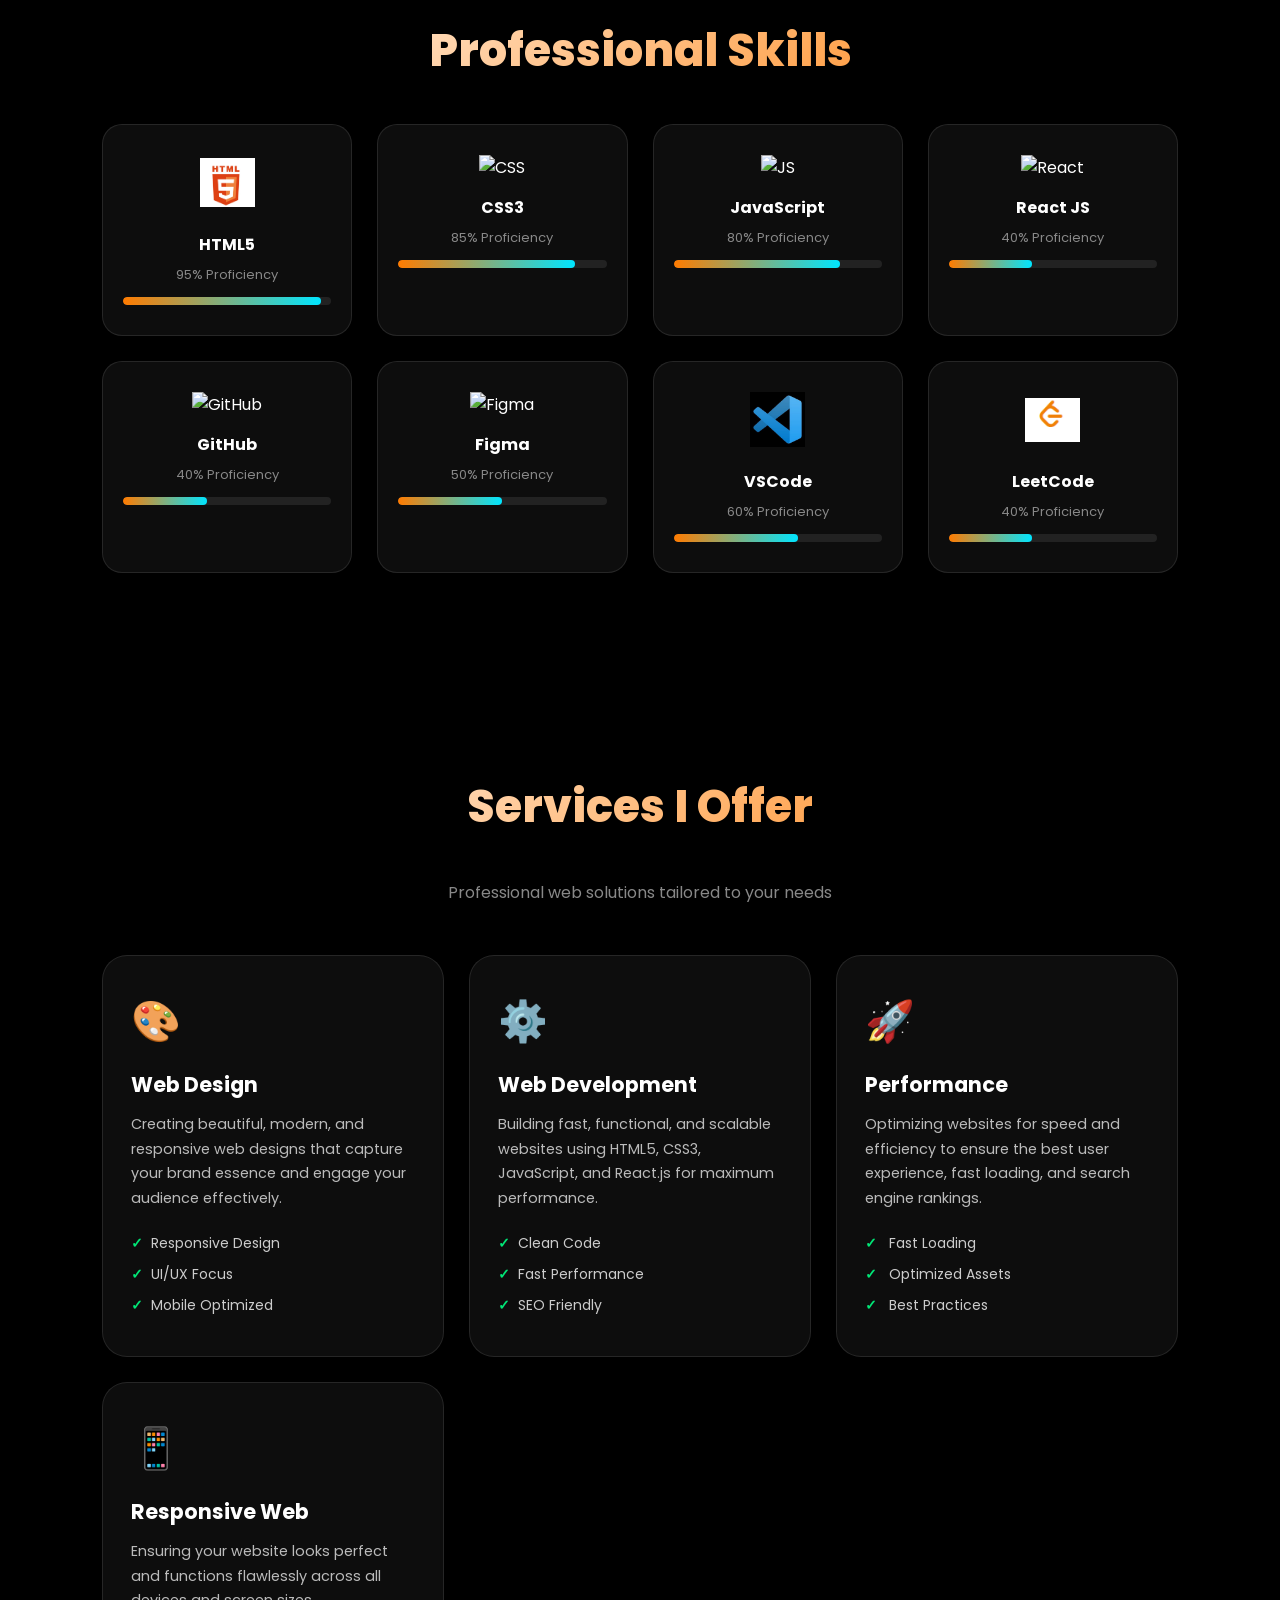
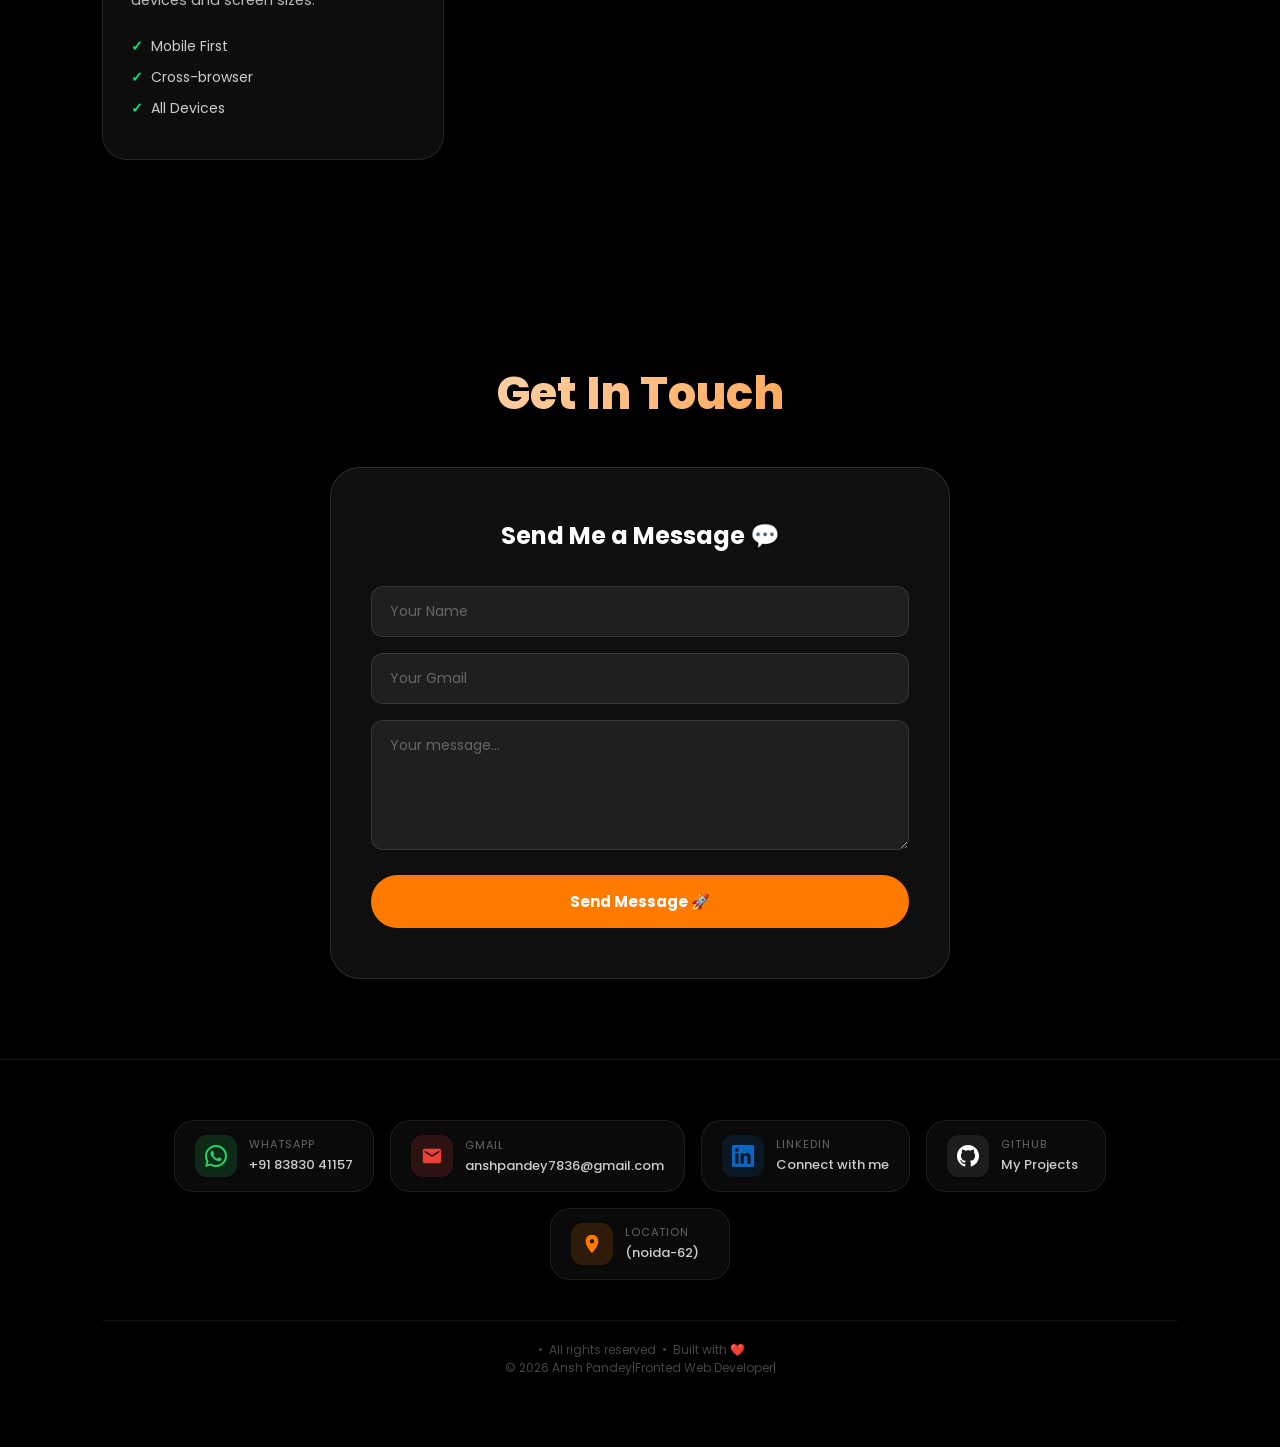
==== commit 07f07bf4: "Refactor index.html for content and links update Removed language translation buttons and updated pe" ====
--- a/index.html
+++ b/index.html
@@ -64,10 +64,7 @@
       <div class="text-side">
         <h1 id="helo">Hello, <span class="highlight" id="typeTarget"></span><span class="cursor-blink"></span></h1>
         <p>Building the future of the web, one pixel at a time...!<br>"I build modern, responsive websites that bring ideas to life."</p>
-<!-- 1. यह वो बटन है जिसे दबाने पर पूरी वेबसाइट ट्रांसलेट होगी -->
-<button id="langEng" onclick="switchLanguage('en')">English</button>
-<button id="langHin" onclick="switchLanguage('hi')">Hindi</button>
-<button id="langSpa" onclick="switchLanguage('es')">Spanish</button>
+
 
         <button class="btn-main" onclick="document.getElementById('contact').scrollIntoView({behavior:'smooth'})">Hire Me Now</button>
       </div>
@@ -82,18 +79,12 @@
         <div class="info-card reveal"><h3 class="colorchange">( -Who I Am- )</h3>
           <br>
                  <p>
-                            I completed my High School from RPPS Inter College.<BR>
-                            • The school is located in Manpur, Narayav, Ambedkar Nagar (Uttar Pradesh).<BR>
-                            • I scored 88.95% in my 10th standard, which reflects my dedication and discipline towards
-                            my studies.<BR>
-                            • Currently, I am in 12th grade and along with my studies I am focusing on building
-                            business-purpose websites so that I can provide real value to clients. Web development is
-                            not just a skill for me — it is my passion and something I truly enjoy learning every
-                            day.<BR>
-                            • I have strong knowledge of HTML and CSS, and I also understand the core concepts of
-                            JavaScript and modern web development.<BR>
-                            • My aim is to continuously improve my skills and grow into a Full-Stack Developer in the
-                            future.<BR>
+                     I am Ansh Pandey, a Class 12 student and passionate web developer currently based in Delhi.<br>
+Originally from Uttar Pradesh, I am focused on building modern, responsive, and business-oriented websites.<br>
+I have strong knowledge of HTML and CSS, along with a solid understanding of JavaScript and modern web development concepts.<br>
+Apart from coding, I enjoy learning about technology, current affairs, and expanding my knowledge across different fields.<br>
+I am also passionate about cricket, which has taught me discipline, teamwork, and consistency.<br>
+My goal is to continuously improve my skills and grow into a successful Full-Stack Developer and technology entrepreneur.<br>
                         </p></div>
         <div class="info-card reveal"><h3 class="colorchange">(Educational & Technical Skills)</h3><br>
              <p> 
@@ -213,13 +204,13 @@
     </div>
     <div class="project-card reveal">
       <div class="project-iframe-wrap">
-        <iframe class="auto-scroll-frame" src="bank.html" loading="lazy" scrolling="no" tabindex="-1"></iframe>
+        <iframe class="auto-scroll-frame" src="quiz.html" loading="lazy" scrolling="no" tabindex="-1"></iframe>
         <div class="iframe-overlay"></div>
         <div class="live-badge"><span class="live-dot"></span> LIVE</div>
       </div>
       <div class="project-content">
         <h3 class="move">Project 3</h3>
-        <a href="bank.html" class="cosmic-btn">Learn more</a>
+        <a href="quiz.html" class="cosmic-btn">Learn more</a>
       </div>
     </div>
     <div class="project-card reveal">
@@ -317,7 +308,7 @@
   <section id="skills" class="section reveal">
     <h2 class="sec-title">Professional Skills</h2>
     <div class="skills-wrapper">
-      <div class="skill-card reveal"><img src="https://cdn-ico1ns-png.flaticon.com/512/732/732212.png" alt="HTML"><h3>HTML5</h3><p>95% Proficiency</p><div class="progress-container"><div class="progress-fill" data-width="95"></div></div></div>
+      <div class="skill-card reveal"><img src="css.jpeg" alt="HTML"><h3>HTML5</h3><p>95% Proficiency</p><div class="progress-container"><div class="progress-fill" data-width="95"></div></div></div>
       <div class="skill-card reveal"><img src="https://cdn-icons-png.flaticon.com/512/732/732190.png" alt="CSS"><h3>CSS3</h3><p>85% Proficiency</p><div class="progress-container"><div class="progress-fill" data-width="85"></div></div></div>
       <div class="skill-card reveal"><img src="https://cdn-icons-png.flaticon.com/512/5968/5968292.png" alt="JS"><h3>JavaScript</h3><p>80% Proficiency</p><div class="progress-container"><div class="progress-fill" data-width="80"></div></div></div>
       <div class="skill-card reveal"><img src="https://cdn-icons-png.flaticon.com/512/1126/1126012.png" alt="React"><h3>React JS</h3><p>40% Proficiency</p><div class="progress-container"><div class="progress-fill" data-width="40"></div></div></div>
@@ -424,4 +415,4 @@
 
   <script src="script.js"></script>
 </body>
-</html>+</html>
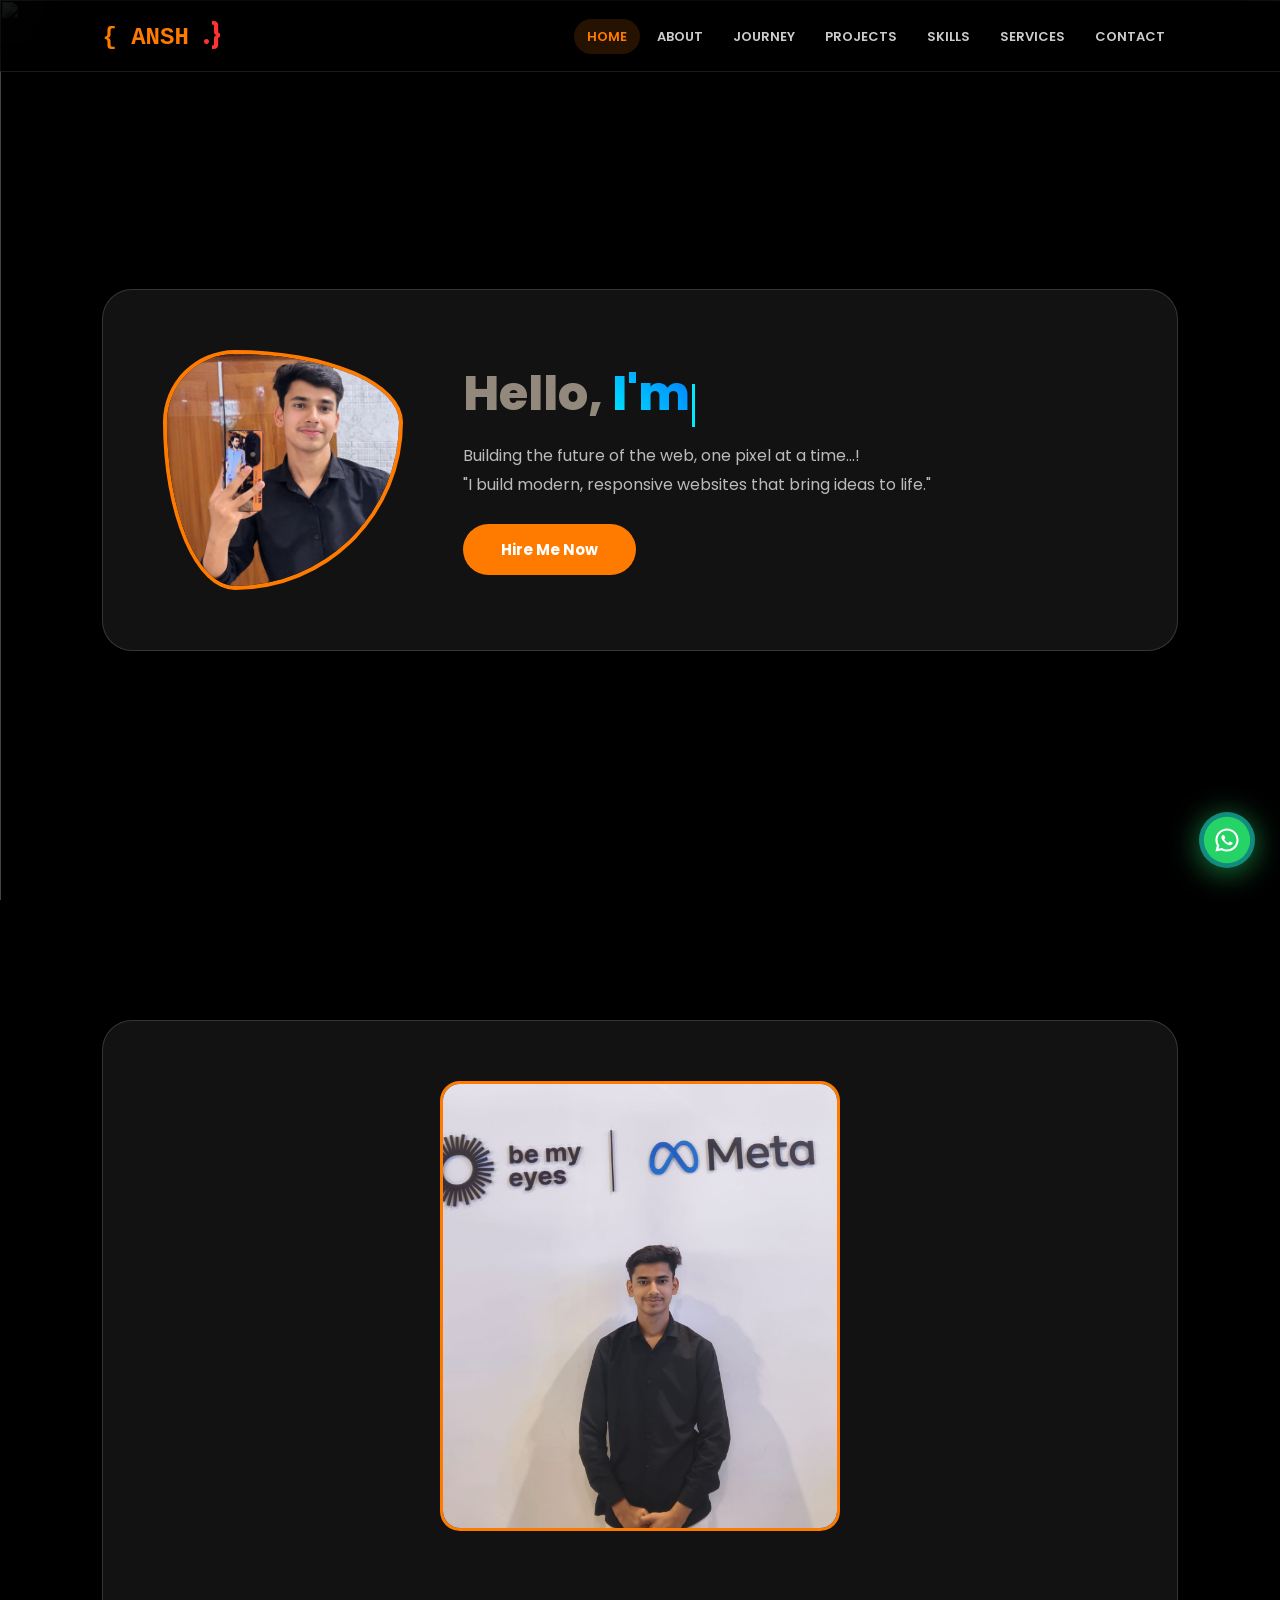
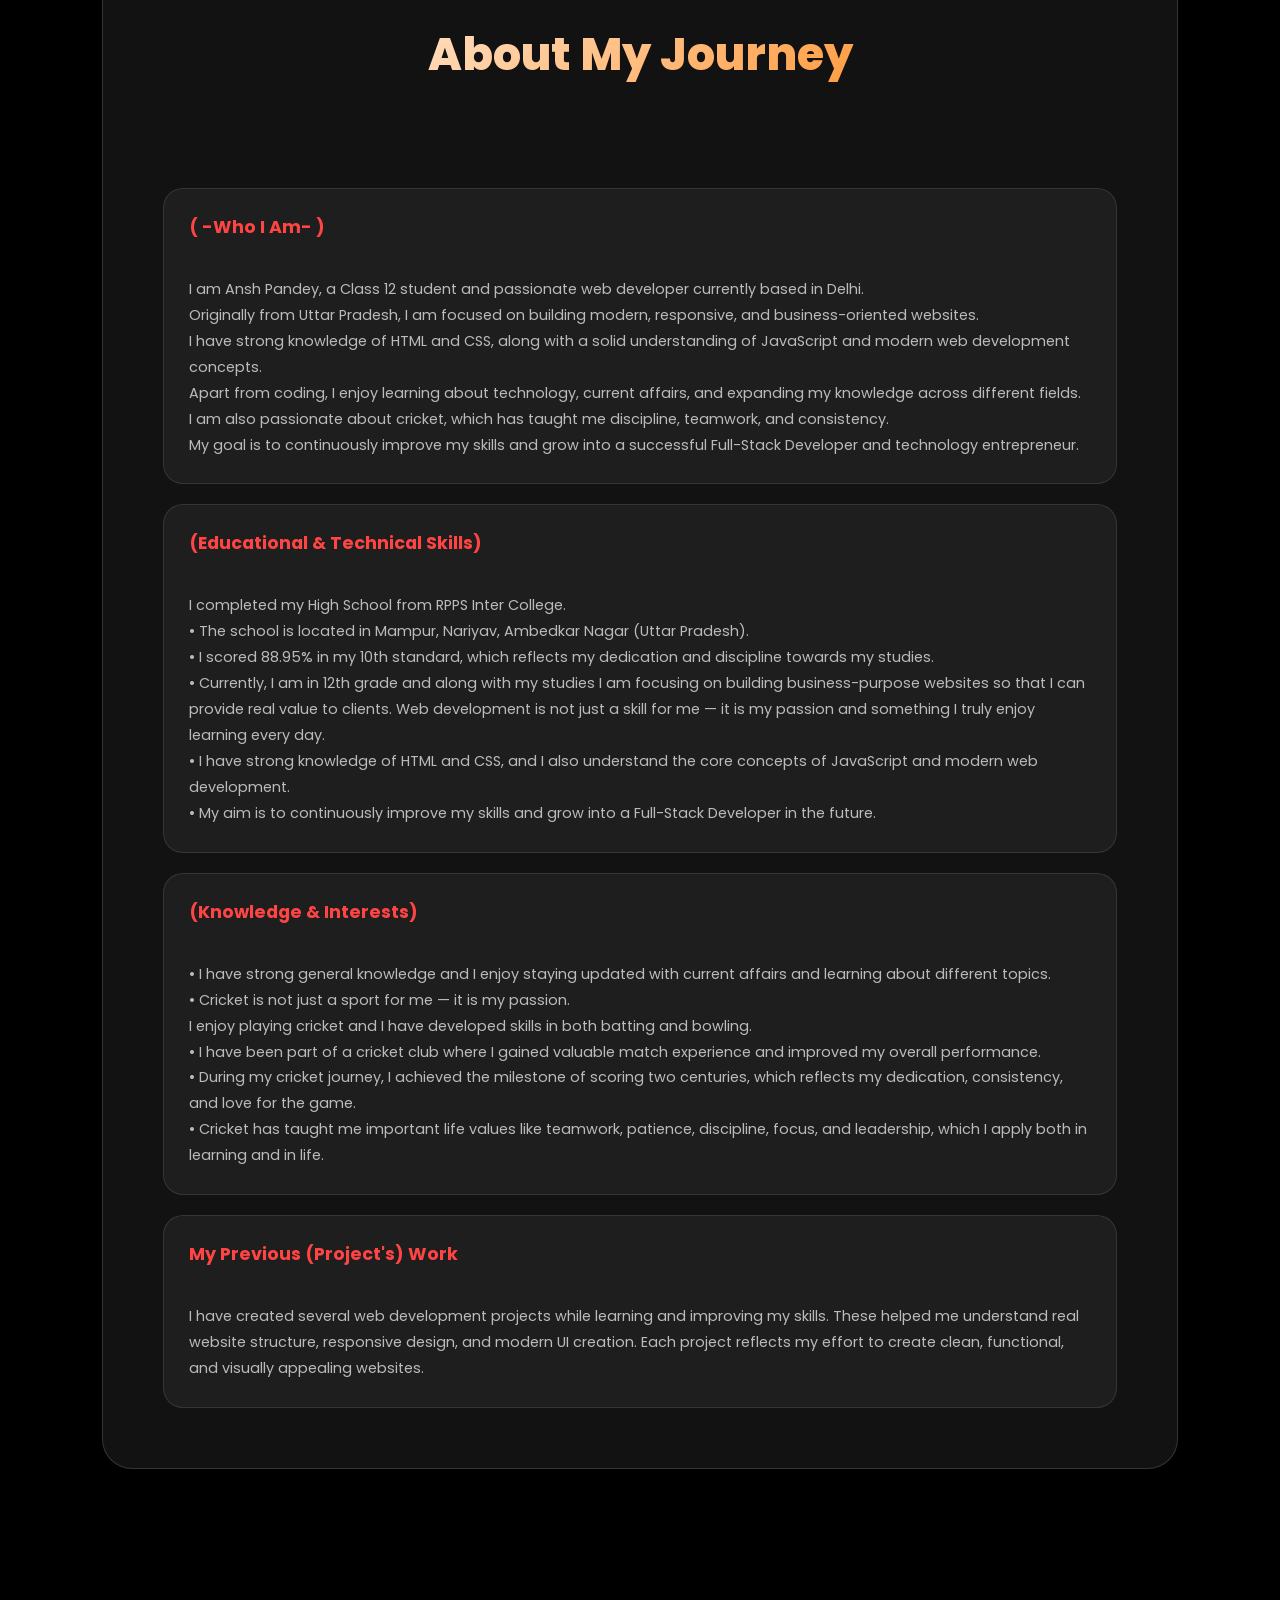
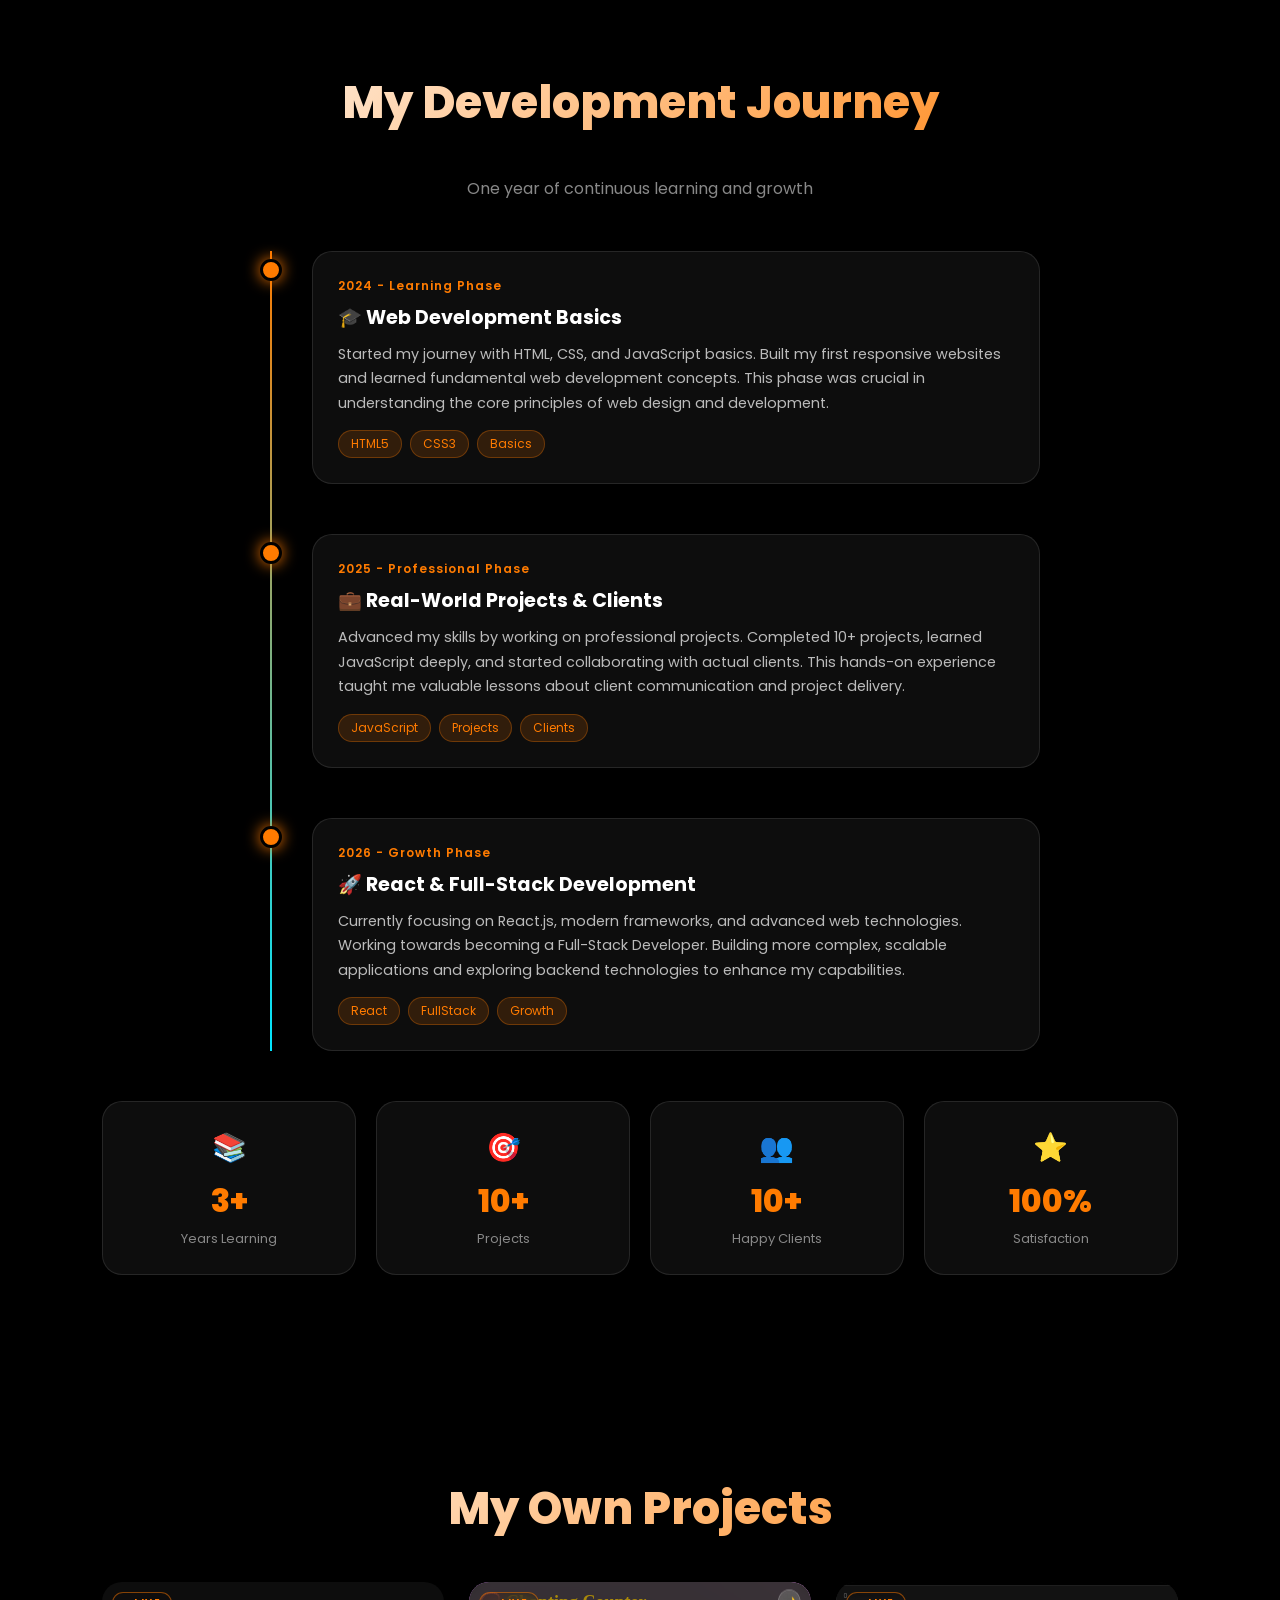
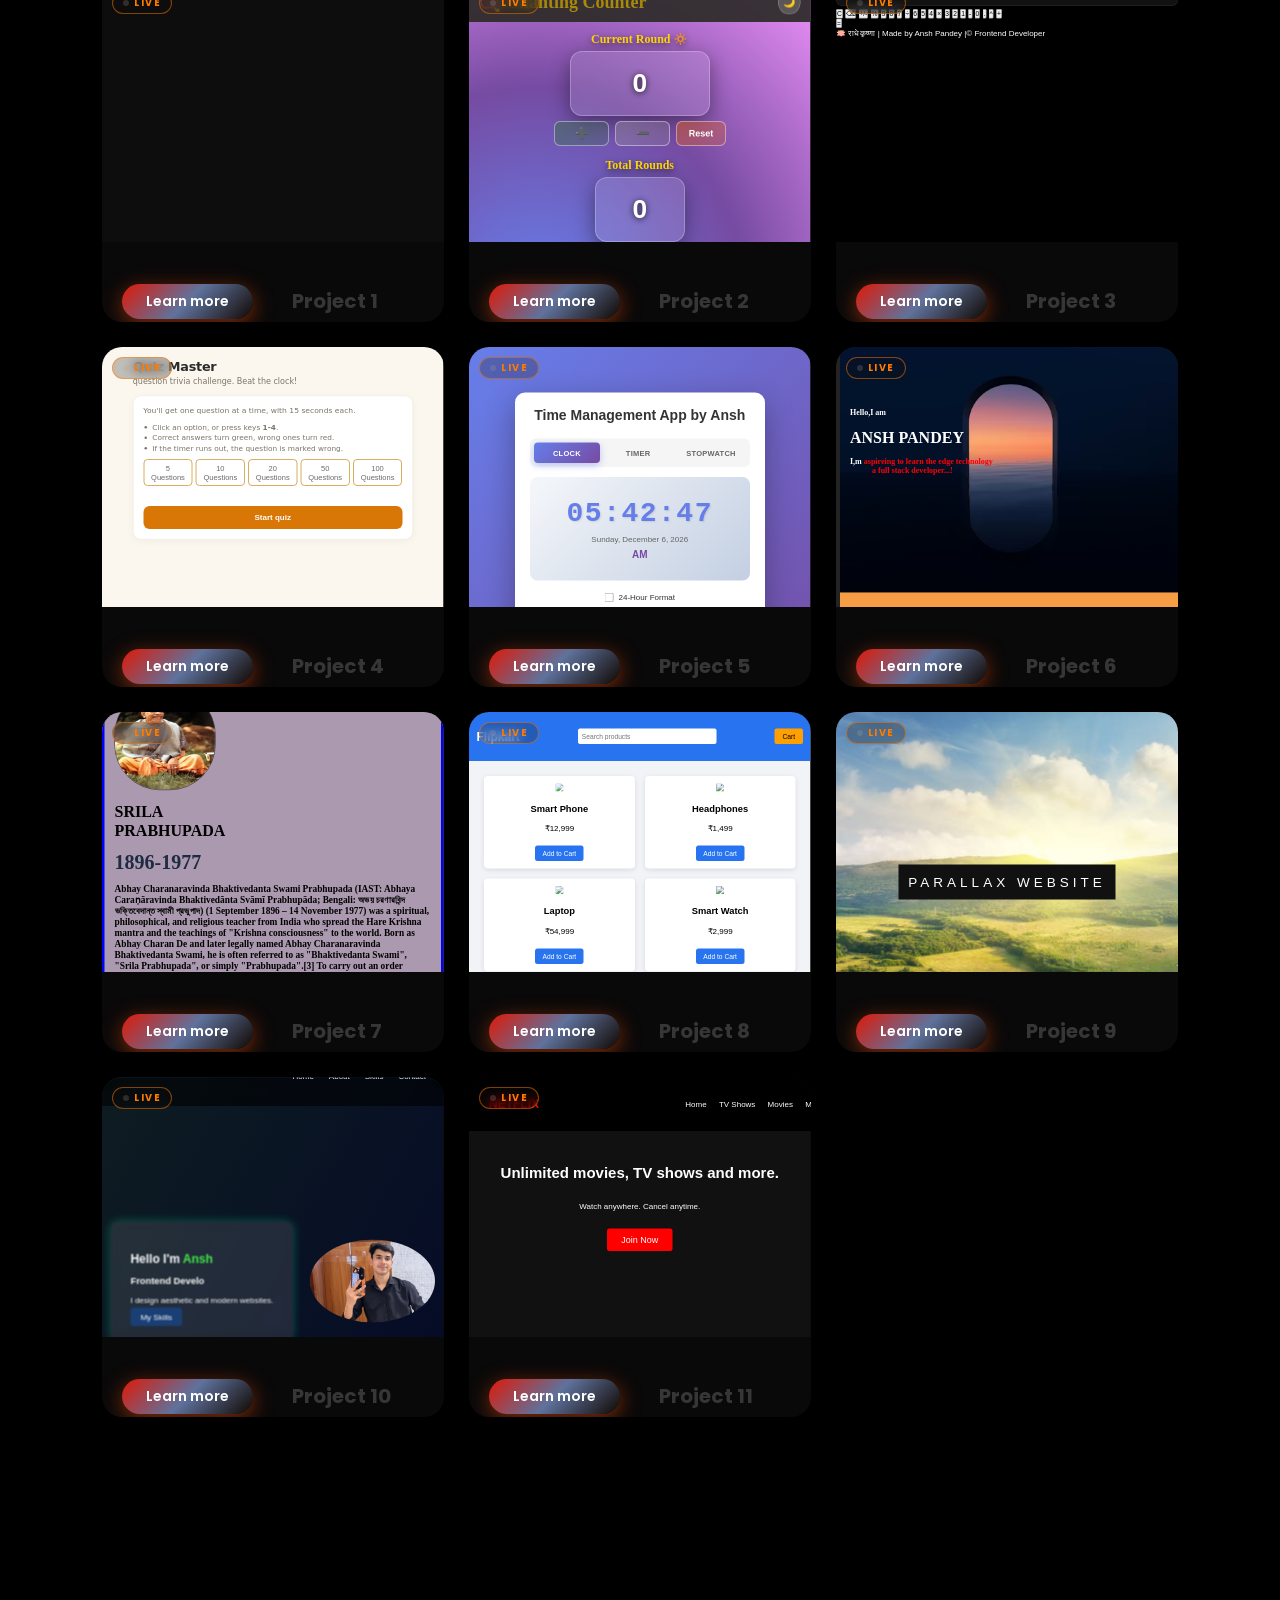
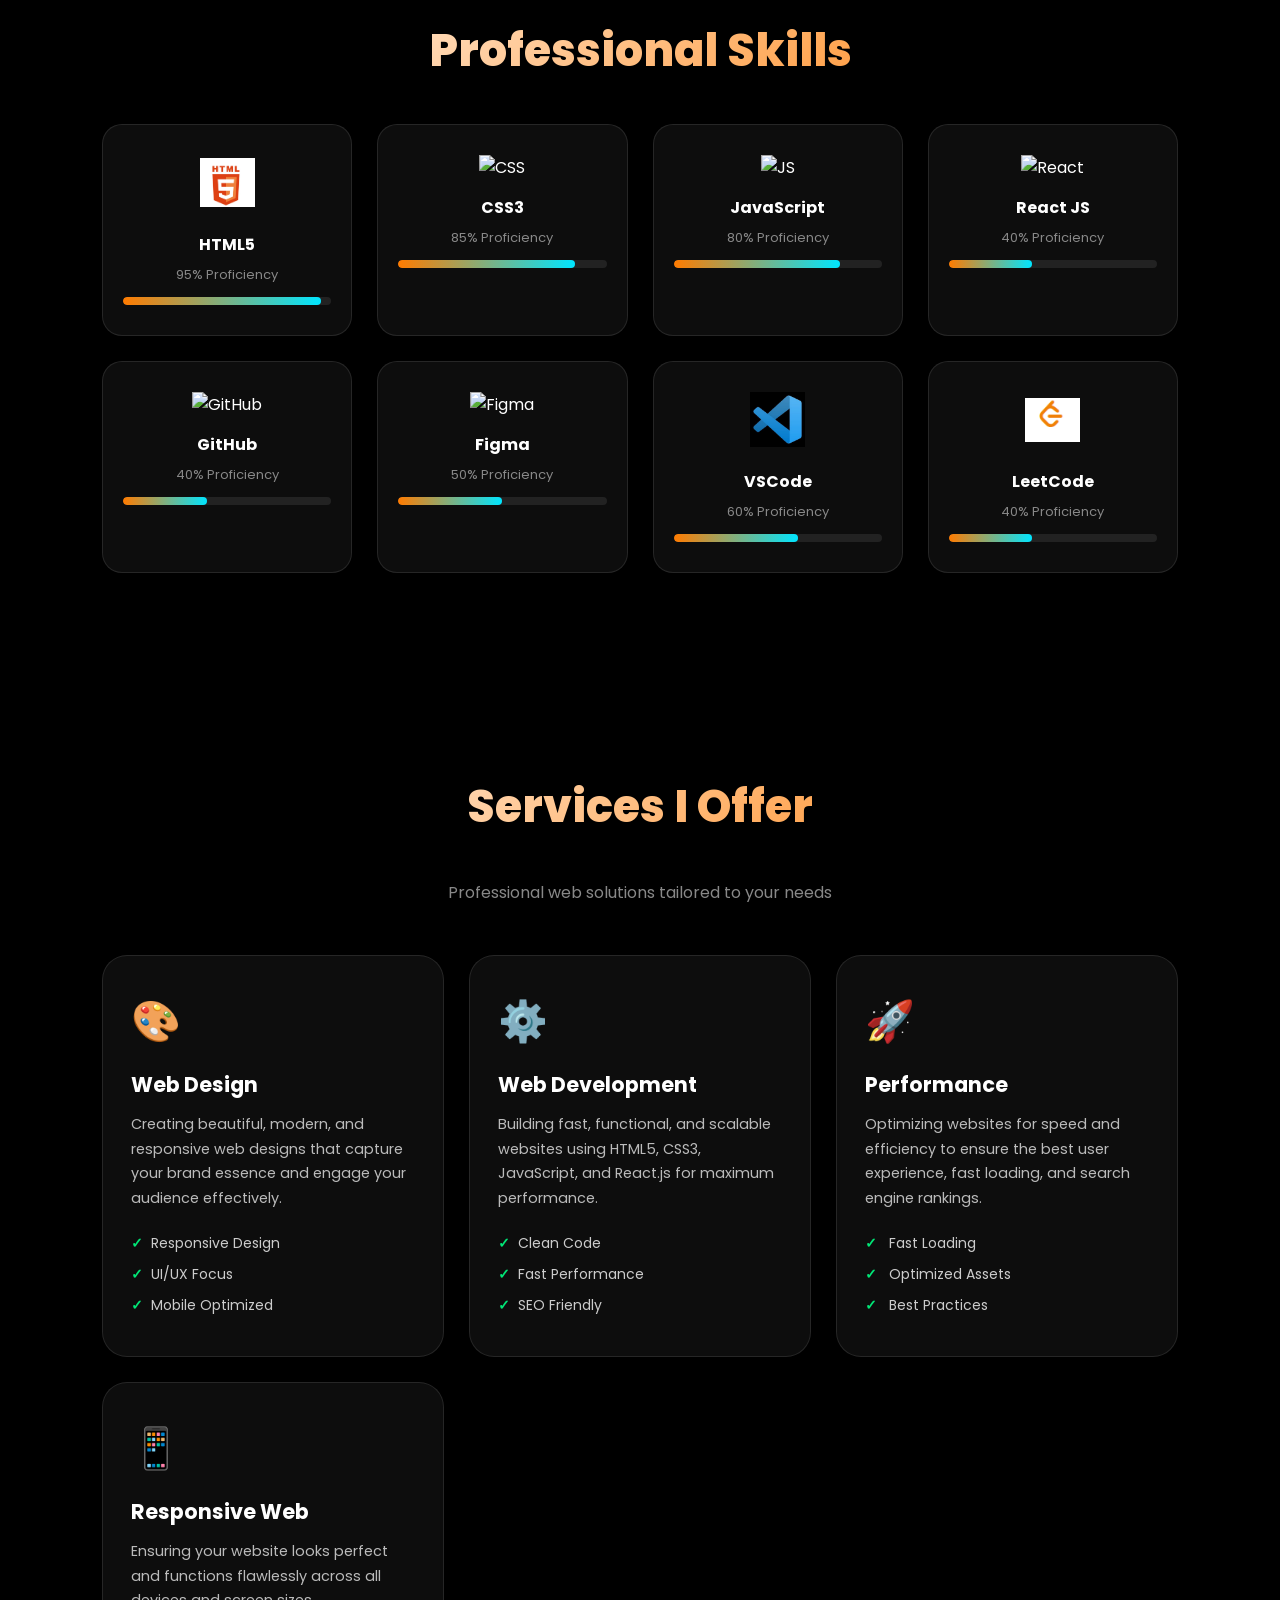
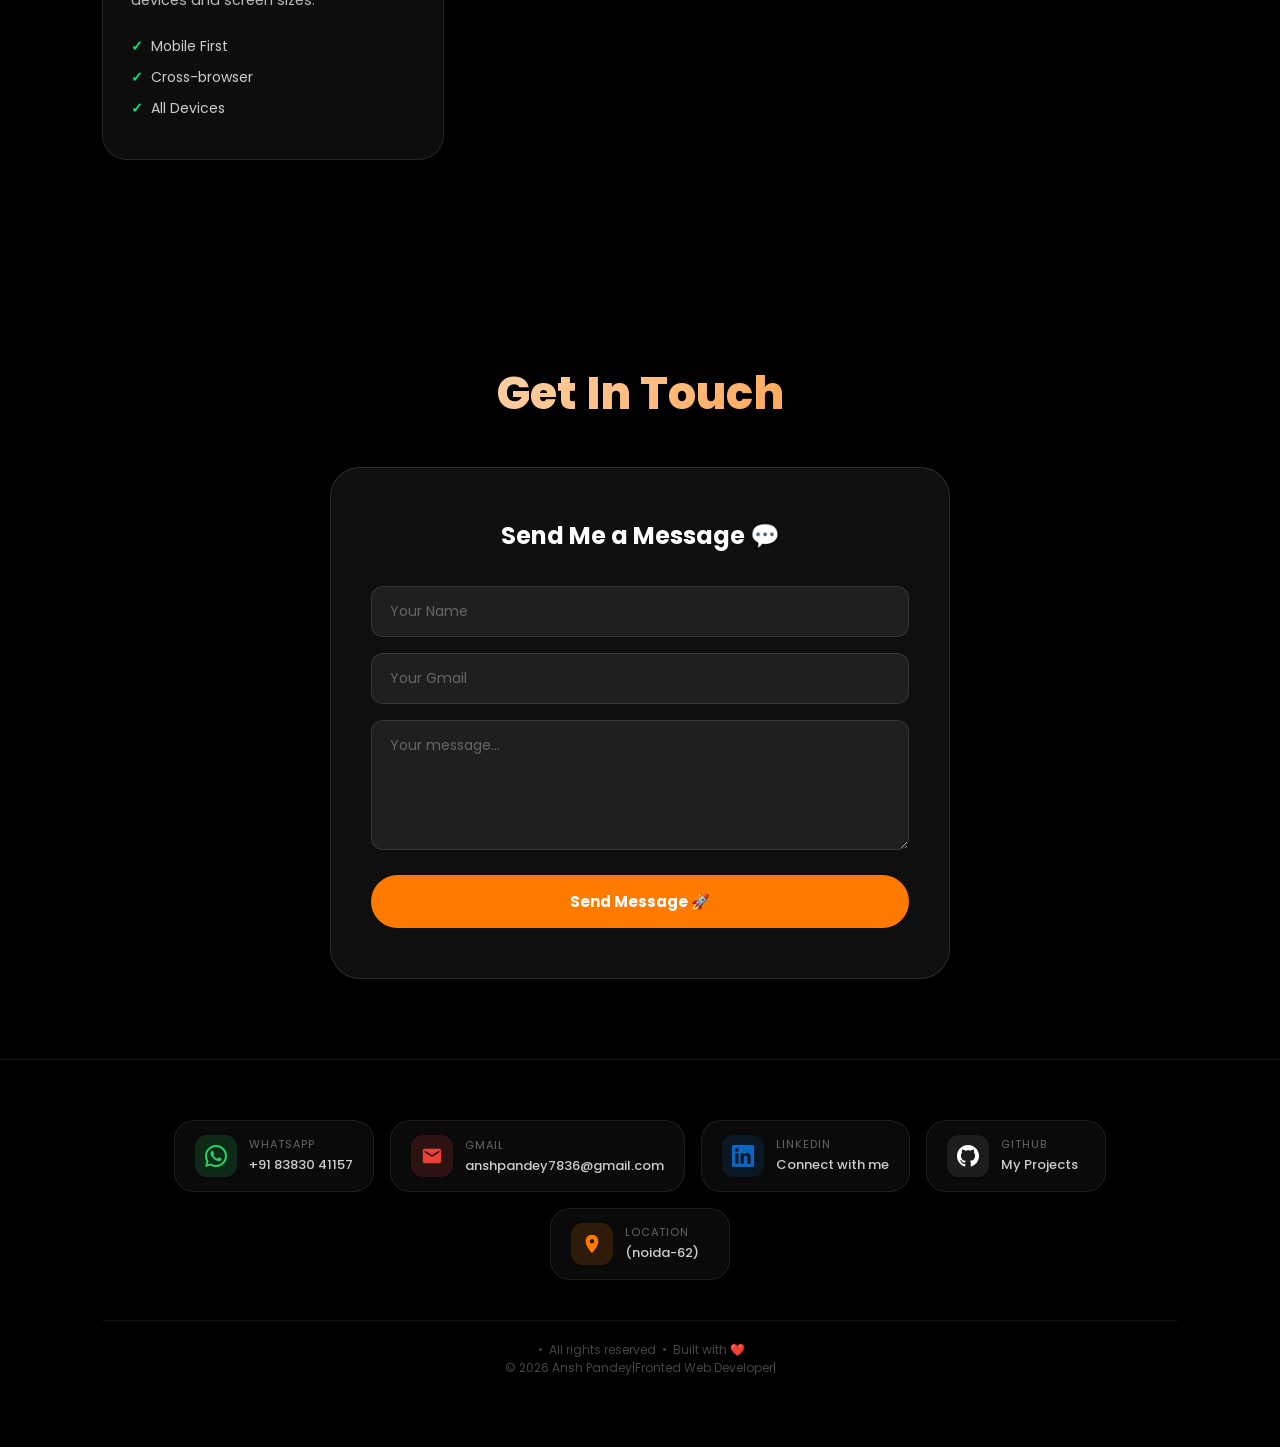
==== commit 29915852: "Update project titles in index.html" ====
--- a/index.html
+++ b/index.html
@@ -178,7 +178,17 @@
   <section id="projects" class="section reveal">
   <h2 class="sec-title">My Own Projects</h2>
   <div class="projects-grid">
-
+   <div class="project-card reveal">
+      <div class="project-iframe-wrap">
+        <iframe class="auto-scroll-frame" src="https://www.wanderlytrails.com/" loading="lazy" scrolling="no" tabindex="-1"></iframe>
+        <div class="iframe-overlay"></div>
+        <div class="live-badge"><span class="live-dot"></span> LIVE</div>
+      </div>
+      <div class="project-content">
+        <h3 class="move">Project 1</h3>
+        <a href="https://www.wanderlytrails.com/" class="cosmic-btn">Learn more</a>
+      </div>
+    </div>
     <!-- Project 1 -->
     <div class="project-card reveal">
       <div class="project-iframe-wrap">
@@ -187,7 +197,7 @@
         <div class="live-badge"><span class="live-dot"></span> LIVE</div>
       </div>
       <div class="project-content">
-        <h3 class="move">Project 1</h3>
+        <h3 class="move">Project 2</h3>
         <a href="chanting.html" class="cosmic-btn">Learn more</a>
       </div>
     </div>
@@ -198,7 +208,7 @@
         <div class="live-badge"><span class="live-dot"></span> LIVE</div>
       </div>
       <div class="project-content">
-        <h3 class="move">Project 2</h3>
+        <h3 class="move">Project 3</h3>
         <a href="calculater.html" class="cosmic-btn">Learn more</a>
       </div>
     </div>
@@ -209,7 +219,7 @@
         <div class="live-badge"><span class="live-dot"></span> LIVE</div>
       </div>
       <div class="project-content">
-        <h3 class="move">Project 3</h3>
+        <h3 class="move">Project 4</h3>
         <a href="quiz.html" class="cosmic-btn">Learn more</a>
       </div>
     </div>
@@ -220,7 +230,7 @@
         <div class="live-badge"><span class="live-dot"></span> LIVE</div>
       </div>
       <div class="project-content">
-        <h3 class="move">Project 4</h3>
+        <h3 class="move">Project 5</h3>
         <a href="clock.html" class="cosmic-btn">Learn more</a>
       </div>
     </div>
@@ -232,7 +242,7 @@
         <div class="live-badge"><span class="live-dot"></span> LIVE</div>
       </div>
       <div class="project-content">
-        <h3 class="move">Project 5</h3>
+        <h3 class="move">Project 6</h3>
         <a href="project1.html" class="cosmic-btn">Learn more</a>
       </div>
     </div>
@@ -245,7 +255,7 @@
         <div class="live-badge"><span class="live-dot"></span> LIVE</div>
       </div>
       <div class="project-content">
-        <h3 class="move">Project 6</h3>
+        <h3 class="move">Project 7</h3>
         <a href="project2.html" class="cosmic-btn">Learn more</a>
       </div>
     </div>
@@ -258,7 +268,7 @@
         <div class="live-badge"><span class="live-dot"></span> LIVE</div>
       </div>
       <div class="project-content">
-        <h3 class="move">Project 7</h3>
+        <h3 class="move">Project 8</h3>
         <a href="project3.html" class="cosmic-btn">Learn more</a>
       </div>
     </div>
@@ -271,7 +281,7 @@
         <div class="live-badge"><span class="live-dot"></span> LIVE</div>
       </div>
       <div class="project-content">
-        <h3 class="move">Project 8</h3>
+        <h3 class="move">Project 9</h3>
         <a href="project4.html" class="cosmic-btn">Learn more</a>
       </div>
     </div>
@@ -284,7 +294,7 @@
         <div class="live-badge"><span class="live-dot"></span> LIVE</div>
       </div>
       <div class="project-content">
-        <h3 class="move">Project 9</h3>
+        <h3 class="move">Project 10</h3>
         <a href="project5.html" class="cosmic-btn">Learn more</a>
       </div>
     </div>
@@ -297,7 +307,7 @@
         <div class="live-badge"><span class="live-dot"></span> LIVE</div>
       </div>
       <div class="project-content">
-        <h3 class="move">Project 10</h3>
+        <h3 class="move">Project 11</h3>
         <a href="project6.html" class="cosmic-btn">Learn more</a>
       </div>
     </div>
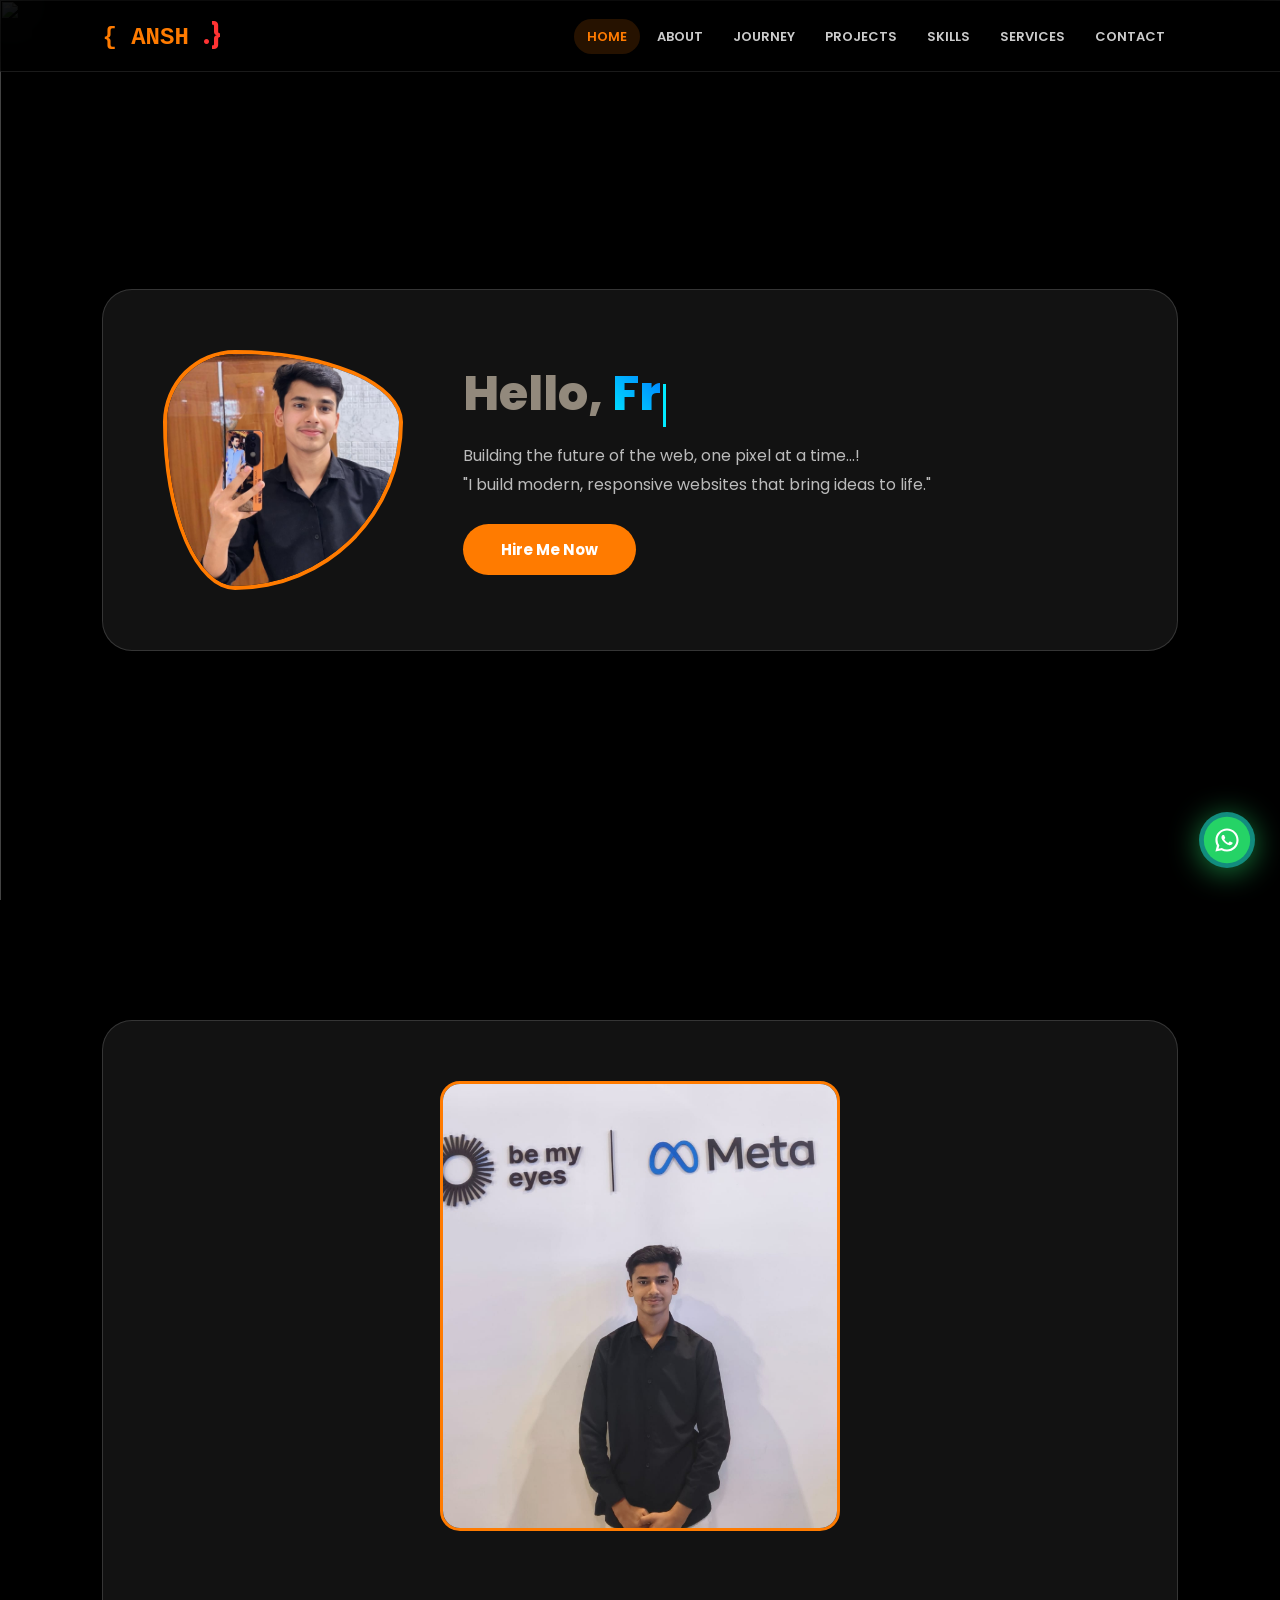
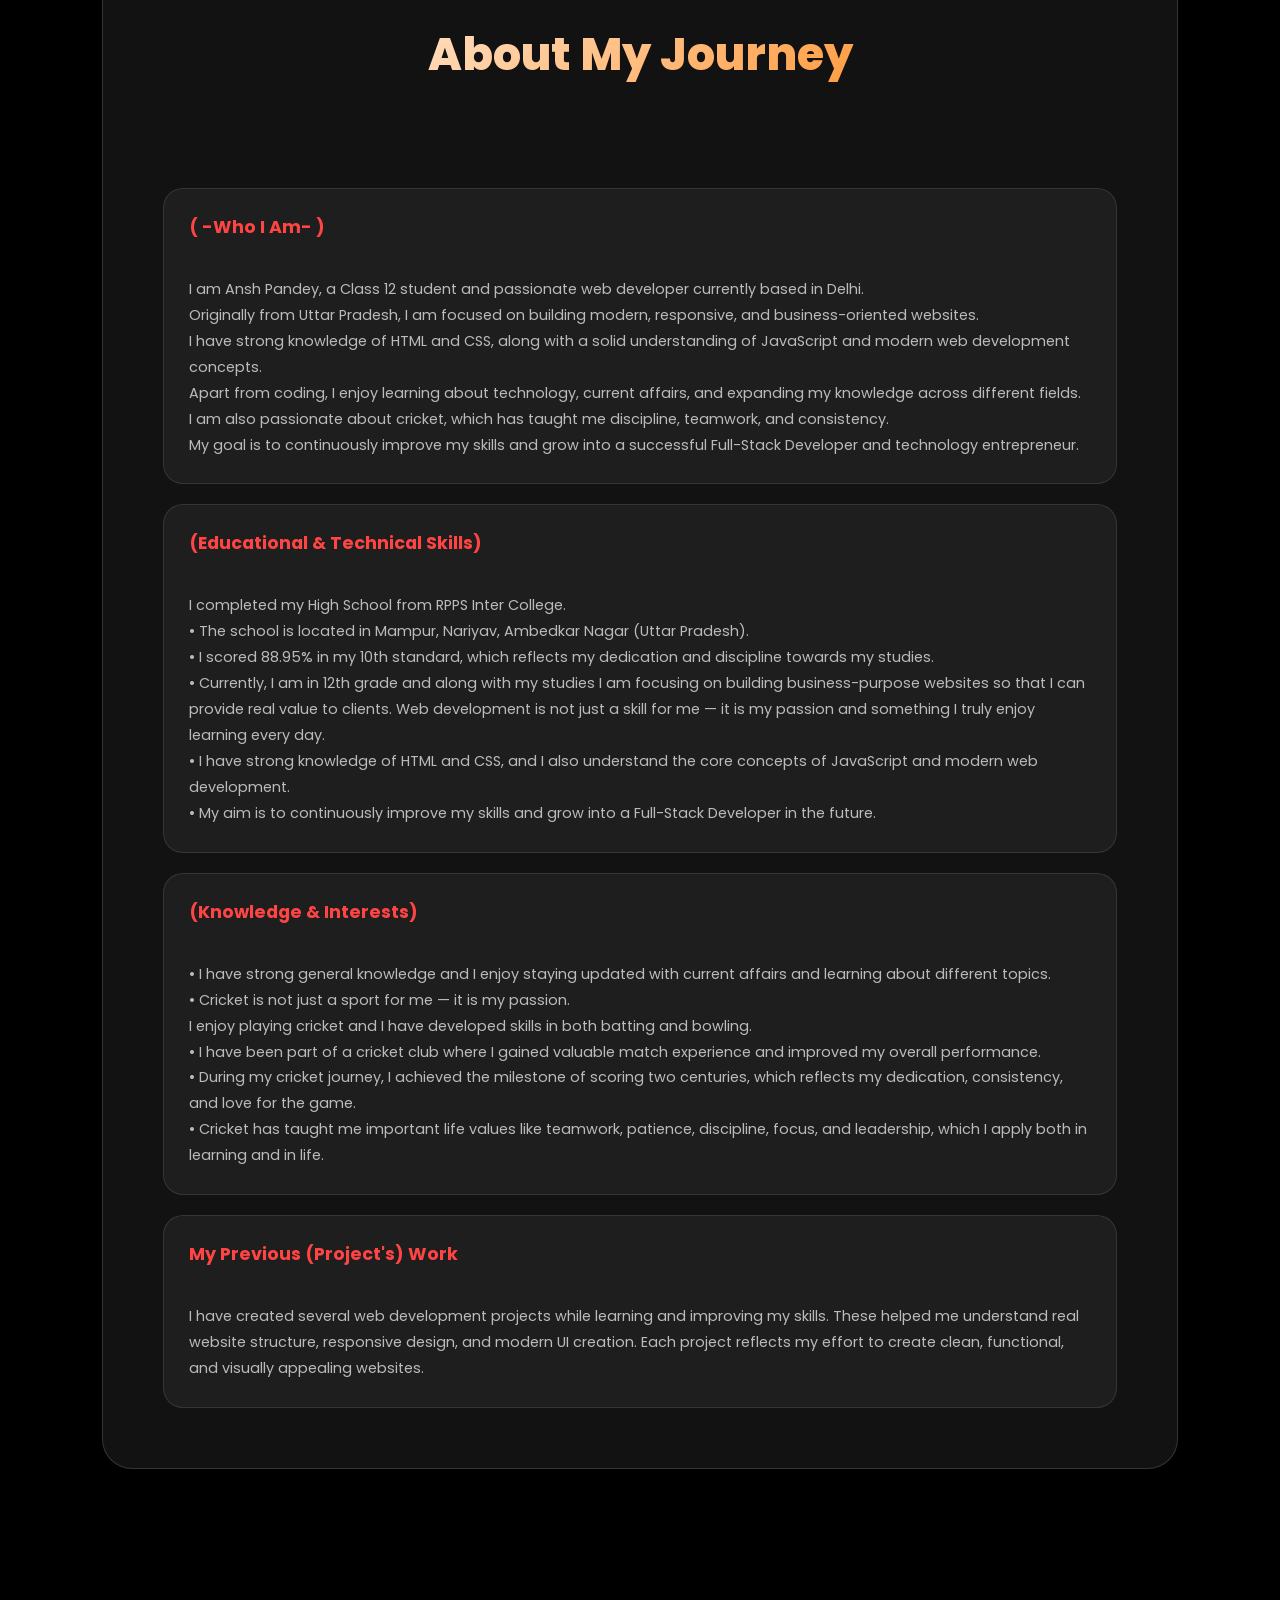
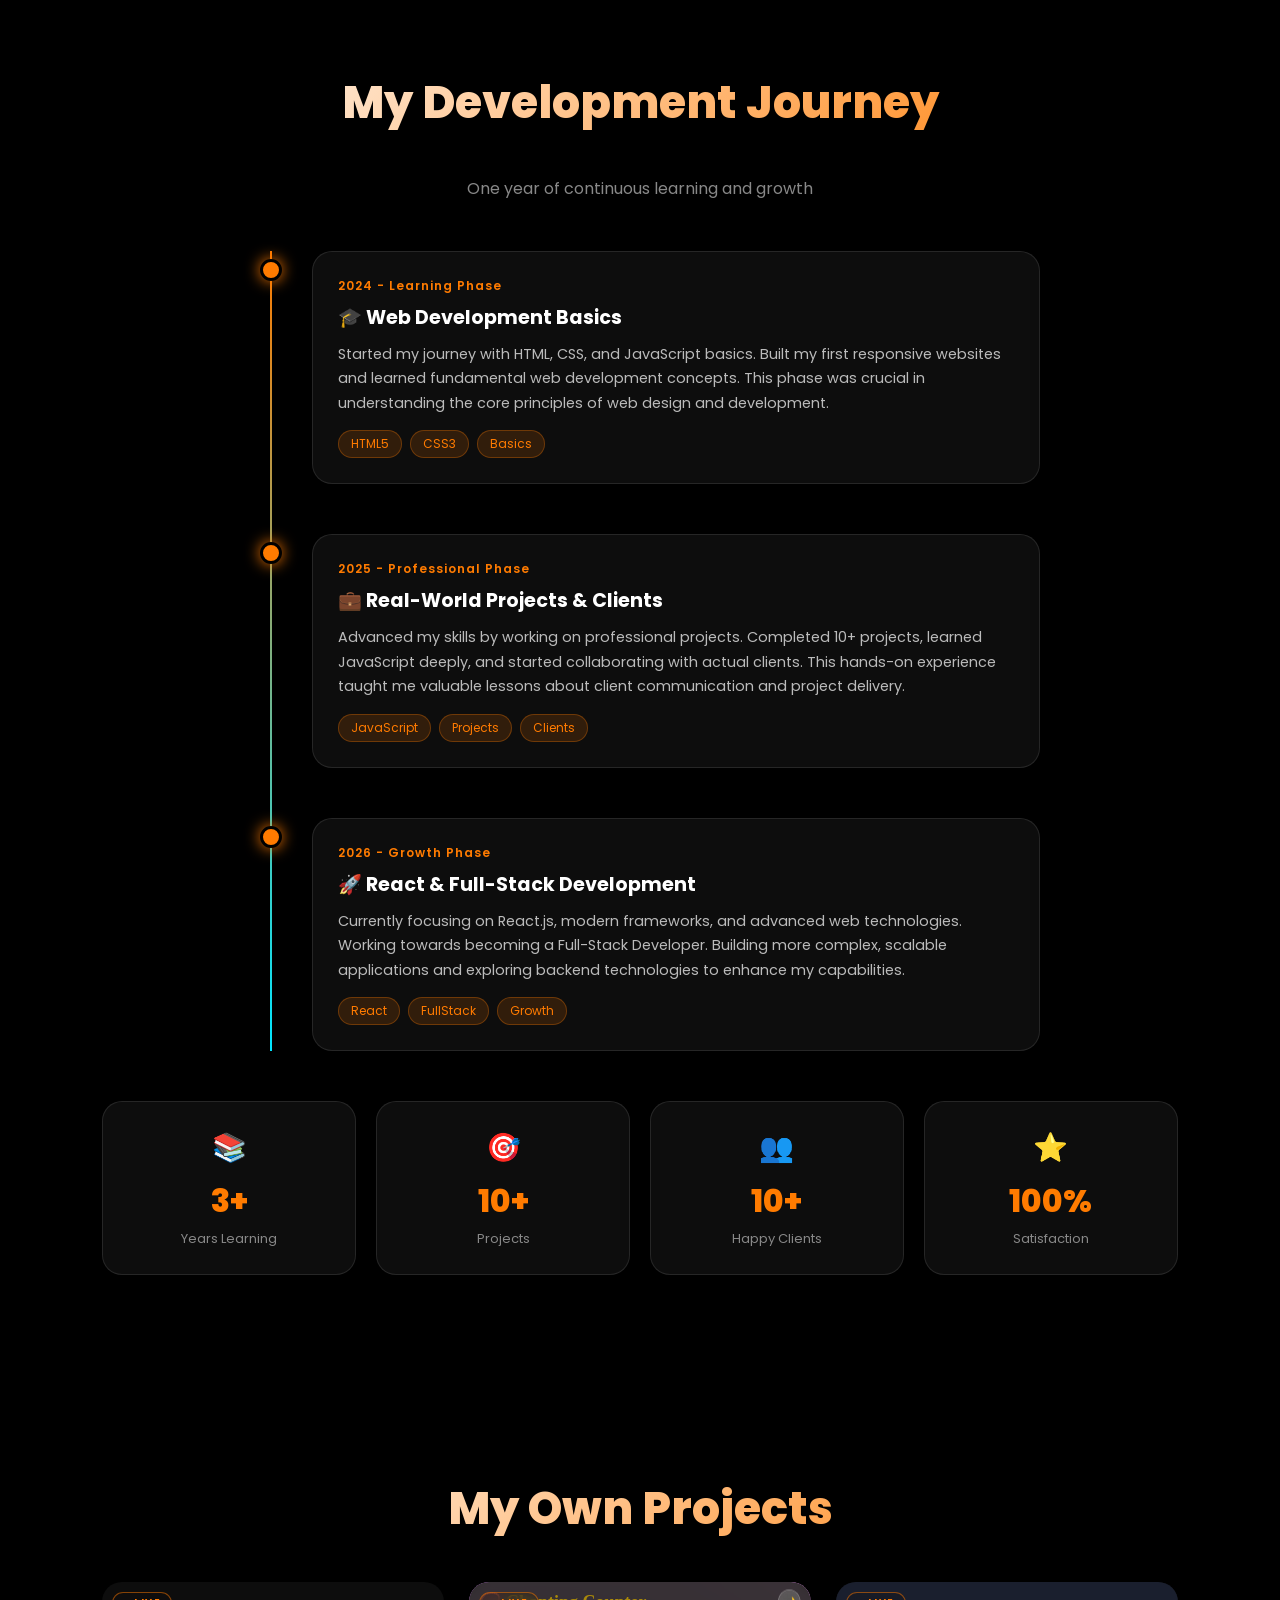
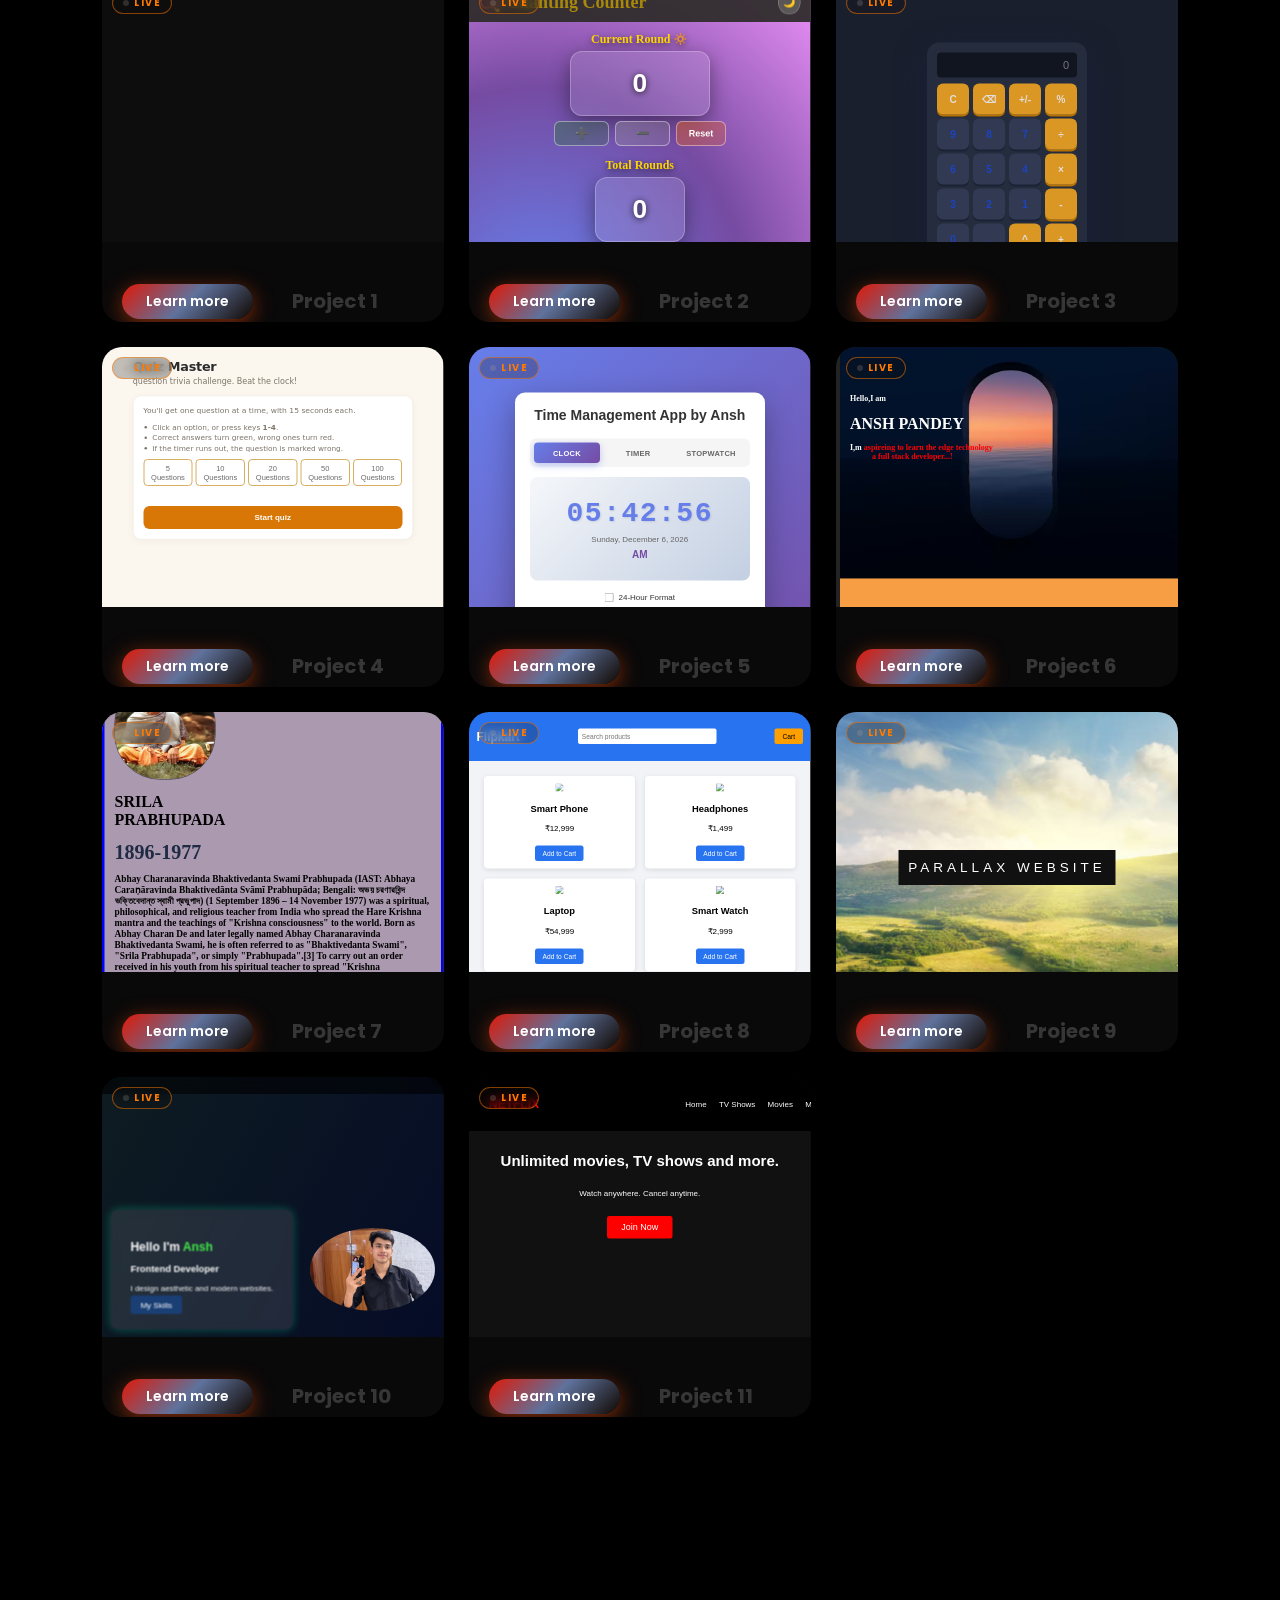
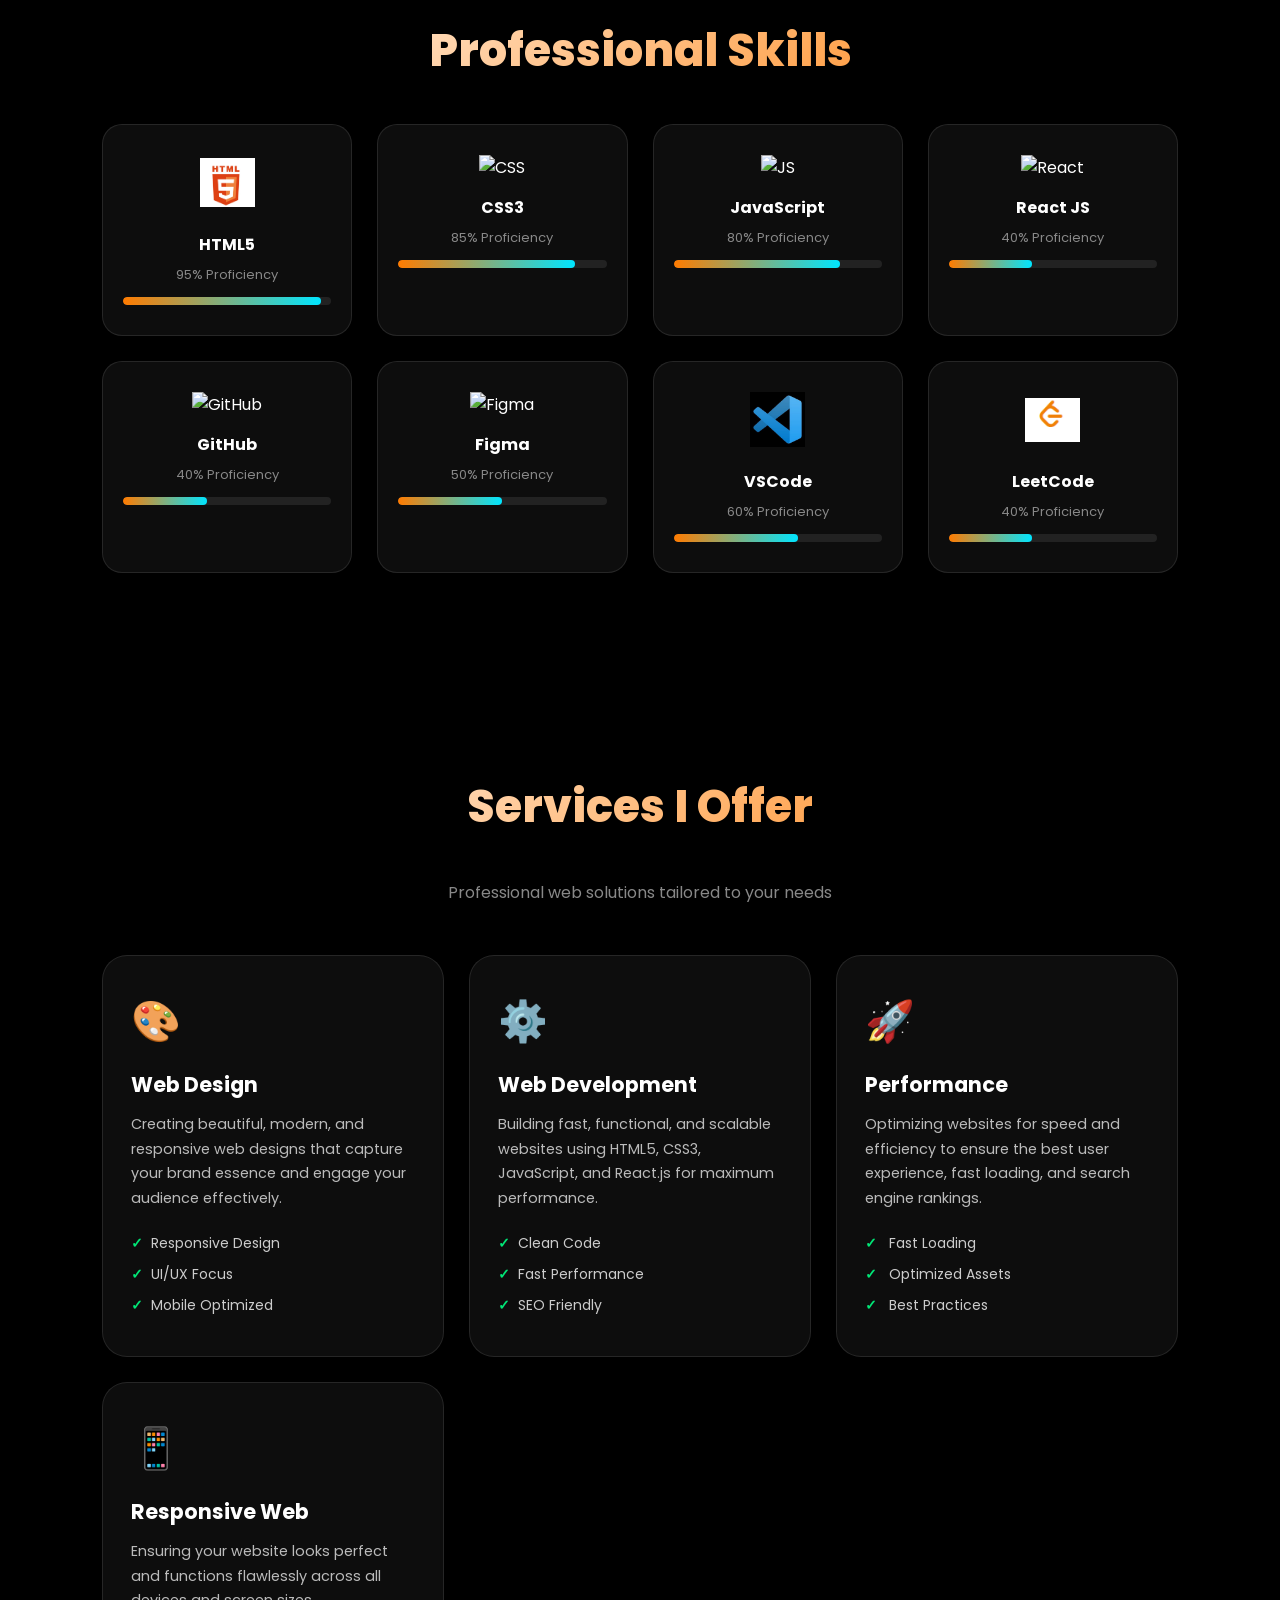
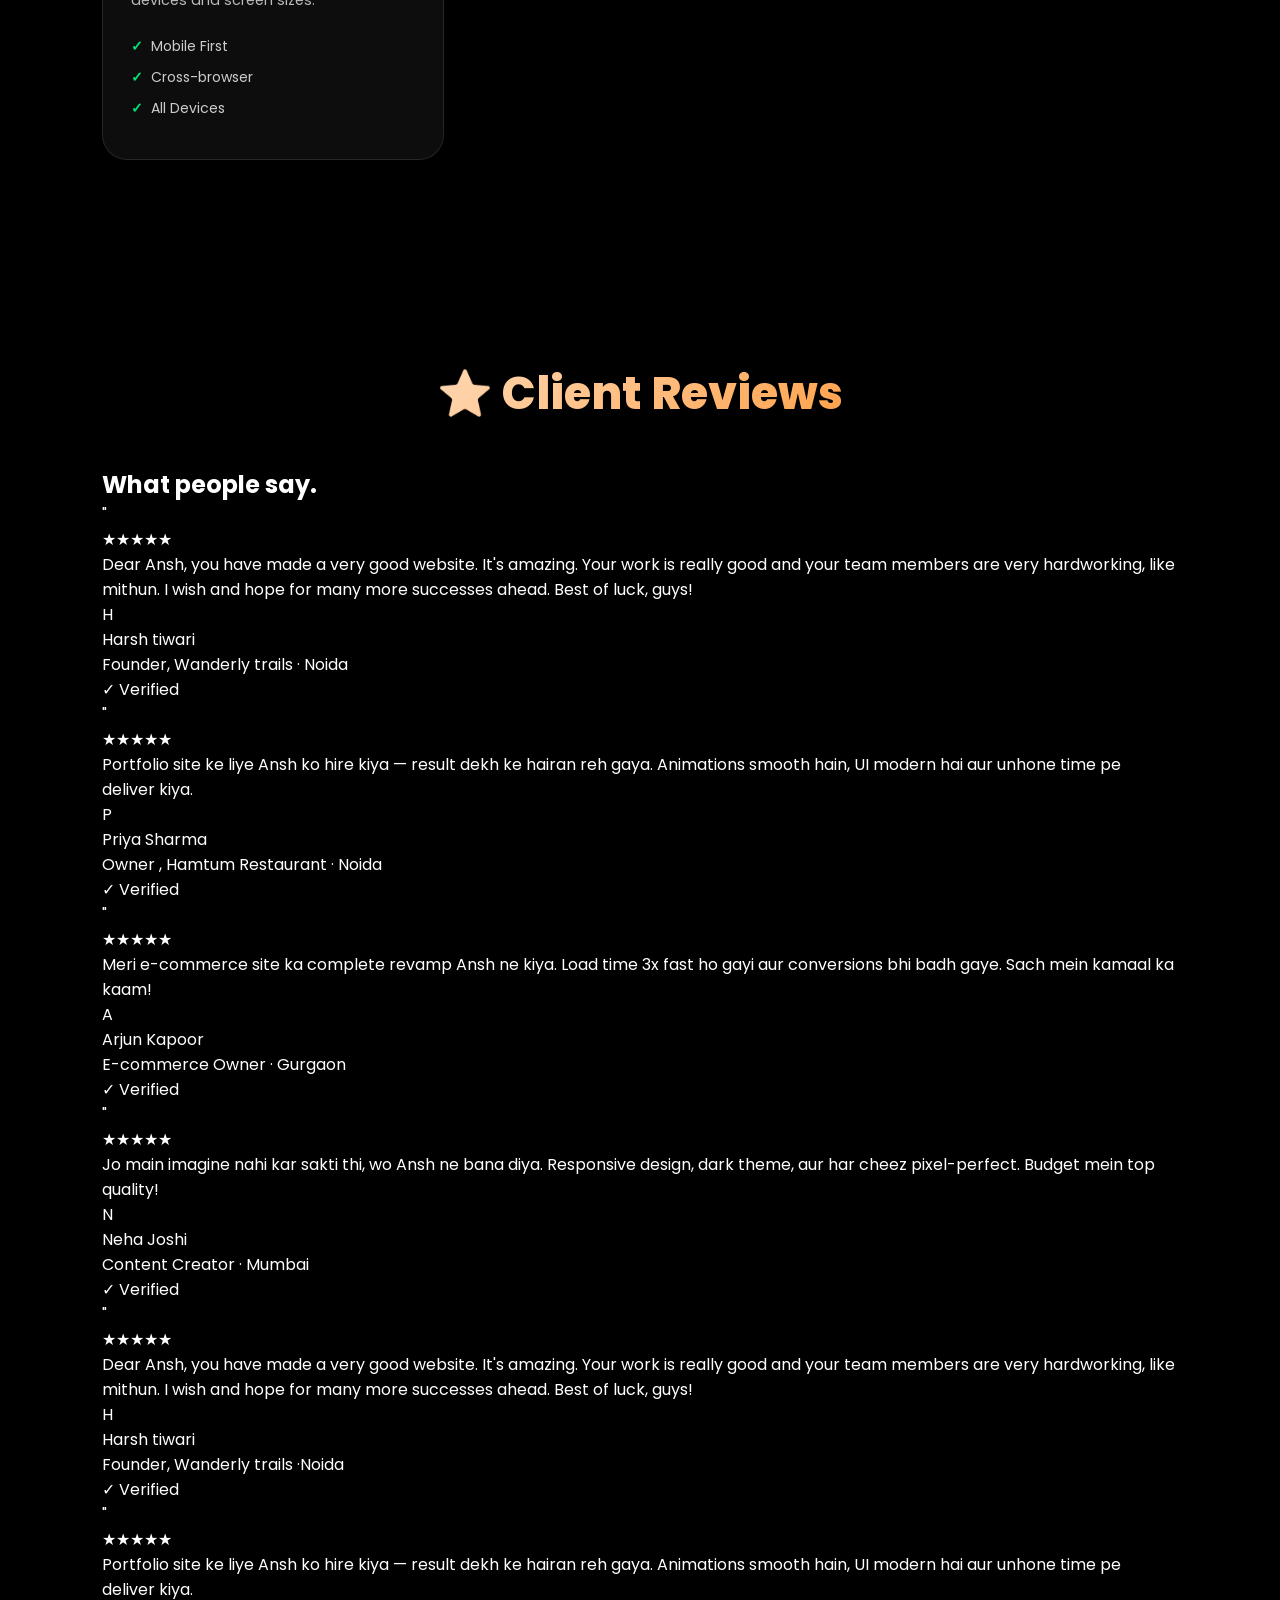
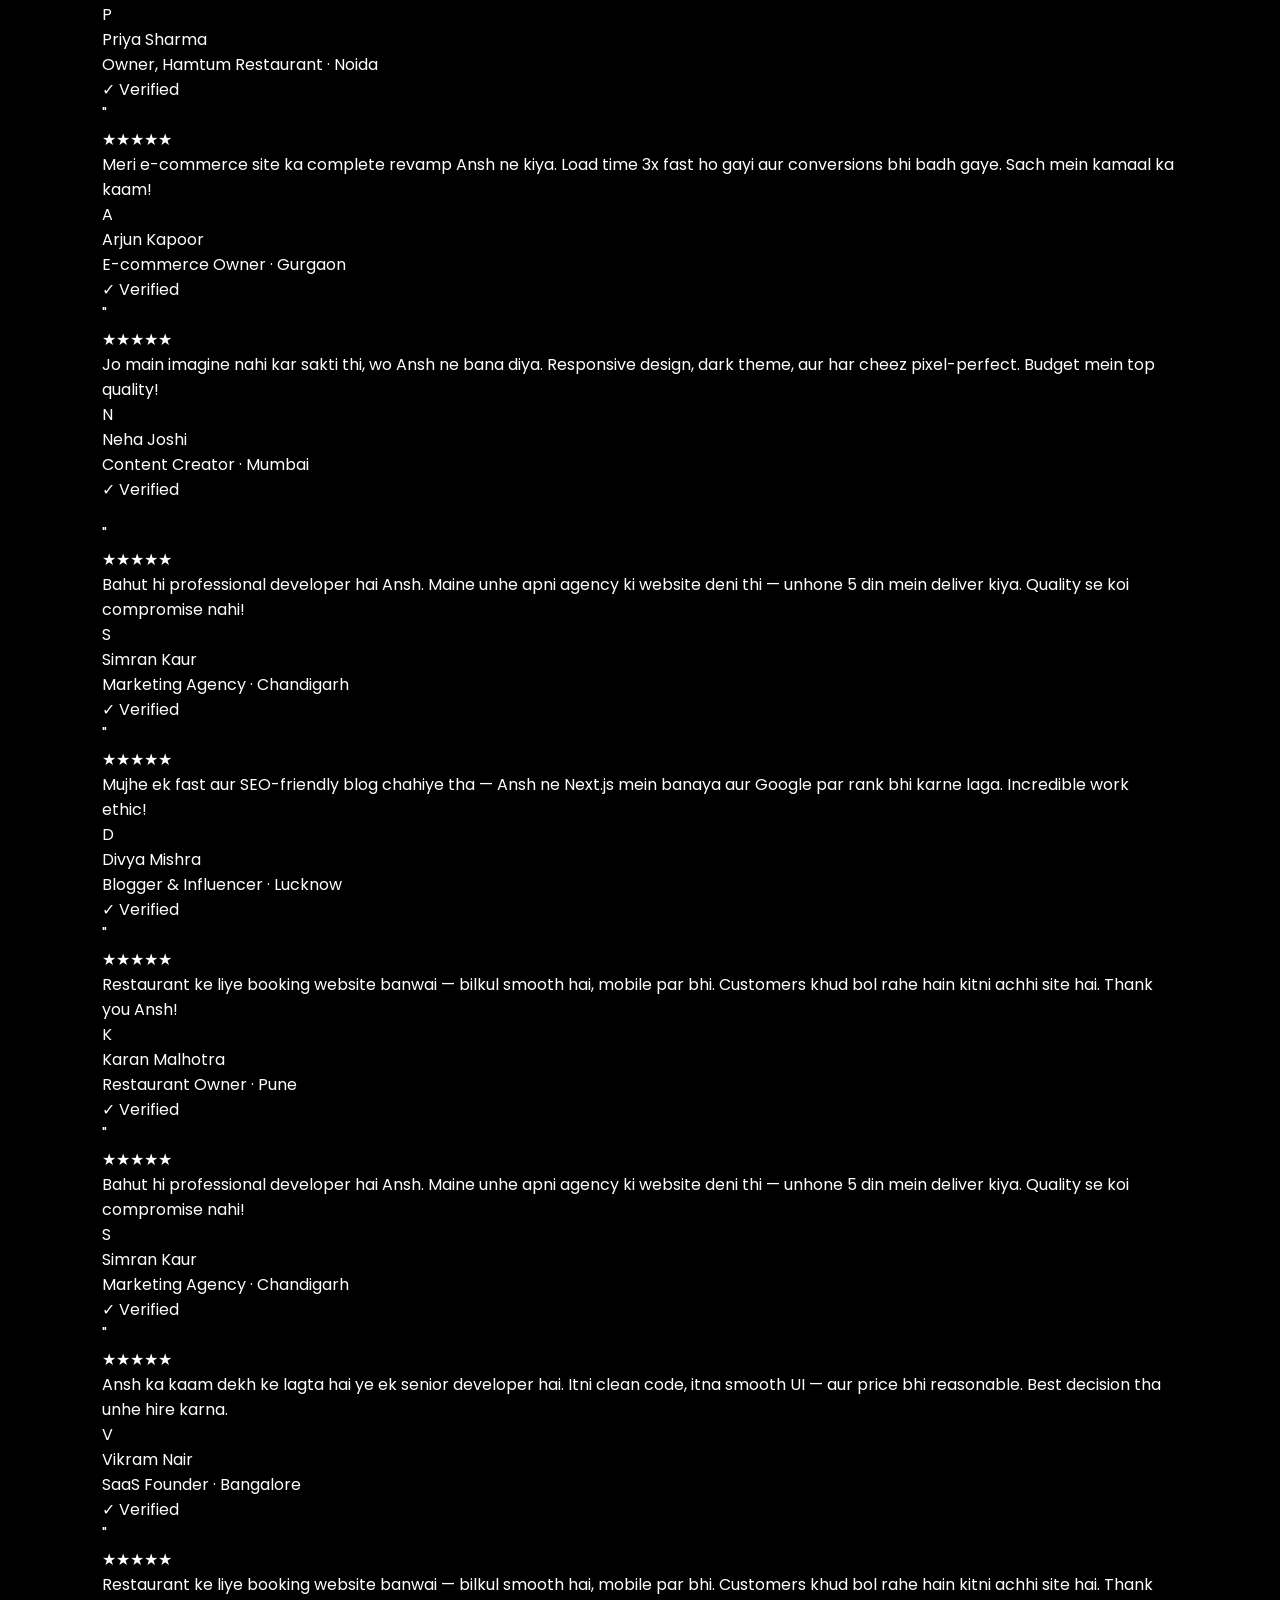
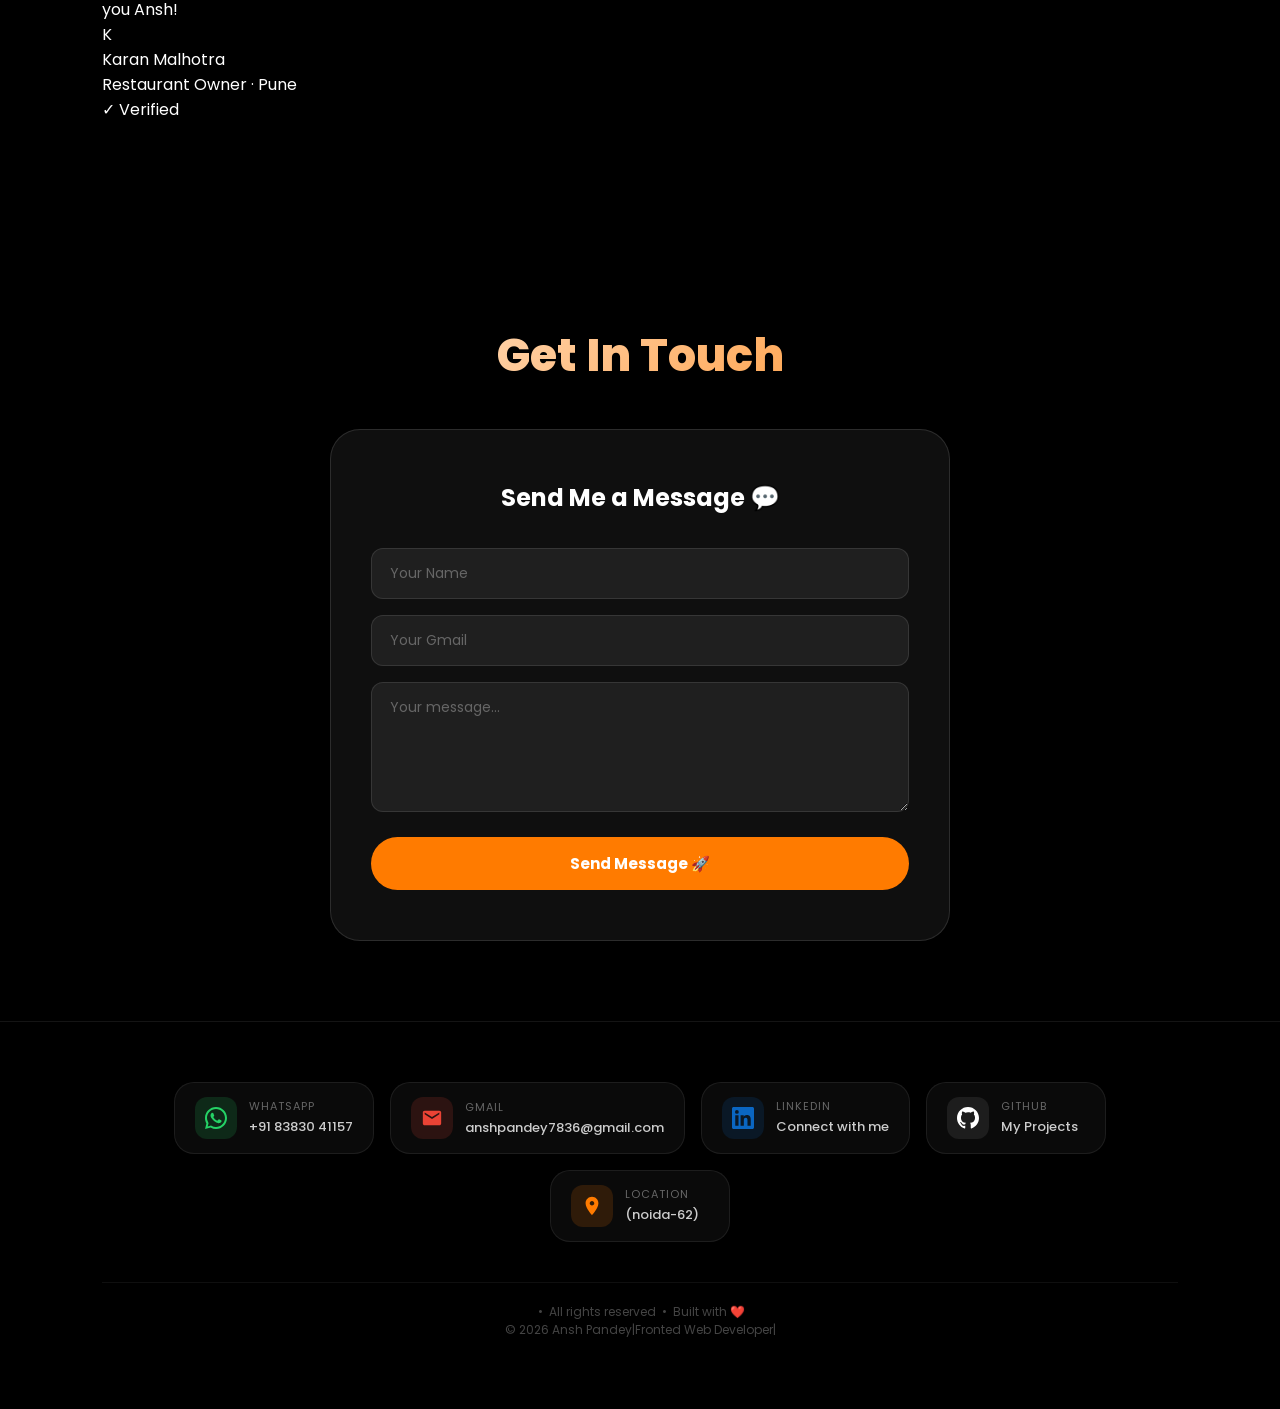
==== commit 6e358628: "Implement testimonials section with client feedback Added testimonials section with client reviews a" ====
--- a/index.html
+++ b/index.html
@@ -344,7 +344,244 @@
       <div class="service-card reveal"><div class="service-icon">📱</div><h3 class="service-title">Responsive Web</h3><p class="service-description">Ensuring your website looks perfect and functions flawlessly across all devices and screen sizes.</p><ul class="service-list"><li><span class="check-mark">✓</span>Mobile First</li><li><span class="check-mark">✓</span>Cross-browser</li><li><span class="check-mark">✓</span>All Devices</li></ul></div>
     </div>
   </section>
-
+<section id="testimonials" class="section reveal">
+    <h2 class="section-heading">⭐ Client Reviews</h2>
+
+  <h2 class="section-title">What people <span>say.</span></h2>
+
+  <!-- ROW 1 — left to right -->
+  <div class="marquee-wrapper">
+    <div class="marquee-track">
+
+      <!-- duplicate set for seamless loop -->
+      <!-- SET A -->
+      <div class="t-card">
+        <div class="quote-icon">"</div>
+        <div class="stars"><span>★</span><span>★</span><span>★</span><span>★</span><span>★</span></div>
+        <p class="t-text"></p>
+        <div class="t-divider">Dear Ansh, you have made a very good website. It's amazing. Your work is really good and your team members are very hardworking, like mithun. I wish and hope for many more successes ahead. Best of luck, guys!</div>
+        <div class="t-client">
+          <div class="t-avatar av-orange"><span>H</span></div>
+          <div>
+            <div class="t-name">Harsh tiwari</div>
+            <div class="t-role">Founder, Wanderly trails · Noida</div>
+          </div>
+          <div class="t-badge">✓ Verified</div>
+        </div>
+      </div>
+
+      <div class="t-card">
+        <div class="quote-icon">"</div>
+        <div class="stars"><span>★</span><span>★</span><span>★</span><span>★</span><span>★</span></div>
+        <p class="t-text">Portfolio site ke liye Ansh ko hire kiya — result dekh ke hairan reh gaya. Animations smooth hain, UI modern hai aur unhone time pe deliver kiya.</p>
+        <div class="t-divider"></div>
+        <div class="t-client">
+          <div class="t-avatar av-blue"><span>P</span></div>
+          <div>
+            <div class="t-name">Priya Sharma</div>
+            <div class="t-role">Owner , Hamtum Restaurant · Noida</div>
+          </div>
+          <div class="t-badge">✓ Verified</div>
+        </div>
+      </div>
+
+      <div class="t-card">
+        <div class="quote-icon">"</div>
+        <div class="stars"><span>★</span><span>★</span><span>★</span><span>★</span><span>★</span></div>
+        <p class="t-text">Meri e-commerce site ka complete revamp Ansh ne kiya. Load time 3x fast ho gayi aur conversions bhi badh gaye. Sach mein kamaal ka kaam!</p>
+        <div class="t-divider"></div>
+        <div class="t-client">
+          <div class="t-avatar av-green"><span>A</span></div>
+          <div>
+            <div class="t-name">Arjun Kapoor</div>
+            <div class="t-role">E-commerce Owner · Gurgaon</div>
+          </div>
+          <div class="t-badge">✓ Verified</div>
+        </div>
+      </div>
+
+      <div class="t-card">
+        <div class="quote-icon">"</div>
+        <div class="stars"><span>★</span><span>★</span><span>★</span><span>★</span><span>★</span></div>
+        <p class="t-text">Jo main imagine nahi kar sakti thi, wo Ansh ne bana diya. Responsive design, dark theme, aur har cheez pixel-perfect. Budget mein top quality!</p>
+        <div class="t-divider"></div>
+        <div class="t-client">
+          <div class="t-avatar av-purple"><span>N</span></div>
+          <div>
+            <div class="t-name">Neha Joshi</div>
+            <div class="t-role">Content Creator · Mumbai</div>
+          </div>
+          <div class="t-badge">✓ Verified</div>
+        </div>
+      </div>
+
+      <!-- SET B (duplicate for infinite scroll) -->
+      <div class="t-card">
+        <div class="quote-icon">"</div>
+        <div class="stars"><span>★</span><span>★</span><span>★</span><span>★</span><span>★</span></div>
+        <p class="t-text">Dear Ansh, you have made a very good website. It's amazing. Your work is really good and your team members are very hardworking, like mithun. I wish and hope for many more successes ahead. Best of luck, guys!</p>
+        <div class="t-divider"></div>
+        <div class="t-client">
+          <div class="t-avatar av-orange"><span>H</span></div>
+          <div>
+            <div class="t-name">Harsh tiwari</div>
+            <div class="t-role">Founder, Wanderly trails ·Noida</div>
+          </div>
+          <div class="t-badge">✓ Verified</div>
+        </div>
+      </div>
+
+      <div class="t-card">
+        <div class="quote-icon">"</div>
+        <div class="stars"><span>★</span><span>★</span><span>★</span><span>★</span><span>★</span></div>
+        <p class="t-text">Portfolio site ke liye Ansh ko hire kiya — result dekh ke hairan reh gaya. Animations smooth hain, UI modern hai aur unhone time pe deliver kiya.</p>
+        <div class="t-divider"></div>
+        <div class="t-client">
+          <div class="t-avatar av-blue"><span>P</span></div>
+          <div>
+            <div class="t-name">Priya Sharma</div>
+            <div class="t-role">Owner, Hamtum Restaurant · Noida</div>
+          </div>
+          <div class="t-badge">✓ Verified</div>
+        </div>
+      </div>
+
+      <div class="t-card">
+        <div class="quote-icon">"</div>
+        <div class="stars"><span>★</span><span>★</span><span>★</span><span>★</span><span>★</span></div>
+        <p class="t-text">Meri e-commerce site ka complete revamp Ansh ne kiya. Load time 3x fast ho gayi aur conversions bhi badh gaye. Sach mein kamaal ka kaam!</p>
+        <div class="t-divider"></div>
+        <div class="t-client">
+          <div class="t-avatar av-green"><span>A</span></div>
+          <div>
+            <div class="t-name">Arjun Kapoor</div>
+            <div class="t-role">E-commerce Owner · Gurgaon</div>
+          </div>
+          <div class="t-badge">✓ Verified</div>
+        </div>
+      </div>
+
+      <div class="t-card">
+        <div class="quote-icon">"</div>
+        <div class="stars"><span>★</span><span>★</span><span>★</span><span>★</span><span>★</span></div>
+        <p class="t-text">Jo main imagine nahi kar sakti thi, wo Ansh ne bana diya. Responsive design, dark theme, aur har cheez pixel-perfect. Budget mein top quality!</p>
+        <div class="t-divider"></div>
+        <div class="t-client">
+          <div class="t-avatar av-purple"><span>N</span></div>
+          <div>
+            <div class="t-name">Neha Joshi</div>
+            <div class="t-role">Content Creator · Mumbai</div>
+          </div>
+          <div class="t-badge">✓ Verified</div>
+        </div>
+      </div>
+
+    </div>
+  </div>
+
+  <!-- ROW 2 — right to left -->
+  <div class="marquee-wrapper" style="margin-top:20px">
+    <div class="marquee-track marquee-track-reverse">
+
+      <!-- SET A -->
+      <div class="t-card">
+        <div class="quote-icon">"</div>
+        <div class="stars"><span>★</span><span>★</span><span>★</span><span>★</span><span>★</span></div>
+        <p class="t-text">Bahut hi professional developer hai Ansh. Maine unhe apni agency ki website deni thi — unhone 5 din mein deliver kiya. Quality se koi compromise nahi!</p>
+        <div class="t-divider"></div>
+        <div class="t-client">
+          <div class="t-avatar av-pink"><span>S</span></div>
+          <div>
+            <div class="t-name">Simran Kaur</div>
+            <div class="t-role">Marketing Agency · Chandigarh</div>
+          </div>
+          <div class="t-badge">✓ Verified</div>
+        </div>
+      </div>
+
+   
+
+      <div class="t-card">
+        <div class="quote-icon">"</div>
+        <div class="stars"><span>★</span><span>★</span><span>★</span><span>★</span><span>★</span></div>
+        <p class="t-text">Mujhe ek fast aur SEO-friendly blog chahiye tha — Ansh ne Next.js mein banaya aur Google par rank bhi karne laga. Incredible work ethic!</p>
+        <div class="t-divider"></div>
+        <div class="t-client">
+          <div class="t-avatar av-red"><span>D</span></div>
+          <div>
+            <div class="t-name">Divya Mishra</div>
+            <div class="t-role">Blogger & Influencer · Lucknow</div>
+          </div>
+          <div class="t-badge">✓ Verified</div>
+        </div>
+      </div>
+
+      <div class="t-card">
+        <div class="quote-icon">"</div>
+        <div class="stars"><span>★</span><span>★</span><span>★</span><span>★</span><span>★</span></div>
+        <p class="t-text">Restaurant ke liye booking website banwai — bilkul smooth hai, mobile par bhi. Customers khud bol rahe hain kitni achhi site hai. Thank you Ansh!</p>
+        <div class="t-divider"></div>
+        <div class="t-client">
+          <div class="t-avatar av-yellow"><span>K</span></div>
+          <div>
+            <div class="t-name">Karan Malhotra</div>
+            <div class="t-role">Restaurant Owner · Pune</div>
+          </div>
+          <div class="t-badge">✓ Verified</div>
+        </div>
+      </div>
+
+      <!-- SET B duplicate -->
+      <div class="t-card">
+        <div class="quote-icon">"</div>
+        <div class="stars"><span>★</span><span>★</span><span>★</span><span>★</span><span>★</span></div>
+        <p class="t-text">Bahut hi professional developer hai Ansh. Maine unhe apni agency ki website deni thi — unhone 5 din mein deliver kiya. Quality se koi compromise nahi!</p>
+        <div class="t-divider"></div>
+        <div class="t-client">
+          <div class="t-avatar av-pink"><span>S</span></div>
+          <div>
+            <div class="t-name">Simran Kaur</div>
+            <div class="t-role">Marketing Agency · Chandigarh</div>
+          </div>
+          <div class="t-badge">✓ Verified</div>
+        </div>
+      </div>
+
+      <div class="t-card">
+        <div class="quote-icon">"</div>
+        <div class="stars"><span>★</span><span>★</span><span>★</span><span>★</span><span>★</span></div>
+        <p class="t-text">Ansh ka kaam dekh ke lagta hai ye ek senior developer hai. Itni clean code, itna smooth UI — aur price bhi reasonable. Best decision tha unhe hire karna.</p>
+        <div class="t-divider"></div>
+        <div class="t-client">
+          <div class="t-avatar av-teal"><span>V</span></div>
+          <div>
+            <div class="t-name">Vikram Nair</div>
+            <div class="t-role">SaaS Founder · Bangalore</div>
+          </div>
+          <div class="t-badge">✓ Verified</div>
+        </div>
+      </div>
+
+  
+
+      <div class="t-card">
+        <div class="quote-icon">"</div>
+        <div class="stars"><span>★</span><span>★</span><span>★</span><span>★</span><span>★</span></div>
+        <p class="t-text">Restaurant ke liye booking website banwai — bilkul smooth hai, mobile par bhi. Customers khud bol rahe hain kitni achhi site hai. Thank you Ansh!</p>
+        <div class="t-divider"></div>
+        <div class="t-client">
+          <div class="t-avatar av-yellow"><span>K</span></div>
+          <div>
+            <div class="t-name">Karan Malhotra</div>
+            <div class="t-role">Restaurant Owner · Pune</div>
+          </div>
+          <div class="t-badge">✓ Verified</div>
+        </div>
+      </div>
+
+    </div>
+  </div>
+</section>
   <section id="contact" class="section reveal">
     <h2 class="sec-title">Get In Touch</h2>
     <div class="contact-form">
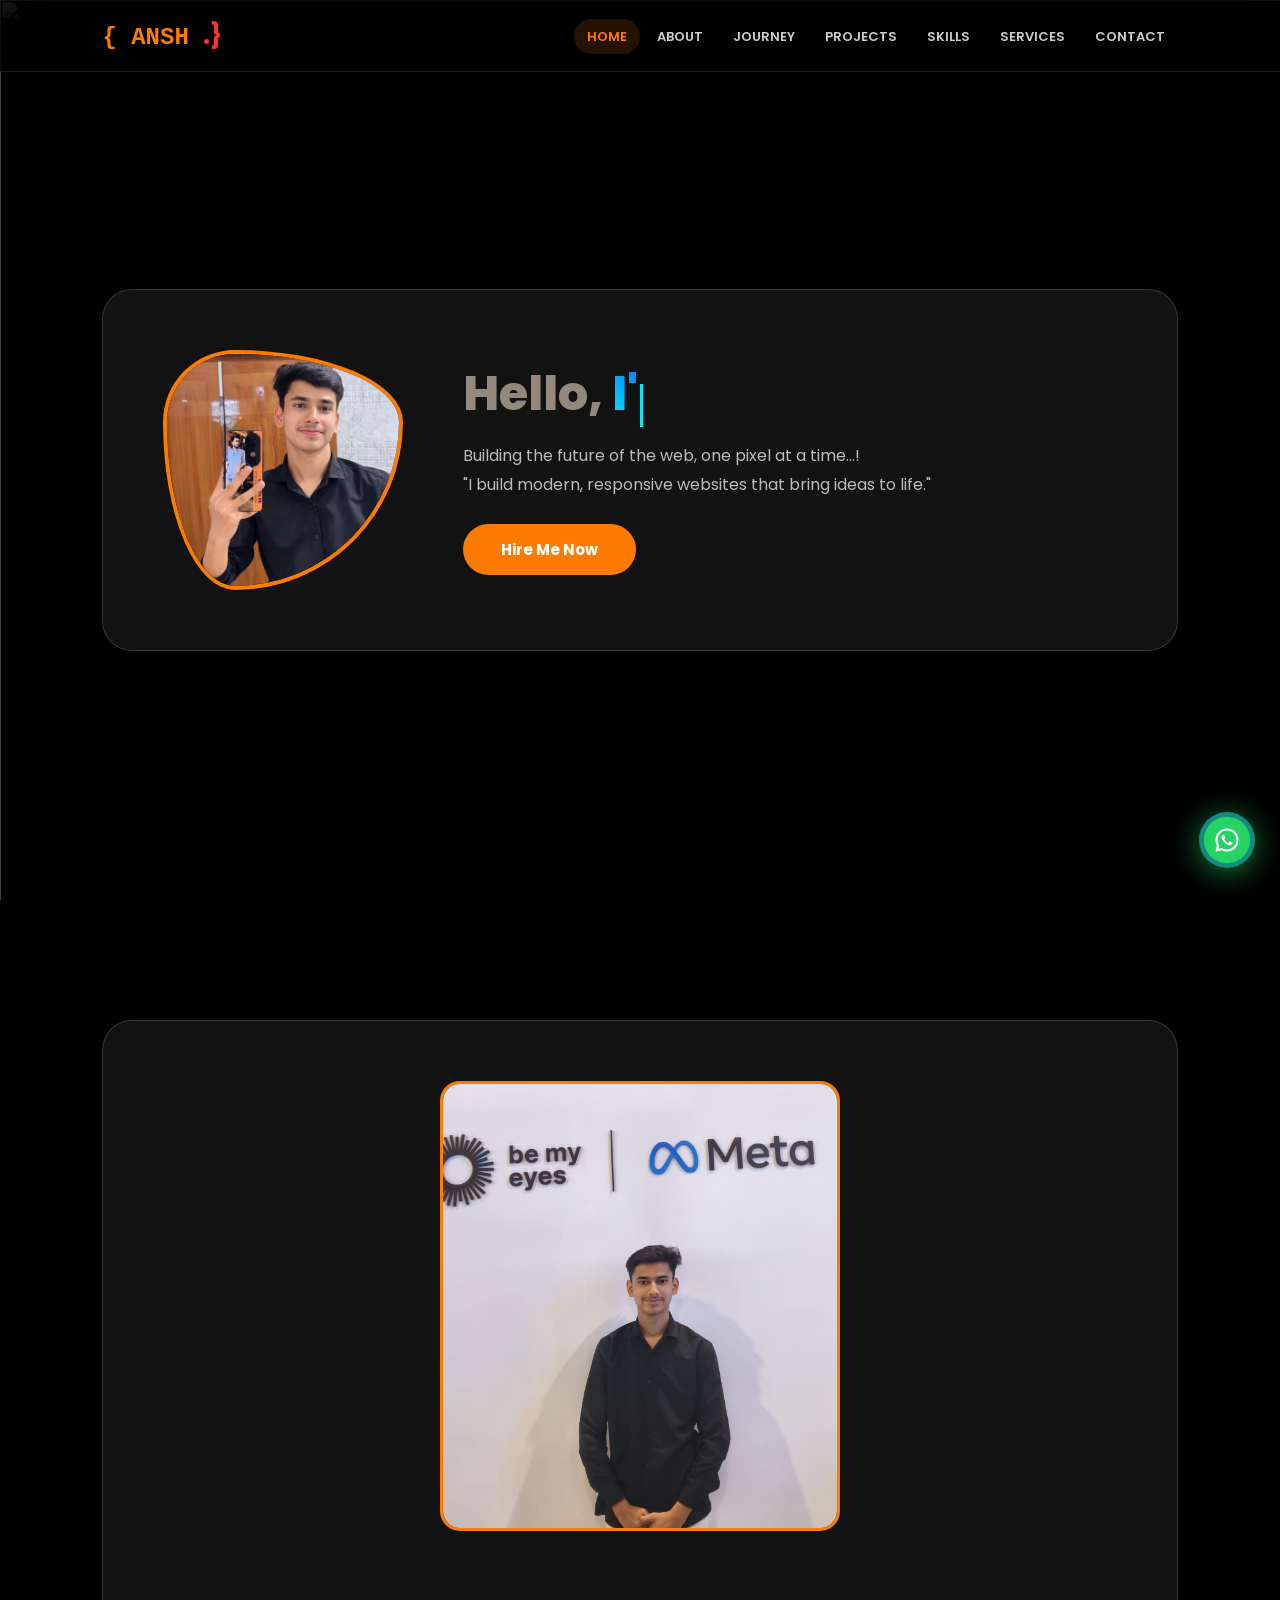
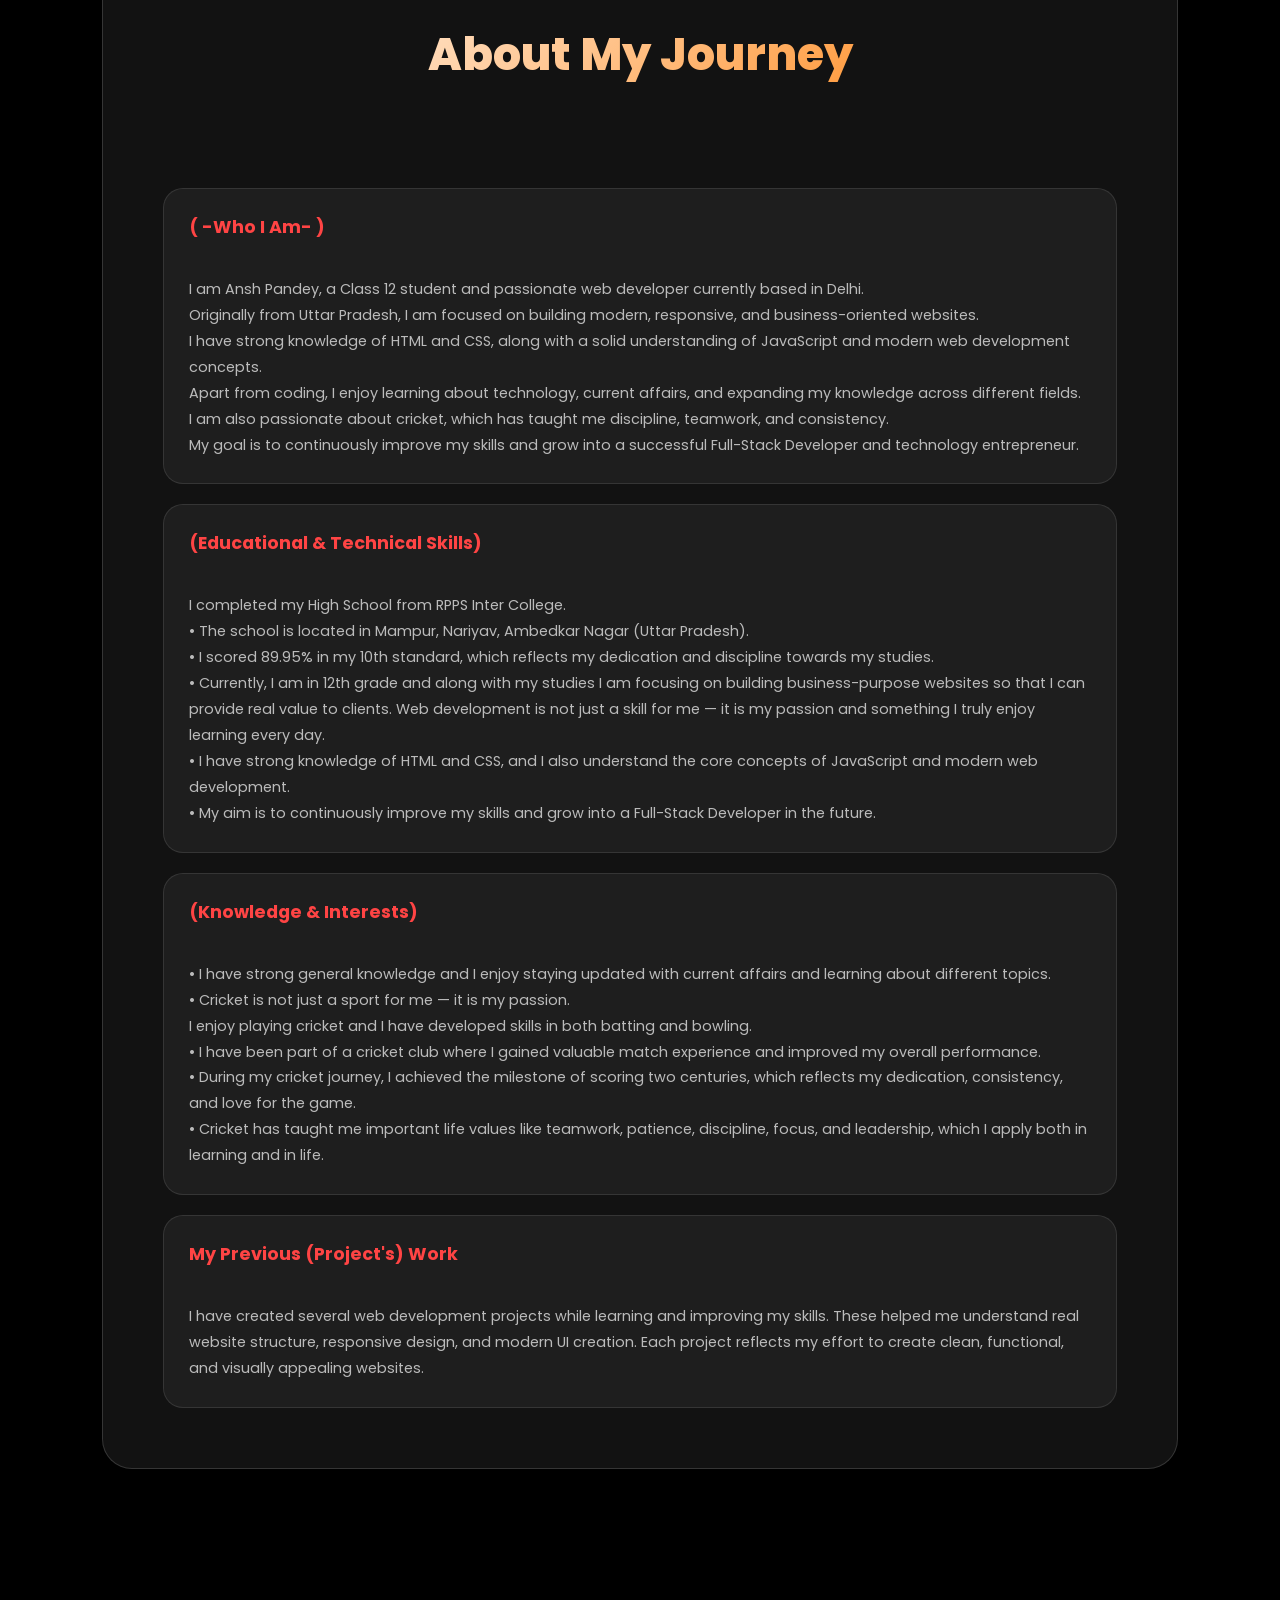
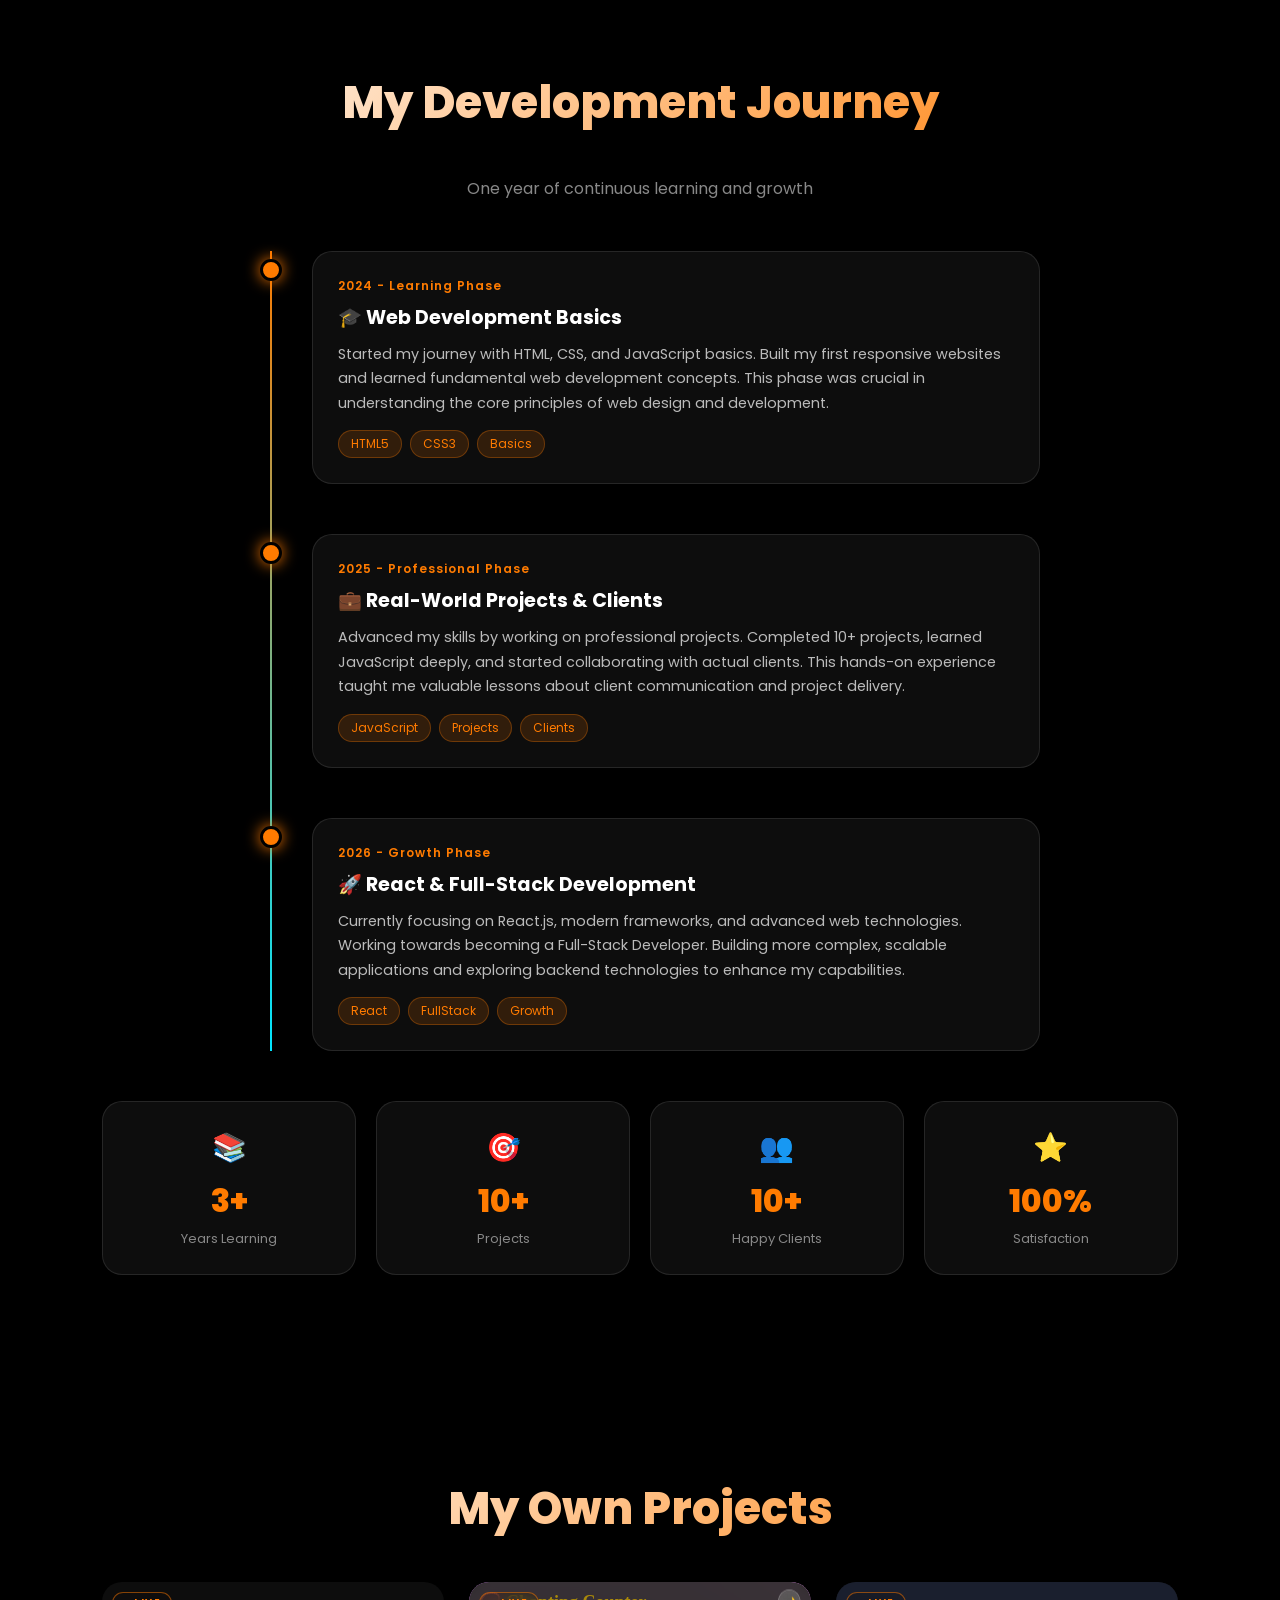
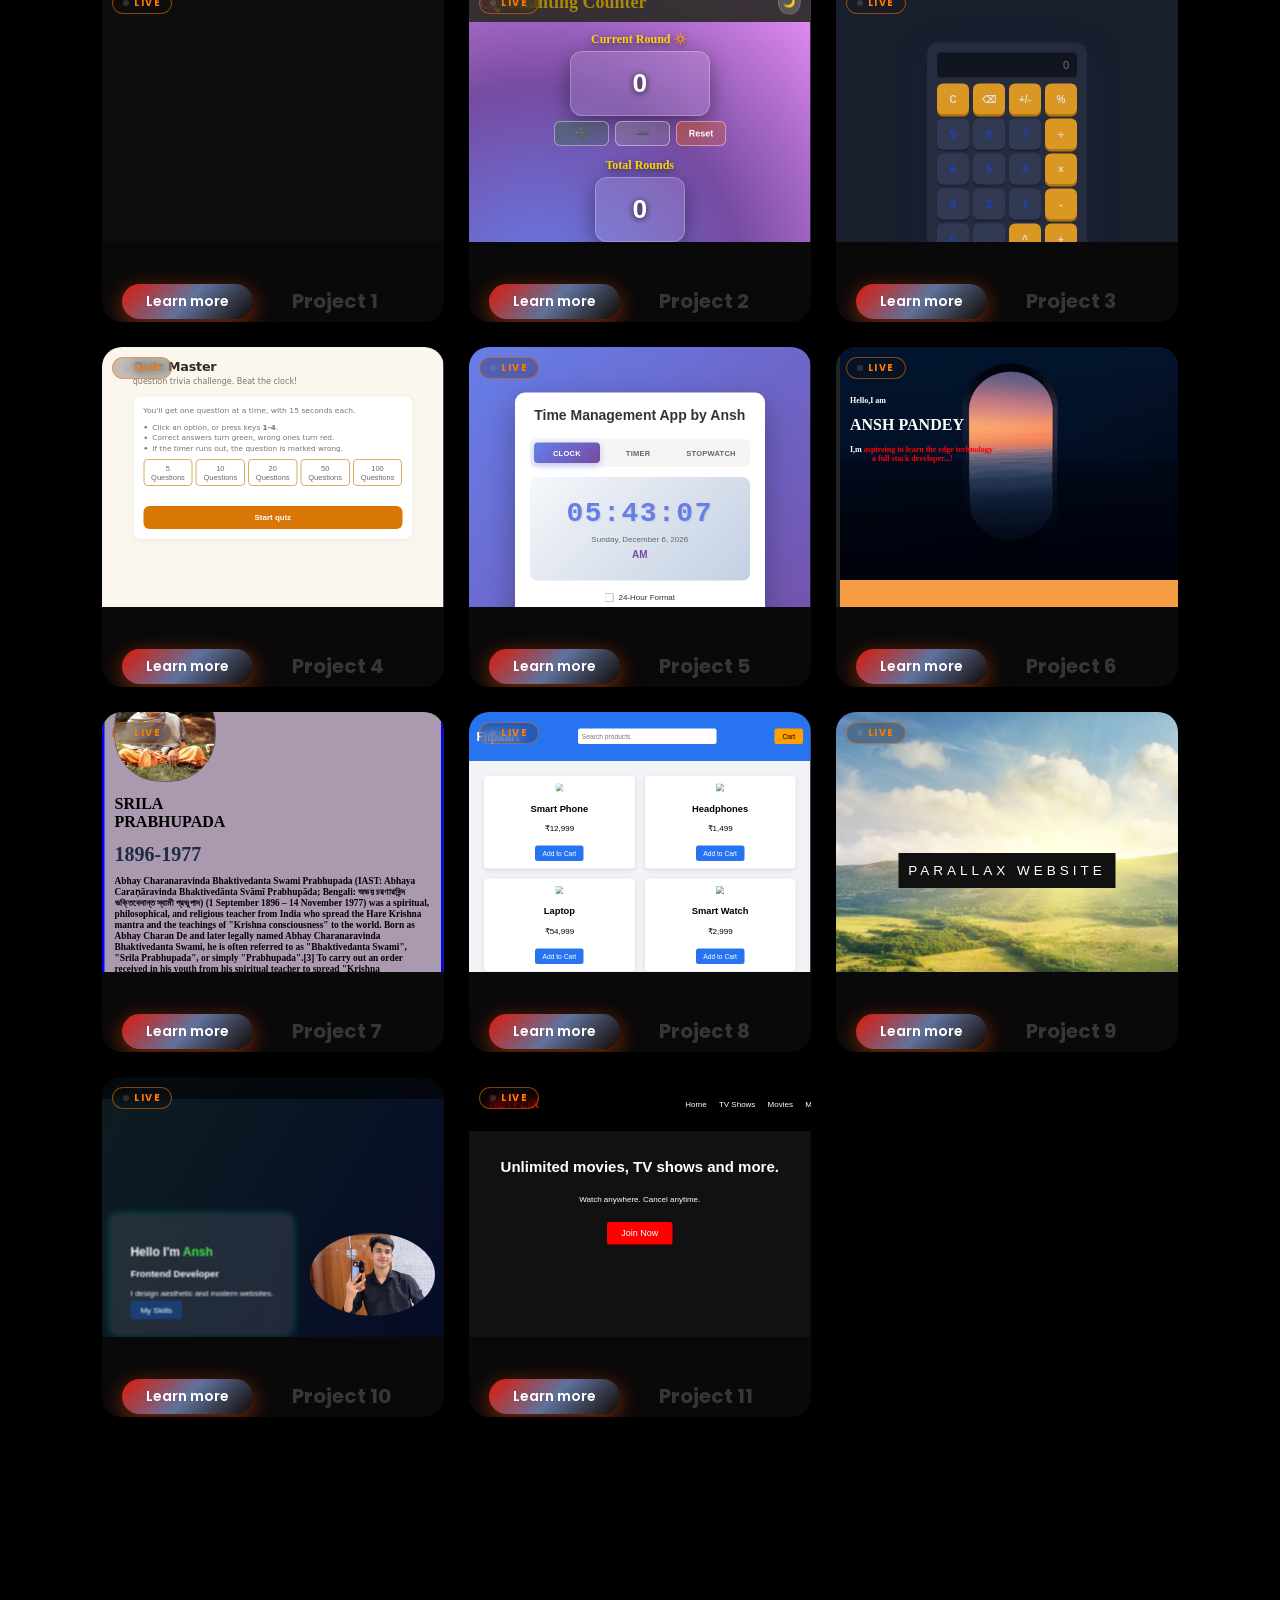
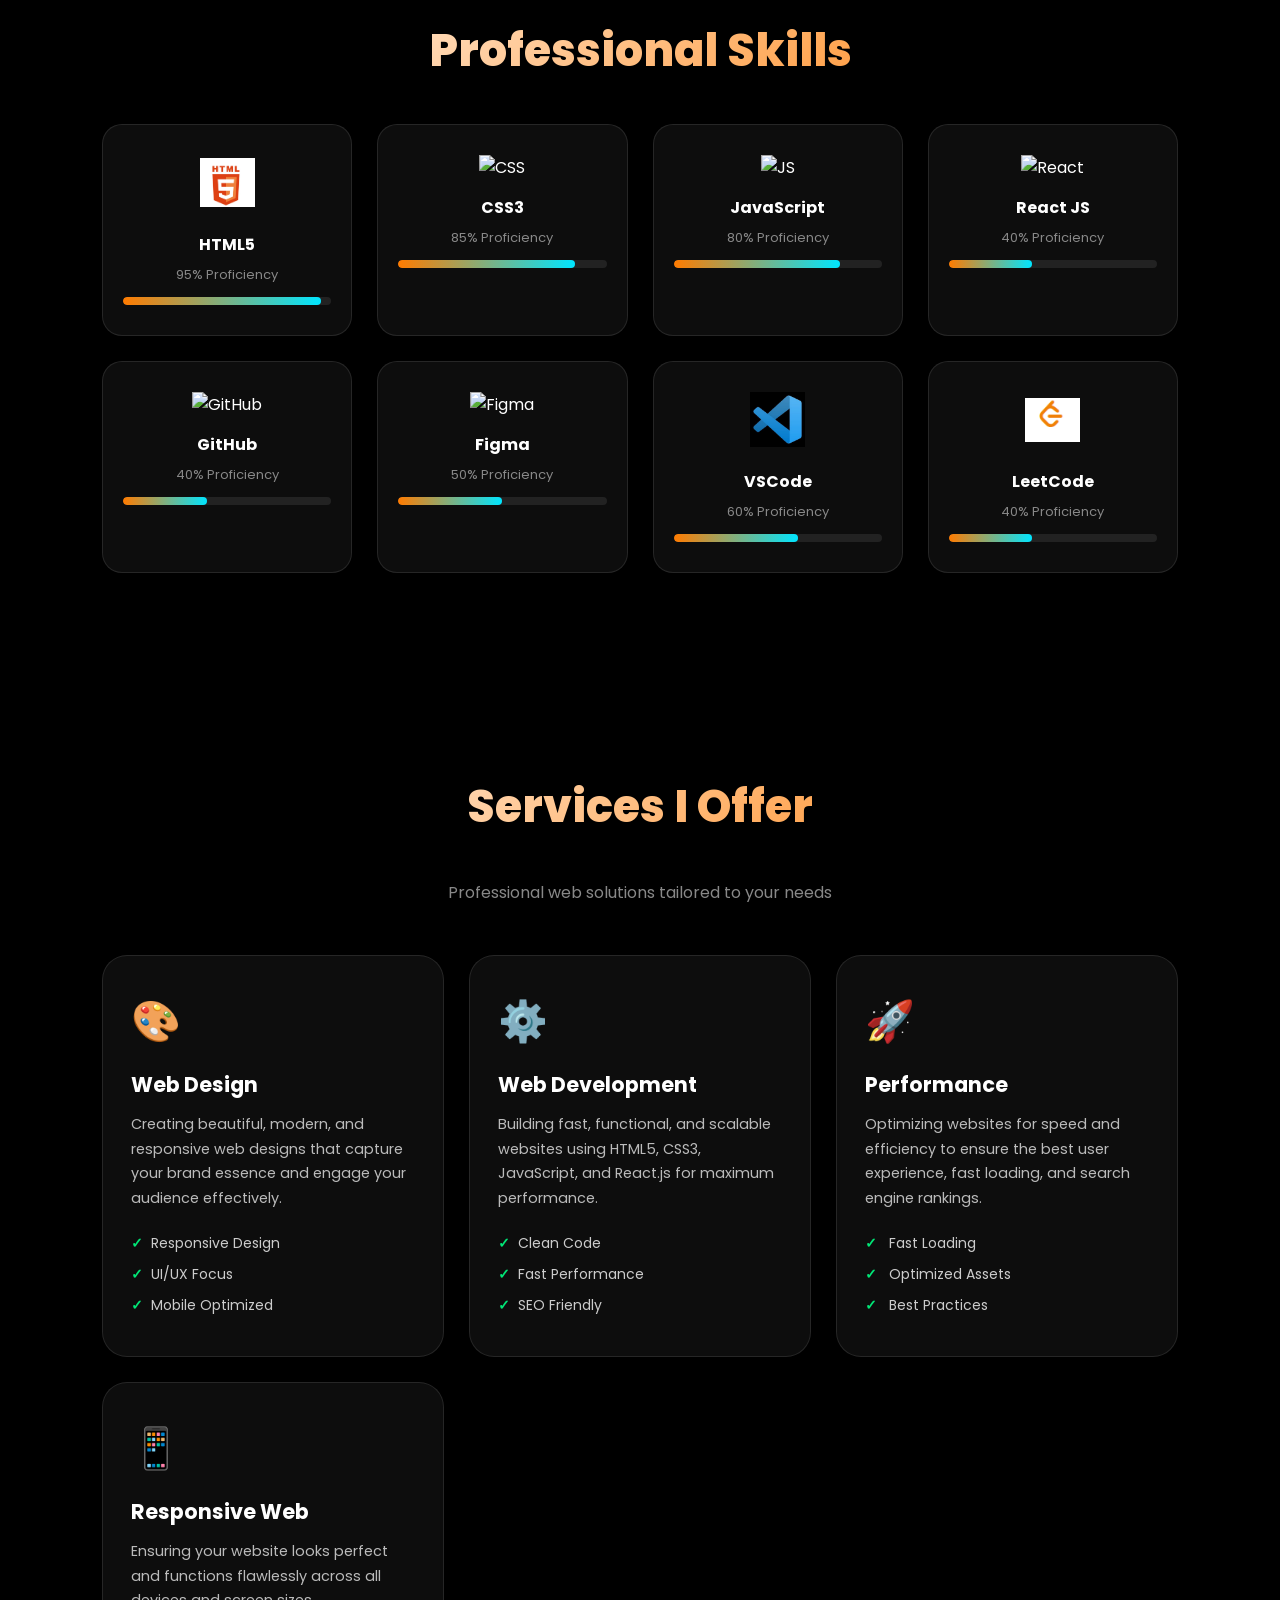
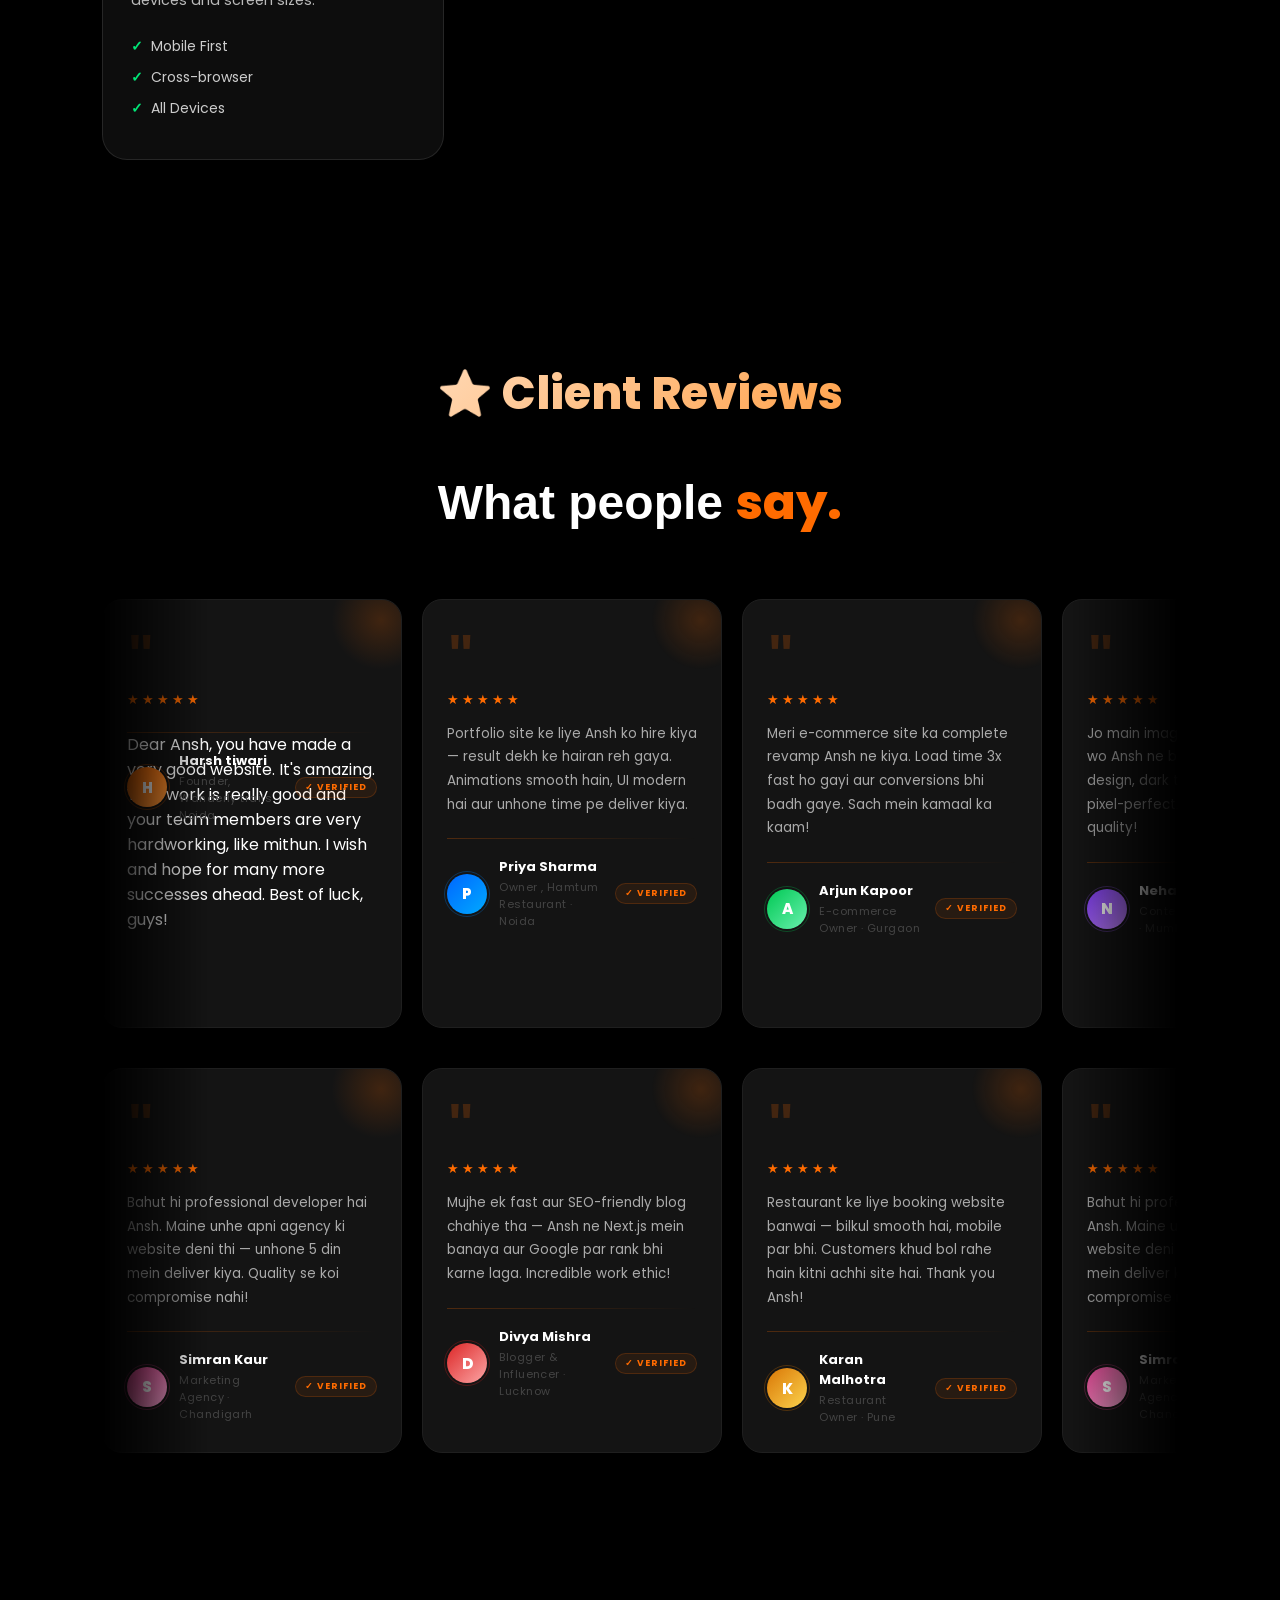
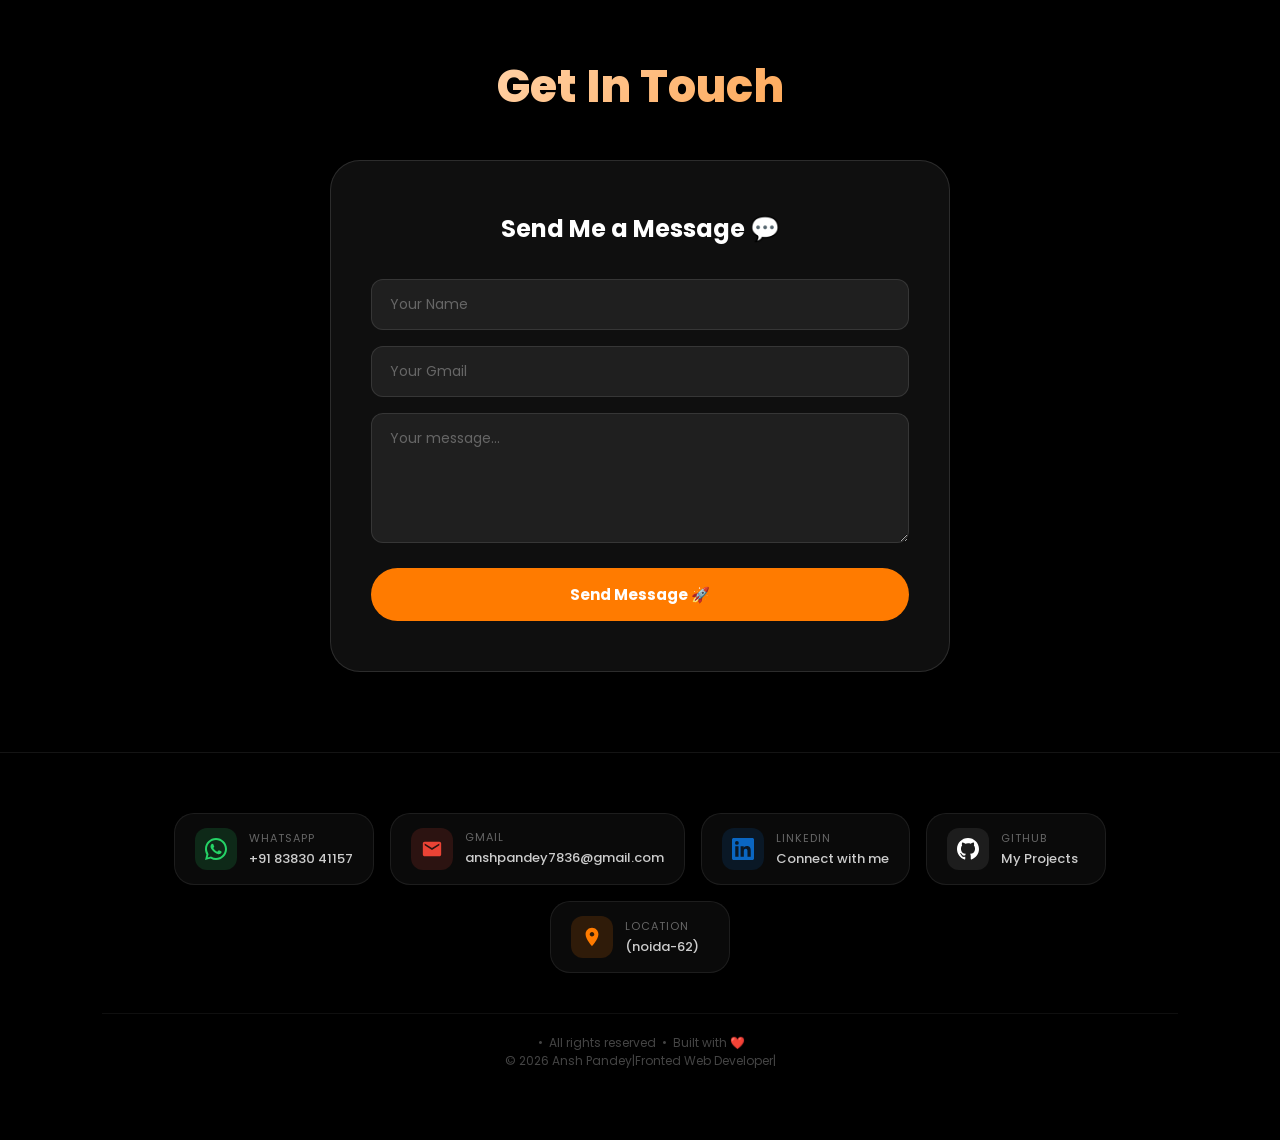
==== commit a710e9d2: "Update index.html" ====
--- a/index.html
+++ b/index.html
@@ -90,7 +90,7 @@
              <p> 
                             I completed my High School from RPPS Inter College.<BR>
                             • The school is located in Mampur, Nariyav, Ambedkar Nagar (Uttar Pradesh).<BR>
-                            • I scored 88.95% in my 10th standard, which reflects my dedication and discipline towards
+                            • I scored 89.95% in my 10th standard, which reflects my dedication and discipline towards
                             my studies.<BR>
                             • Currently, I am in 12th grade and along with my studies I am focusing on building
                             business-purpose websites so that I can provide real value to clients. Web development is
--- a/style.css
+++ b/style.css
@@ -652,3 +652,224 @@
 .loading-indicator.show {
     display: inline-block;
 }
+  .section-eyebrow {
+      font-size: 11px;
+      font-weight: 600;
+      letter-spacing: 0.2em;
+      text-transform: uppercase;
+      color: #ff6b00;
+      margin-bottom: 12px;
+      text-align: center;
+      opacity: 0;
+      transform: translateY(20px);
+      animation: fadeUp 0.6s ease forwards 0.2s;
+    }
+
+    .section-title {
+      font-family: 'Syne', sans-serif;
+      font-size: clamp(28px, 5vw, 48px);
+      font-weight: 800;
+      text-align: center;
+      margin-bottom: 60px;
+      opacity: 0;
+      transform: translateY(20px);
+      animation: fadeUp 0.6s ease forwards 0.4s;
+    }
+
+    .section-title span { color: #ff6b00; }
+
+    @keyframes fadeUp {
+      to { opacity: 1; transform: translateY(0); }
+    }
+
+    /* ── Marquee Track ── */
+    .marquee-wrapper {
+      width: 100%;
+      overflow: hidden;
+      mask-image: linear-gradient(to right, transparent 0%, black 10%, black 90%, transparent 100%);
+      -webkit-mask-image: linear-gradient(to right, transparent 0%, black 10%, black 90%, transparent 100%);
+    }
+
+    .marquee-track {
+      display: flex;
+      gap: 20px;
+      width: max-content;
+      animation: marquee 28s linear infinite;
+    }
+
+    .marquee-track:hover { animation-play-state: paused; }
+
+    .marquee-track-reverse {
+      animation: marquee-reverse 32s linear infinite;
+      margin-top: 20px;
+    }
+
+    .marquee-track-reverse:hover { animation-play-state: paused; }
+
+    @keyframes marquee {
+      from { transform: translateX(0); }
+      to   { transform: translateX(-50%); }
+    }
+
+    @keyframes marquee-reverse {
+      from { transform: translateX(-50%); }
+      to   { transform: translateX(0); }
+    }
+
+    /* ── Card ── */
+    .t-card {
+      background: #141414;
+      border: 1px solid #1f1f1f;
+      border-radius: 20px;
+      padding: 26px 24px;
+      width: 300px;
+      flex-shrink: 0;
+      position: relative;
+      overflow: hidden;
+      cursor: default;
+      transition: border-color 0.3s, box-shadow 0.3s, transform 0.3s;
+    }
+
+    .t-card:hover {
+      border-color: #ff6b0066;
+      box-shadow: 0 0 30px #ff6b0020;
+      transform: translateY(-6px) scale(1.02);
+    }
+
+    /* animated glow blob */
+    .t-card::after {
+      content: '';
+      position: absolute;
+      width: 100px; height: 100px;
+      background: radial-gradient(circle, #ff6b0030, transparent 70%);
+      border-radius: 50%;
+      top: -30px; right: -30px;
+      animation: blobFloat 4s ease-in-out infinite;
+      pointer-events: none;
+    }
+
+    @keyframes blobFloat {
+      0%, 100% { transform: translate(0,0) scale(1); }
+      50%       { transform: translate(-10px, 10px) scale(1.2); }
+    }
+
+    .quote-icon {
+      font-family: 'Syne', sans-serif;
+      font-size: 56px;
+      color: #ff6b00;
+      opacity: 0.2;
+      line-height: 1;
+      margin-bottom: 8px;
+      font-weight: 800;
+    }
+
+    .stars {
+      display: flex;
+      gap: 3px;
+      margin-bottom: 12px;
+    }
+
+    .stars span {
+      color: #ff6b00;
+      font-size: 13px;
+      animation: starPop 0.3s ease backwards;
+    }
+
+    .stars span:nth-child(1) { animation-delay: 0.1s; }
+    .stars span:nth-child(2) { animation-delay: 0.2s; }
+    .stars span:nth-child(3) { animation-delay: 0.3s; }
+    .stars span:nth-child(4) { animation-delay: 0.4s; }
+    .stars span:nth-child(5) { animation-delay: 0.5s; }
+
+    @keyframes starPop {
+      from { transform: scale(0); opacity: 0; }
+      to   { transform: scale(1); opacity: 1; }
+    }
+
+    .t-text {
+      font-size: 13.5px;
+      line-height: 1.75;
+      color: #aaa;
+      margin-bottom: 22px;
+    }
+
+    .t-divider {
+      height: 1px;
+      background: linear-gradient(to right, #ff6b0040, transparent);
+      margin-bottom: 18px;
+    }
+
+    .t-client {
+      display: flex;
+      align-items: center;
+      gap: 12px;
+    }
+
+    .t-avatar {
+      width: 40px; height: 40px;
+      border-radius: 50%;
+      display: flex;
+      align-items: center;
+      justify-content: center;
+      font-family: 'Syne', sans-serif;
+      font-weight: 800;
+      font-size: 15px;
+      color: #fff;
+      flex-shrink: 0;
+      position: relative;
+    }
+
+    /* Pulse ring on avatar */
+    .t-avatar::before {
+      content: '';
+      position: absolute;
+      inset: -3px;
+      border-radius: 50%;
+      border: 1.5px solid currentColor;
+      opacity: 0.3;
+      animation: ringPulse 2.5s ease-in-out infinite;
+    }
+
+    @keyframes ringPulse {
+      0%, 100% { transform: scale(1); opacity: 0.3; }
+      50%       { transform: scale(1.15); opacity: 0; }
+    }
+
+    .av-orange { background: linear-gradient(135deg,#ff6b00,#ff9a3c); color: #ff6b00; }
+    .av-blue   { background: linear-gradient(135deg,#0066ff,#00aaff); color: #0088ff; }
+    .av-green  { background: linear-gradient(135deg,#00c853,#69f0ae); color: #00c853; }
+    .av-purple { background: linear-gradient(135deg,#7c3aed,#c084fc); color: #9f5cff; }
+    .av-pink   { background: linear-gradient(135deg,#ec4899,#f9a8d4); color: #ec4899; }
+    .av-teal   { background: linear-gradient(135deg,#0d9488,#5eead4); color: #0d9488; }
+    .av-red    { background: linear-gradient(135deg,#dc2626,#fca5a5); color: #dc2626; }
+    .av-yellow { background: linear-gradient(135deg,#d97706,#fcd34d); color: #d97706; }
+
+    /* override avatar text color */
+    .t-avatar span { color: #fff !important; }
+
+    .t-name {
+      font-size: 13px;
+      font-weight: 700;
+      color: #fff;
+      margin-bottom: 2px;
+    }
+
+    .t-role {
+      font-size: 11px;
+      color: #444;
+      letter-spacing: 0.04em;
+    }
+
+    .t-badge {
+      margin-left: auto;
+      background: #ff6b0015;
+      border: 1px solid #ff6b0030;
+      color: #ff6b00;
+      font-size: 9px;
+      font-weight: 700;
+      letter-spacing: 0.12em;
+      text-transform: uppercase;
+      padding: 3px 9px;
+      border-radius: 20px;
+      white-space: nowrap;
+    }
